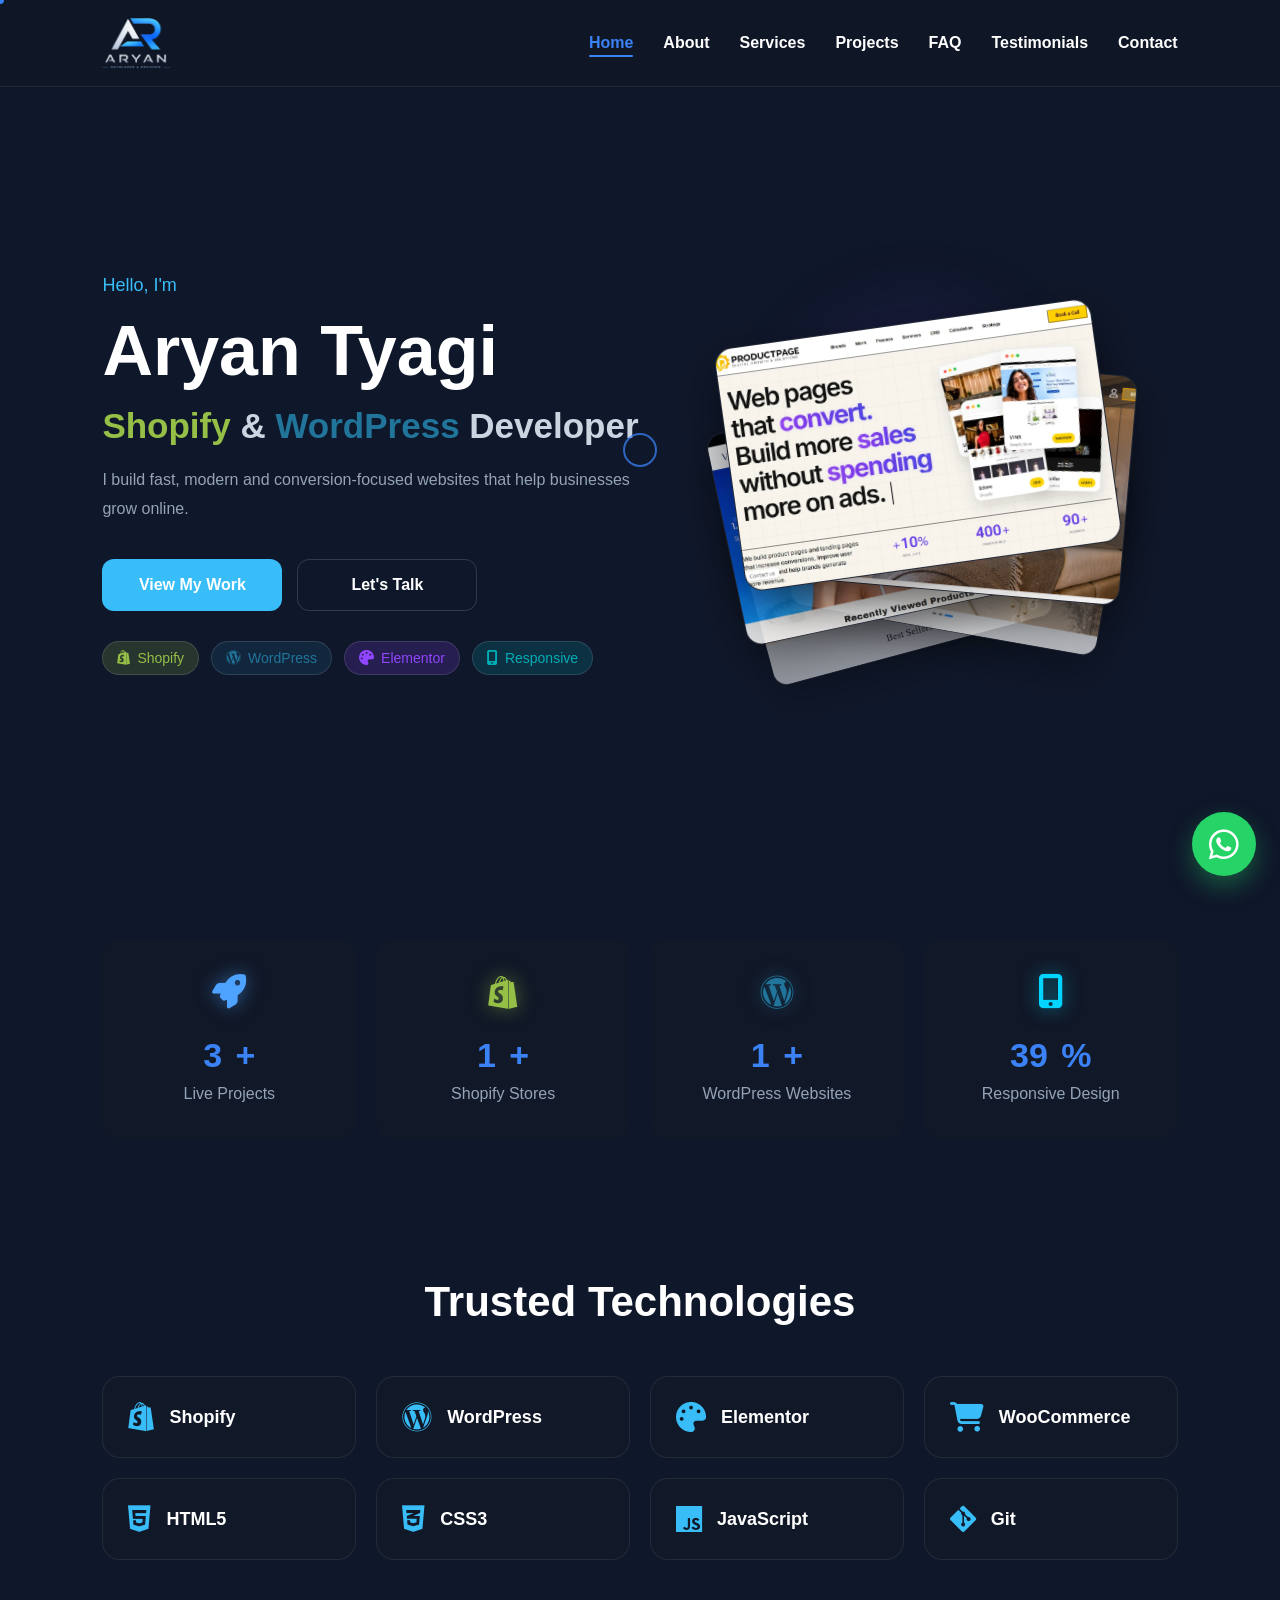
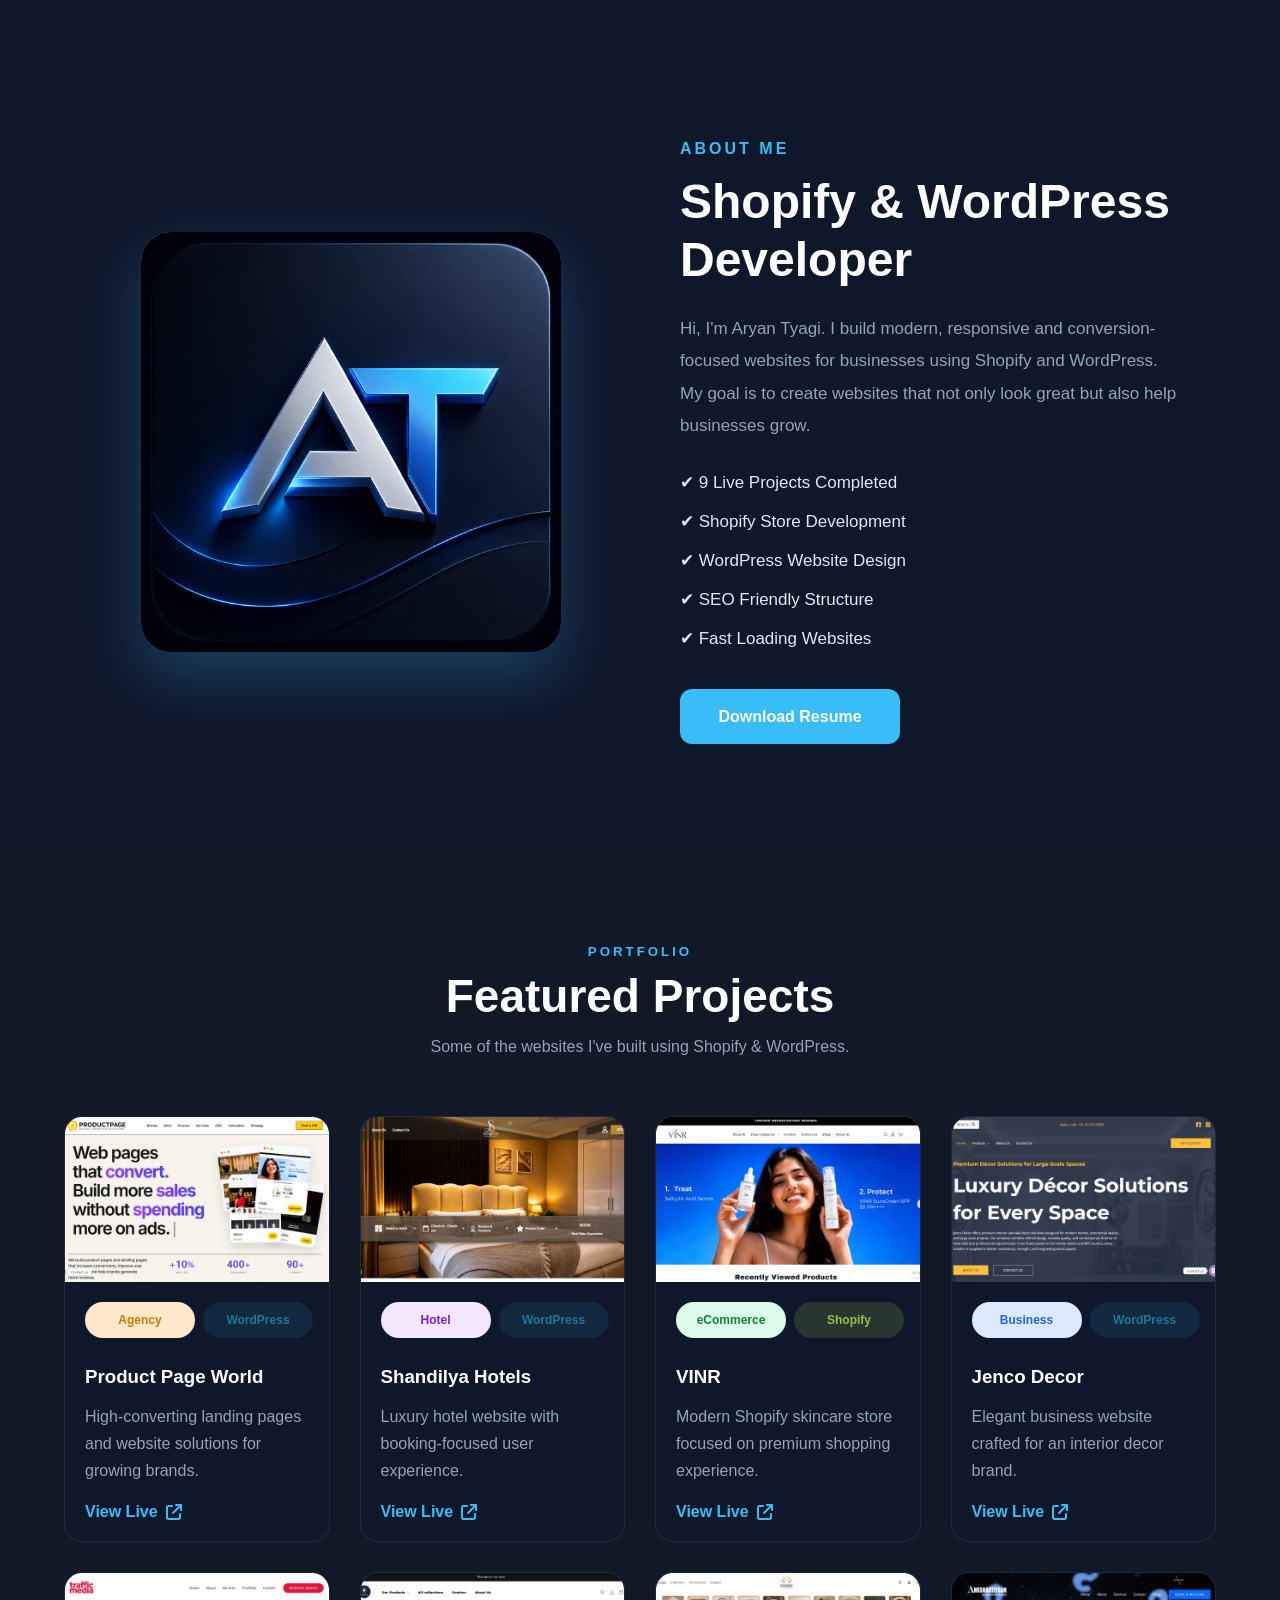
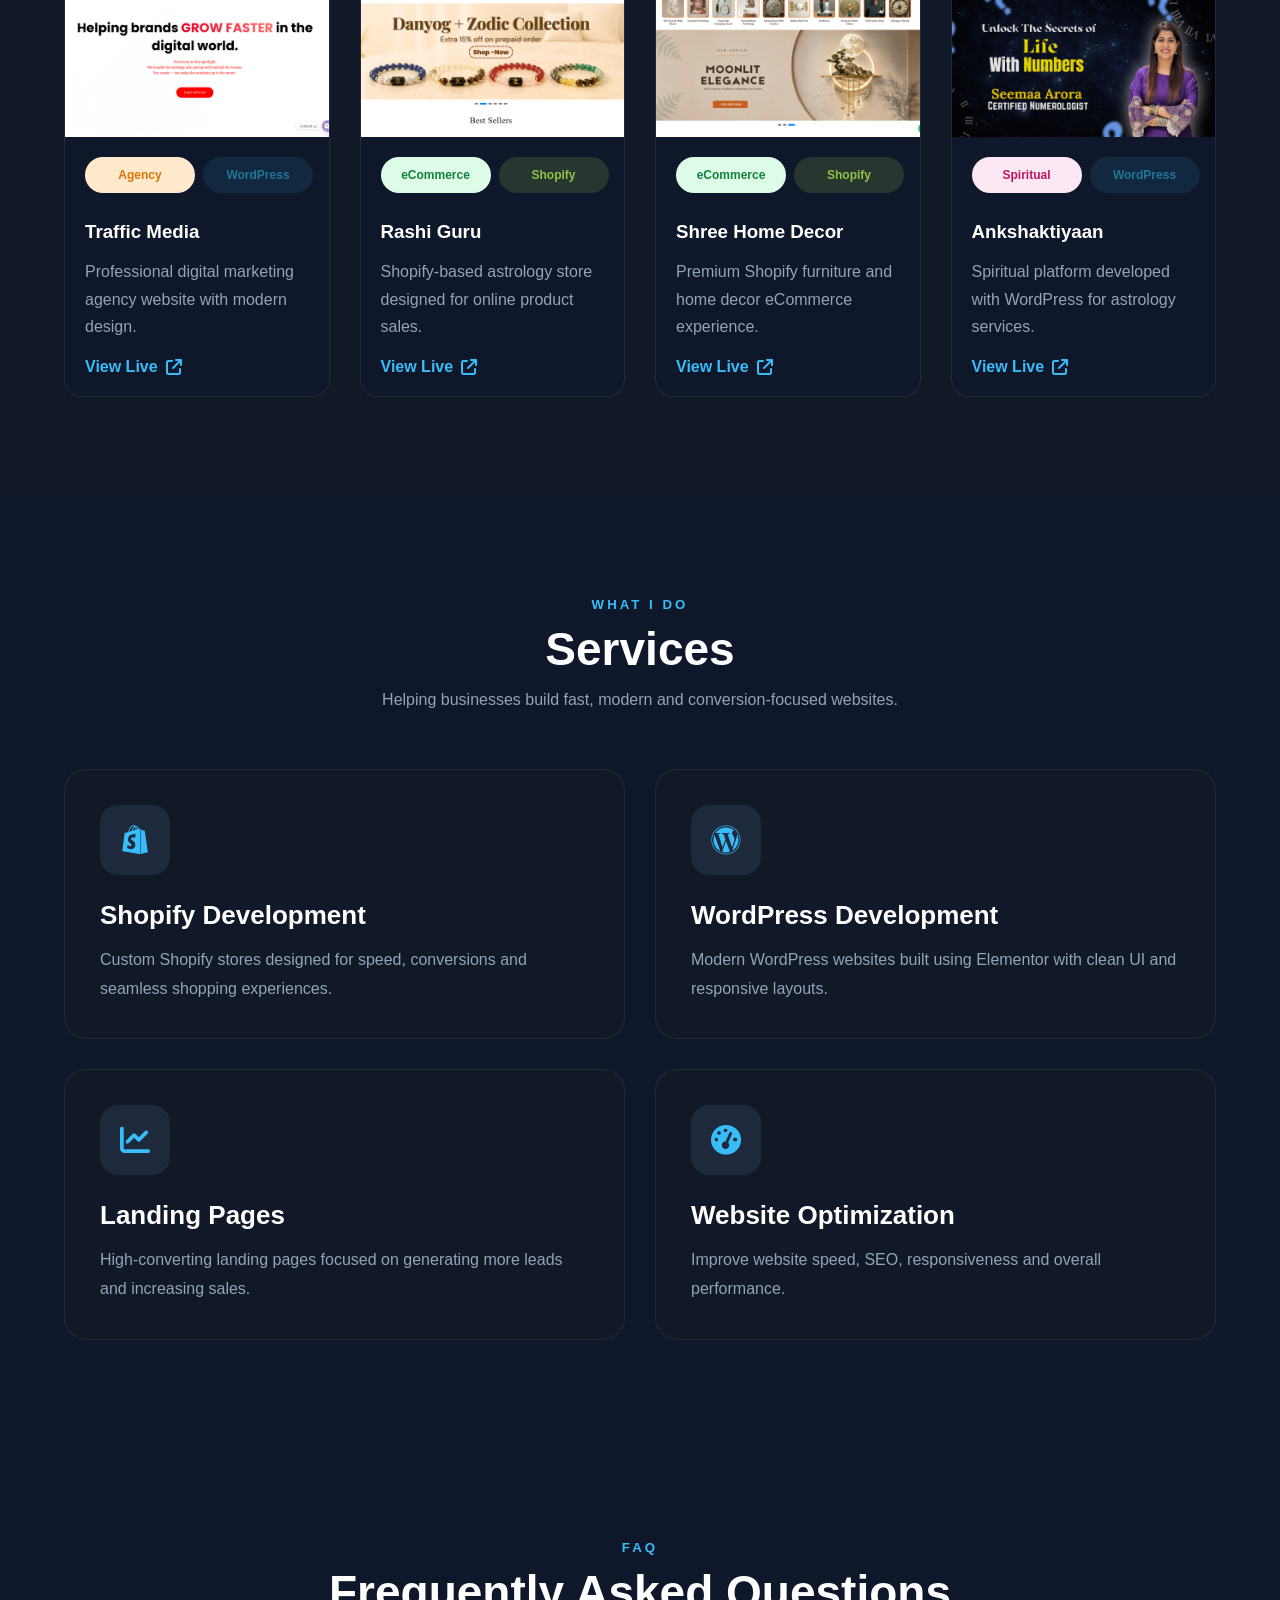
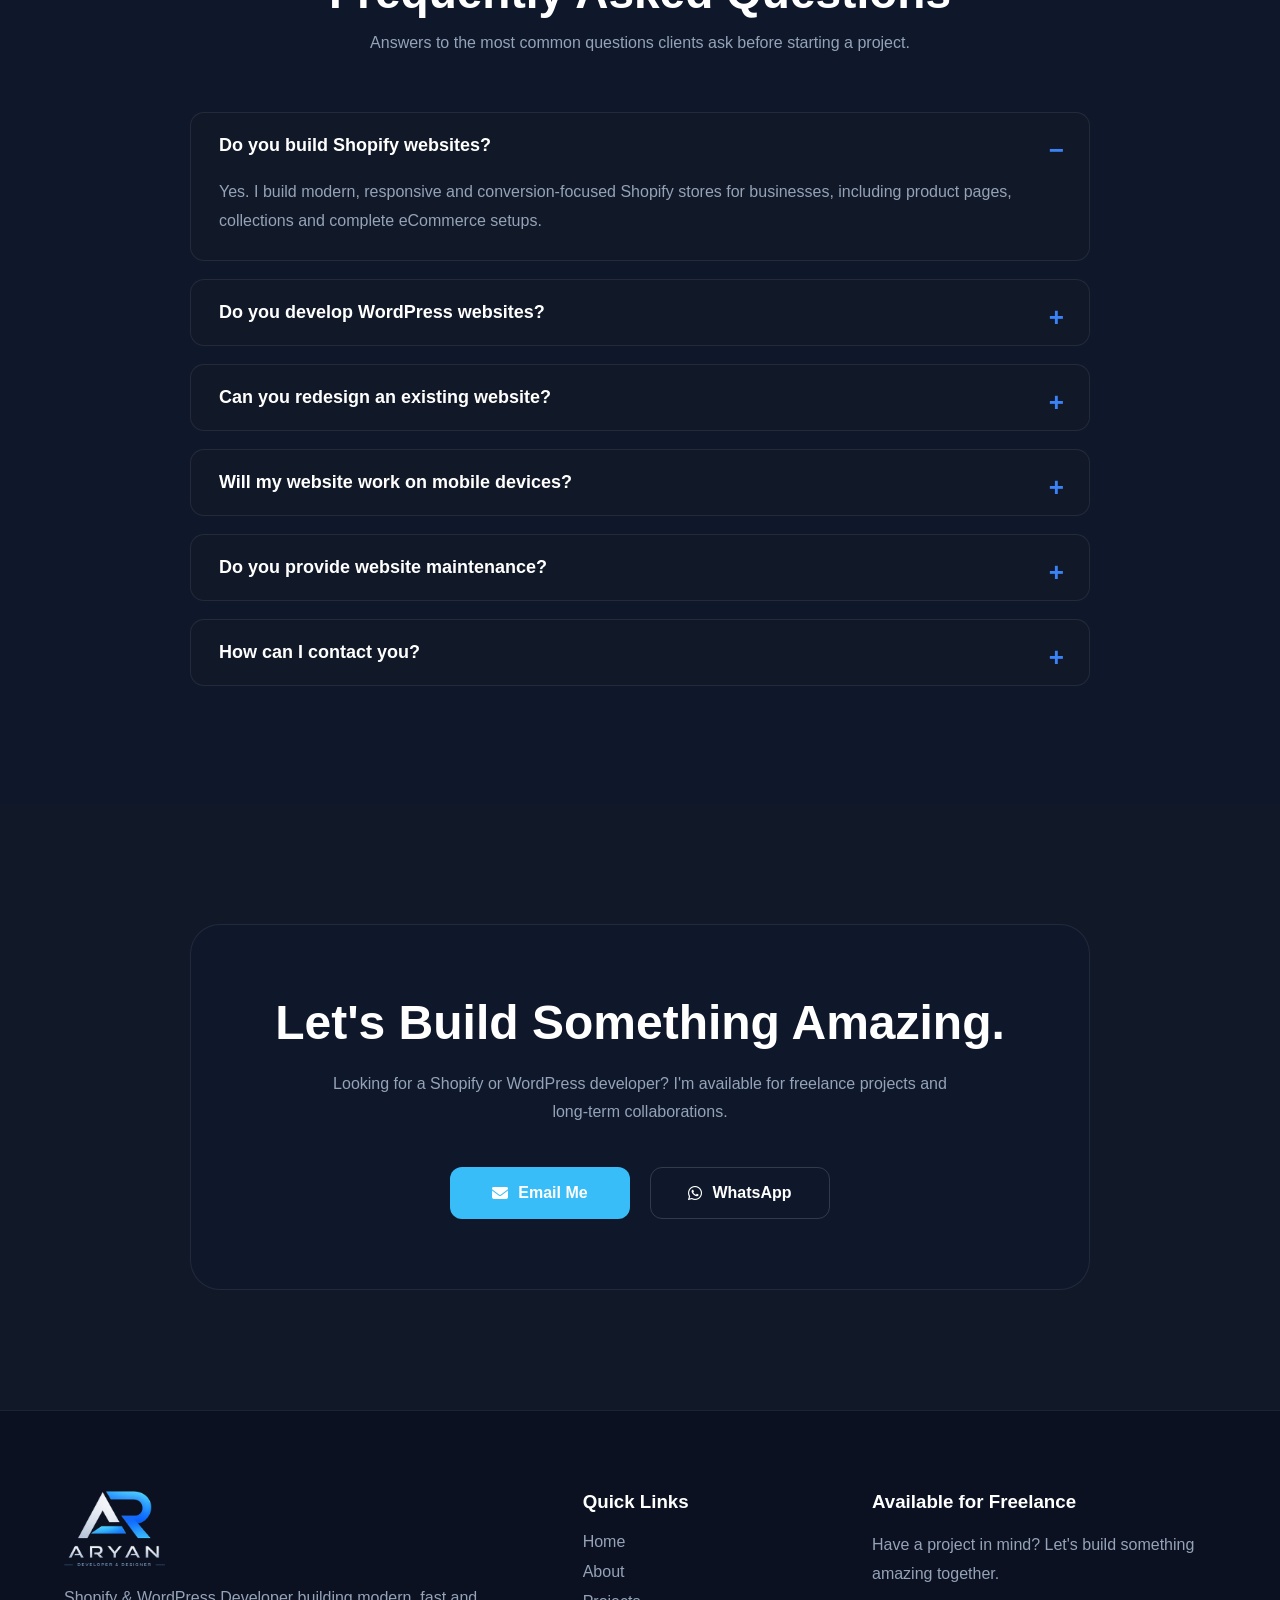
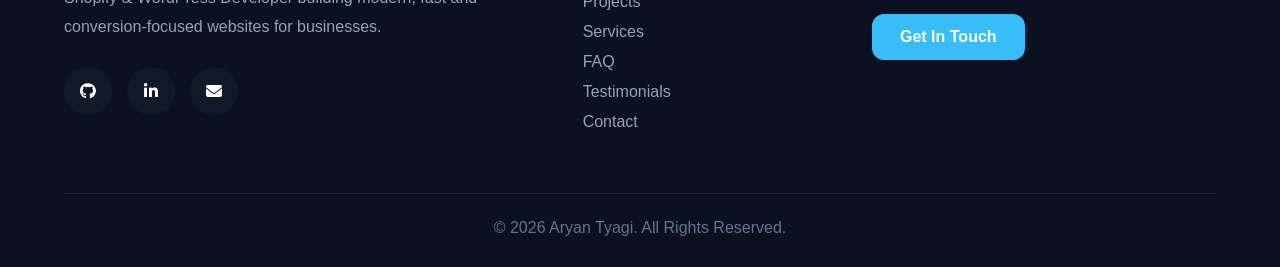
==== index.html @ c50f2386 "DELETE TESTIMONIALS" ====
<!DOCTYPE html>
<html lang="en">
<head>

    <meta property="og:type" content="website">
    <meta property="og:title" content="Aryan Tyagi | Shopify & WordPress Developer">
    <meta property="og:description" content="Modern Shopify & WordPress websites built for speed, SEO and conversions.">
    <meta property="og:url" content="https://portfolio-2c6.pages.dev/">
    <meta property="og:image" content="https://portfolio-2c6.pages.dev/assets/images/og-image.jpg">
    <meta property="og:site_name" content="Aryan Tyagi Portfolio">
    <meta property="og:locale" content="en_IN">

    <meta name="twitter:card" content="summary_large_image">
    <meta name="twitter:title" content="Aryan Tyagi | Shopify & WordPress Developer">
    <meta name="twitter:description" content="Modern Shopify & WordPress websites built for speed, SEO and conversions.">
    <meta name="twitter:image" content="https://portfolio-2c6.pages.dev/assets/images/og-image.jpg">

    <link rel="stylesheet" href="https://cdnjs.cloudflare.com/ajax/libs/font-awesome/6.7.2/css/all.min.css">

    <link rel="stylesheet" href="https://unpkg.com/aos@2.3.4/dist/aos.css">

    <meta charset="UTF-8">
    <meta name="viewport" content="width=device-width, initial-scale=1.0">
    <title>Aryan Tyagi | Shopify & WordPress Developer</title>

    <meta name="description" content="Aryan Tyagi is a Shopify & WordPress Developer specializing in responsive, SEO-friendly and conversion-focused websites using Shopify, WordPress and Elementor. Explore live projects and web development services.">

    <meta name="keywords" content="Aryan Tyagi, Shopify Developer, WordPress Developer, Elementor Developer, Frontend Developer, Web Developer India, Portfolio">

    <meta name="author" content="Aryan Tyagi">

    <meta name="robots" content="index, follow">

    <meta name="theme-color" content="#0f172a">

    <link rel="canonical" href="https://portfolio-2c6.pages.dev/">

    <link rel="icon" type="image/png" href="assets/images/logo_trimmed.png">
    <link rel="apple-touch-icon" href="assets/images/logo_trimmed.png">

    <link rel="stylesheet" href="style.css">
    <link rel="stylesheet" href="navbar.css">
    <link rel="stylesheet" href="about.css">
    <link rel="stylesheet" href="services.css">
    <link rel="stylesheet" href="projects.css">
    <link rel="stylesheet" href="contact.css">
    <link rel="stylesheet" href="footer.css">
    <link rel="stylesheet" href="cursor.css">

    <script type="application/ld+json">
        {
        "@context":"https://schema.org",
        "@type":"Person",
        "name":"Aryan Tyagi",
        "url":"https://portfolio-2c6.pages.dev/",
        "jobTitle":"Shopify & WordPress Developer",
        "image":"https://portfolio-2c6.pages.dev/assets/images/logo_trimmed.png",
        "sameAs":[
        "https://www.linkedin.com/in/aryan-tyagi-51640a218/",
        "https://github.com/Aryan-Tyagi-Web"
        ],
        "knowsAbout":[
        "Shopify",
        "WordPress",
        "Elementor",
        "JavaScript",
        "HTML",
        "CSS",
        "SEO"
        ]
        }
    </script>

    <!-- Google tag (gtag.js) -->
    <script async src="https://www.googletagmanager.com/gtag/js?id=G-XNX44F1BGQ"></script>
    <script>
        window.dataLayer = window.dataLayer || [];
        function gtag(){dataLayer.push(arguments);}
        gtag('js', new Date());

        gtag('config', 'G-JS57R6JM7F');
    </script>

    <!-- Microsoft Clarity -->
    <script type="text/javascript">
        (function(c,l,a,r,i,t,y){
            c[a]=c[a]||function(){(c[a].q=c[a].q||[]).push(arguments)};
            t=l.createElement(r);t.async=1;t.src="https://www.clarity.ms/tag/"+i;
            y=l.getElementsByTagName(r)[0];y.parentNode.insertBefore(t,y);
        })(window, document, "clarity", "script", "xv6al74b6t");
    </script>

    <script type="application/ld+json">
{
  "@context":"https://schema.org",
  "@type":"FAQPage",
  "mainEntity":[

    {
      "@type":"Question",
      "name":"Do you build Shopify websites?",
      "acceptedAnswer":{
        "@type":"Answer",
        "text":"Yes. I build modern, responsive and conversion-focused Shopify stores for businesses."
      }
    },

    {
      "@type":"Question",
      "name":"Do you develop WordPress websites?",
      "acceptedAnswer":{
        "@type":"Answer",
        "text":"Yes. I develop responsive WordPress websites using Elementor with SEO-friendly structure."
      }
    },

    {
      "@type":"Question",
      "name":"Can you redesign an existing website?",
      "acceptedAnswer":{
        "@type":"Answer",
        "text":"Yes. I redesign Shopify and WordPress websites to improve UI, speed and conversions."
      }
    },

    {
      "@type":"Question",
      "name":"Will my website be mobile responsive?",
      "acceptedAnswer":{
        "@type":"Answer",
        "text":"Yes. Every website I build is fully responsive for desktop, tablet and mobile."
      }
    },

    {
      "@type":"Question",
      "name":"Do you provide website maintenance?",
      "acceptedAnswer":{
        "@type":"Answer",
        "text":"Yes. I provide website maintenance, bug fixes, updates and performance optimization."
      }
    },

    {
      "@type":"Question",
      "name":"How can I contact you?",
      "acceptedAnswer":{
        "@type":"Answer",
        "text":"You can contact me through WhatsApp, Email or LinkedIn from the Contact section."
      }
    }

  ]
}
</script>

</head>

<body>

    <div class="scroll-progress"></div>

    <header>
        <nav>
            <div class="logo">
                <a href="#home">
                    <img src="assets/images/logo_trimmed.png" alt="Aryan Logo">
                </a>
            </div>

            <ul>

                <li><a href="#home">Home</a></li>
                <li><a href="#about">About</a></li>
                <li><a href="#services">Services</a></li>
                <li><a href="#projects">Projects</a></li>
                <li><a href="#faq">FAQ</a></li>
                <li><a href="#testimonials">Testimonials</a></li>
                <li><a href="#contact">Contact</a></li>

            </ul>

            <div class="menu-toggle">
                <span></span>
                <span></span>
                <span></span>
            </div>

        </nav>
    </header>

    <div class="menu-overlay"></div>

    <section class="hero" id="home">

    <div class="hero-left">

        <span>Hello, I'm</span>

        <h1>Aryan Tyagi</h1>

        <h2>
            <span class="shopify">Shopify</span> &
            <span class="wordpress">WordPress</span>
            Developer
        </h2>

        <p>
            I build fast, modern and conversion-focused websites
            that help businesses grow online.
        </p>

        <div class="hero-buttons">

            <a href="#projects" class="btn-primary">View My Work</a>

            <a href="#contact" class="btn-secondary">Let's Talk</a>
        </div>

        <div class="hero-skills">

    <span><i class="fa-brands fa-shopify"></i> Shopify</span>

    <span><i class="fa-brands fa-wordpress"></i> WordPress</span>

    <span><i class="fa-solid fa-palette"></i> Elementor</span>

    <span><i class="fa-solid fa-mobile-screen"></i> Responsive</span>

</div>

    </div>

    <div class="hero-right">

    <div class="project-stack">

        <div class="project-card-stack card-1">
            <img src="assets/images/product-page-world.webp.png" alt="Product Page World">
        </div>

        <div class="project-card-stack card-2">
            <img src="assets/images/shandilyya-hotels.webp.png" alt="Shandilya Hotels">
        </div>

        <div class="project-card-stack card-3">
            <img src="assets/images/vinr.webp.png" alt="VINR">
        </div>

        <div class="project-card-stack card-4">
            <img src="assets/images/shree-home-decor.webp.png" alt="Shree Home Decor">
        </div>

        <div class="project-card-stack card-5">
            <img src="assets/images/rashiguru.webp.png" alt="Rashi Guru">
        </div>

    </div>

</div>

</section>

<section class="stats">

    <div class="stat-box">

        <i class="fa-solid fa-rocket stat-icon"></i>

        <h2>
            <span class="counter" data-target="9">0</span>
            <span class="suffix">+</span>
        </h2>

        <p>Live Projects</p>

    </div>

    <div class="stat-box">

        <i class="fa-brands fa-shopify stat-icon"></i>

        <h2>
            <span class="counter" data-target="4">0</span>
            <span class="suffix">+</span>
        </h2>

        <p>Shopify Stores</p>

    </div>

    <div class="stat-box">

        <i class="fa-brands fa-wordpress stat-icon"></i>

        <h2>
            <span class="counter" data-target="5">0</span>
            <span class="suffix">+</span>
        </h2>

        <p>WordPress Websites</p>

    </div>

    <div class="stat-box">

        <i class="fa-solid fa-mobile-screen-button stat-icon"></i>

        <h2>
            <span class="counter" data-target="100">0</span>
            <span class="suffix">%</span>
        </h2>

        <p>Responsive Design</p>

    </div>

</section>

<section class="technologies">

    <h2>Trusted Technologies</h2>

    <div class="tech-grid">

        <div class="tech-card">
            <i class="fa-brands fa-shopify"></i>
            <span>Shopify</span>
        </div>

        <div class="tech-card">
            <i class="fa-brands fa-wordpress"></i>
            <span>WordPress</span>
        </div>

        <div class="tech-card">
            <i class="fa-solid fa-palette"></i>
            <span>Elementor</span>
        </div>

        <div class="tech-card">
            <i class="fa-solid fa-cart-shopping"></i>
            <span>WooCommerce</span>
        </div>

        <div class="tech-card">
            <i class="fa-brands fa-html5"></i>
            <span>HTML5</span>
        </div>

        <div class="tech-card">
            <i class="fa-brands fa-css3-alt"></i>
            <span>CSS3</span>
        </div>

        <div class="tech-card">
            <i class="fa-brands fa-js"></i>
            <span>JavaScript</span>
        </div>

        <div class="tech-card">
            <i class="fa-brands fa-git-alt"></i>
            <span>Git</span>
        </div>

    </div>

</section>

<section class="about" id="about">

    <div class="about-left">

        <div class="about-image" data-aos="fade-right">
            <img src="assets/images/about-image.png" alt="Aryan Tyagi">
        </div>

    </div>

    <div class="about-right" data-aos="fade-left">

        <h5>ABOUT ME</h5>

        <h2>Shopify & WordPress Developer</h2>

        <p>
            Hi, I'm Aryan Tyagi. I build modern, responsive and conversion-focused
            websites for businesses using Shopify and WordPress. My goal is to
            create websites that not only look great but also help businesses grow.
        </p>

        <ul>

            <li>✔ 9 Live Projects Completed</li>

            <li>✔ Shopify Store Development</li>

            <li>✔ WordPress Website Design</li>

            <li>✔ SEO Friendly Structure</li>

            <li>✔ Fast Loading Websites</li>

        </ul>

        <a href="assets/resume/Aryan-Tyagi-Resume.pdf"
            class="btn-primary"
            download>
            Download Resume
        </a>

    </div>

</section>

<section class="projects" id="projects">

    <div class="section-title" data-aos="fade-up">
        <h5>PORTFOLIO</h5>
        <h2>Featured Projects</h2>
        <p>Some of the websites I've built using Shopify & WordPress.</p>
    </div>

    <div class="project-grid">

        <!-- ================= ROW 1 ================= -->

<!-- Product Page World -->
<div class="project-card"
     data-aos="zoom-in"
     data-aos-delay="100">
    <div class="project-image">
        <img src="assets/images/product-page-world.webp.png" alt="Product Page World">
    </div>

    <div class="project-content">
        <div class="project-tags">

    <span class="project-type agency">
        Agency
    </span>

    <span class="project-category wordpress">
        WordPress
    </span>

</div>
        <h3>Product Page World</h3>
        <p>High-converting landing pages and website solutions for growing brands.</p>

        <a href="https://productpageworld.com/" target="_blank" class="project-link">
    View Live
    <i class="fa-solid fa-arrow-up-right-from-square"></i>
</a>
    </div>
</div>

<!-- Shandilya Hotels -->
<div class="project-card"
     data-aos="zoom-in"
     data-aos-delay="200">
    <div class="project-image">
        <img src="assets/images/shandilyya-hotels.webp.png" alt="Shandilya Hotels">
    </div>

    <div class="project-content">
        <div class="project-tags">

    <span class="project-type hotel">
        Hotel
    </span>

    <span class="project-category wordpress">
        WordPress
    </span>

</div>
        <h3>Shandilya Hotels</h3>
        <p>Luxury hotel website with booking-focused user experience.</p>

        <a href="https://shandilyahotelsworld.com/" target="_blank" class="project-link">
    View Live
    <i class="fa-solid fa-arrow-up-right-from-square"></i>
</a>
    </div>
</div>

<!-- VINR -->
<div class="project-card"
     data-aos="zoom-in"
     data-aos-delay="300">
    <div class="project-image">
        <img src="assets/images/vinr.webp.png" alt="VINR">
    </div>

    <div class="project-content">
        <div class="project-tags">

    <span class="project-type ecommerce">
        eCommerce
    </span>

    <span class="project-category shopify">
        Shopify
    </span>

</div>
        <h3>VINR</h3>
        <p>Modern Shopify skincare store focused on premium shopping experience.</p>

        <a href="https://thevinr.com/" target="_blank" class="project-link">
    View Live
    <i class="fa-solid fa-arrow-up-right-from-square"></i>
</a>
    </div>
</div>

<!-- ================= ROW 2 ================= -->

<!-- Jenco Decor -->
<div class="project-card"
     data-aos="zoom-in"
     data-aos-delay="400">
    <div class="project-image">
        <img src="assets/images/jenco-decor.webp.png" alt="Jenco Decor">
    </div>

    <div class="project-content">
       <div class="project-tags">

    <span class="project-type business">
        Business
    </span>

    <span class="project-category wordpress">
        WordPress
    </span>

</div>
        <h3>Jenco Decor</h3>
        <p>Elegant business website crafted for an interior decor brand.</p>

        <a href="https://jencodecor.com/" target="_blank" class="project-link">
    View Live
    <i class="fa-solid fa-arrow-up-right-from-square"></i>
</a>
    </div>
</div>

<!-- Traffic Media -->
<div class="project-card"
     data-aos="zoom-in"
     data-aos-delay="500">
    <div class="project-image">
        <img src="assets/images/traffic-media.webp.png" alt="Traffic Media">
    </div>

    <div class="project-content">
        <div class="project-tags">

    <span class="project-type agency">
        Agency
    </span>

    <span class="project-category wordpress">
        WordPress
    </span>

</div>
        <h3>Traffic Media</h3>
        <p>Professional digital marketing agency website with modern design.</p>

       <a href="https://trafficmedia.agency/" target="_blank" class="project-link">
    View Live
    <i class="fa-solid fa-arrow-up-right-from-square"></i>
</a>
    </div>
</div>

<!-- Rashi Guru -->
<div class="project-card"
     data-aos="zoom-in"
     data-aos-delay="600">
    <div class="project-image">
        <img src="assets/images/rashiguru.webp.png" alt="Rashi Guru">
    </div>

    <div class="project-content">
       <div class="project-tags">

    <span class="project-type ecommerce">
        eCommerce
    </span>

    <span class="project-category shopify">
        Shopify
    </span>

</div>
        <h3>Rashi Guru</h3>
        <p>Shopify-based astrology store designed for online product sales.</p>

        <a href="https://rashiguru.store/" target="_blank" class="project-link">
    View Live
    <i class="fa-solid fa-arrow-up-right-from-square"></i>
</a>
    </div>
</div>

<!-- ================= ROW 3 ================= -->

<!-- Shree Home Decor -->
<div class="project-card"
     data-aos="zoom-in"
     data-aos-delay="700">
    <div class="project-image">
        <img src="assets/images/shree-home-decor.webp.png" alt="Shree Home Decor">
    </div>

    <div class="project-content">
        <div class="project-tags">

    <span class="project-type ecommerce">
        eCommerce
    </span>

    <span class="project-category shopify">
        Shopify
    </span>

</div>
        <h3>Shree Home Decor</h3>
        <p>Premium Shopify furniture and home decor eCommerce experience.</p>

        <a href="https://www.shreehomedecor.com/" target="_blank" class="project-link">
    View Live
    <i class="fa-solid fa-arrow-up-right-from-square"></i>
</a>
    </div>
</div>

<!-- Ankshaktiyaan -->
<div class="project-card"
     data-aos="zoom-in"
     data-aos-delay="800">
    <div class="project-image">
        <img src="assets/images/ankshaktiyaan.webp.png" alt="Ankshaktiyaan">
    </div>

    <div class="project-content">
        <div class="project-tags">

    <span class="project-type spiritual">
        Spiritual
    </span>

    <span class="project-category wordpress">
        WordPress
    </span>

</div>
        <h3>Ankshaktiyaan</h3>
        <p>Spiritual platform developed with WordPress for astrology services.</p>

        <a href="https://ankshaktiyaan.com/" target="_blank" class="project-link">
    View Live
    <i class="fa-solid fa-arrow-up-right-from-square"></i>
</a>
    </div>
</div>

        </div>

    </div>

</section>

<section class="services" id="services">

    <div class="section-title" data-aos="fade-up">
        <h5>WHAT I DO</h5>
        <h2>Services</h2>
        <p>Helping businesses build fast, modern and conversion-focused websites.</p>
    </div>

    <div class="services-grid">

        <div class="service-card"
     data-aos="fade-up"
     data-aos-delay="100">
            <div class="service-icon">
                <i class="fa-brands fa-shopify"></i>
            </div>

            <h3>Shopify Development</h3>

            <p>
                Custom Shopify stores designed for speed,
                conversions and seamless shopping experiences.
            </p>
        </div>

        <div class="service-card"
     data-aos="fade-up"
     data-aos-delay="200">

            <div class="service-icon">
                <i class="fa-brands fa-wordpress"></i>
            </div>

            <h3>WordPress Development</h3>

            <p>
                Modern WordPress websites built using Elementor
                with clean UI and responsive layouts.
            </p>

        </div>

        <div class="service-card"
     data-aos="fade-up"
     data-aos-delay="300">

            <div class="service-icon">
                <i class="fa-solid fa-chart-line"></i>
            </div>

            <h3>Landing Pages</h3>

            <p>
                High-converting landing pages focused on generating
                more leads and increasing sales.
            </p>

        </div>

        <div class="service-card"
     data-aos="fade-up"
     data-aos-delay="400">

            <div class="service-icon">
                <i class="fa-solid fa-gauge-high"></i>
            </div>

            <h3>Website Optimization</h3>

            <p>
                Improve website speed, SEO,
                responsiveness and overall performance.
            </p>

        </div>

    </div>

</section>

<section class="faq" id="faq">

    <div class="section-title">
        <h5>FAQ</h5>
        <h2>Frequently Asked Questions</h2>
        <p>Answers to the most common questions clients ask before starting a project.</p>
    </div>

    <div class="faq-container">

        <details class="faq-item" open>
            <summary>Do you build Shopify websites?</summary>
            <p>Yes. I build modern, responsive and conversion-focused Shopify stores for businesses, including product pages, collections and complete eCommerce setups.</p>
        </details>

        <details class="faq-item">
            <summary>Do you develop WordPress websites?</summary>
            <p>Yes. I create custom WordPress websites using Elementor with responsive layouts, SEO-friendly structure and fast loading performance.</p>
        </details>

        <details class="faq-item">
            <summary>Can you redesign an existing website?</summary>
            <p>Absolutely. I can redesign outdated Shopify and WordPress websites to improve design, speed, user experience and conversions.</p>
        </details>

        <details class="faq-item">
            <summary>Will my website work on mobile devices?</summary>
            <p>Yes. Every website I build is fully responsive and optimized for desktop, tablet and mobile devices.</p>
        </details>

        <details class="faq-item">
            <summary>Do you provide website maintenance?</summary>
            <p>Yes. I can help with updates, bug fixes, speed optimization and ongoing website maintenance after launch.</p>
        </details>

        <details class="faq-item">
            <summary>How can I contact you?</summary>
            <p>You can contact me anytime through WhatsApp, Email or LinkedIn from the Contact section of this portfolio.</p>
        </details>

    </div>

</section>

<section class="contact" id="contact" data-aos="zoom-in">

    <div class="contact-box">

        <h2>Let's Build Something Amazing.</h2>

        <p>
            Looking for a Shopify or WordPress developer?
            I'm available for freelance projects and long-term collaborations.
        </p>

        <div class="contact-buttons">

            <a href="https://mail.google.com/mail/?view=cm&fs=1&to=tyagiaryannda@gmail.com&su=Website%20Project%20Inquiry&body=Hi%20Aryan%2C%0A%0AI%20came%20across%20your%20portfolio%20and%20I%27m%20interested%20in%20discussing%20a%20Shopify%2FWordPress%20website%20project.%0A%0APlease%20let%20me%20know%20a%20good%20time%20to%20connect.%0A%0AThanks!"
                target="_blank"
                rel="noopener noreferrer"
                class="btn-primary">
                <i class="fa-solid fa-envelope"></i>
                 Email Me
            </a>

            <a href="https://wa.me/919625332506?text=Hi%20Aryan%20%F0%9F%91%8B%20I%20came%20across%20your%20portfolio%20and%20I%27m%20interested%20in%20discussing%20a%20Shopify%2FWordPress%20website%20project.%20When%20would%20be%20a%20good%20time%20to%20connect%3F" target="_blank" class="btn-secondary">
                <i class="fa-brands fa-whatsapp"></i>
                WhatsApp
            </a>

        </div>

    </div>

</section>

<footer class="footer">

    <div class="footer-container" data-aos="fade-up">

        <!-- Left -->
        <div class="footer-about">

            <div class="logo">
                <a href="#home">
                    <img src="assets/images/logo_trimmed.png" alt="Aryan Logo">
                </a>
            </div>

            <p>
                Shopify & WordPress Developer building modern,
                fast and conversion-focused websites for businesses.
            </p>

            <div class="footer-social">

                <a href="https://github.com/Aryan-Tyagi-Web" target="_blank" rel="noopener noreferrer">
                    <i class="fa-brands fa-github"></i>
                </a>

                <a href="https://www.linkedin.com/in/aryan-tyagi-51640a218/" target="_blank" rel="noopener noreferrer">
                    <i class="fa-brands fa-linkedin-in"></i>
                </a>

                <a href="https://mail.google.com/mail/?view=cm&fs=1&to=tyagiaryannda@gmail.com&su=Website%20Project%20Inquiry&body=Hi%20Aryan%2C%0A%0AI%20came%20across%20your%20portfolio%20and%20I%27m%20interested%20in%20discussing%20a%20Shopify%2FWordPress%20website%20project.%0A%0APlease%20let%20me%20know%20a%20good%20time%20to%20connect.%0A%0AThanks!"
                    target="_blank"
                    rel="noopener noreferrer"
                    aria-label="Email">
                    <i class="fa-solid fa-envelope"></i>
                </a>

            </div>

        </div>

        <!-- Center -->
        <div class="footer-links">

            <h3>Quick Links</h3>

            <a href="#home">Home</a>
            <a href="#about">About</a>
            <a href="#projects">Projects</a>
            <a href="#services">Services</a>
            <a href="#faq">FAQ</a>
            <a href="#testimonials">Testimonials</a>
            <a href="#contact">Contact</a>

        </div>

        <!-- Right -->
        <div class="footer-cta">

            <h3>Available for Freelance</h3>

            <p>
                Have a project in mind? Let's build something amazing together.
            </p>

            <a href="https://mail.google.com/mail/?view=cm&fs=1&to=tyagiaryannda@gmail.com&su=Website%20Project%20Inquiry&body=Hi%20Aryan%2C%0A%0AI%20came%20across%20your%20portfolio%20and%20I%27m%20interested%20in%20discussing%20a%20Shopify%2FWordPress%20website%20project.%0A%0APlease%20let%20me%20know%20a%20good%20time%20to%20connect.%0A%0AThanks!"
                target="_blank"
                rel="noopener noreferrer"
                class="footer-btn">
                Get In Touch
            </a>

        </div>

    </div>

    <div class="footer-bottom">

        <p>
            © 2026 Aryan Tyagi. All Rights Reserved.
        </p>

    </div>

</footer>

    <button id="scrollTopBtn" aria-label="Scroll to top">
        <i class="fa-solid fa-arrow-up"></i>
    </button>

    <script src="script.js"></script>
    <script src="cursor.js"></script>
    

<script src="https://unpkg.com/aos@2.3.4/dist/aos.js"></script>

<script>
AOS.init({
    duration:800,
    once:true,
    offset:0,
    startEvent: "DOMContentLoaded"
});
</script>

<a href="https://wa.me/919625332506?text=Hi%20Aryan%20%F0%9F%91%8B%20I%20came%20across%20your%20portfolio%20and%20I%27m%20interested%20in%20discussing%20a%20Shopify%2FWordPress%20website%20project.%20When%20would%20be%20a%20good%20time%20to%20connect%3F"
   class="whatsapp-float"
   target="_blank"
   rel="noopener noreferrer"
   aria-label="Chat on WhatsApp">

    <i class="fa-brands fa-whatsapp"></i>

</a>

<div class="cursor-dot"></div>
<div class="cursor-ring"></div>

</body>
</html>
---- style.css ----
html{
    scroll-behavior:smooth;
    min-height:100vh;
    padding-top:70px;
}

/* Google Font */
@import url('https://fonts.googleapis.com/css2?family=Poppins:wght@300;400;500;600;700;800&display=swap');

*{
    margin:0;
    padding:0;
    box-sizing:border-box;
}

body{
    font-family:'Poppins',sans-serif;
    background:#0f172a;
    color:#ffffff;
    padding-top:0;
}

header{
    width:100%;
    padding:18px 8%;
    background:rgba(17,24,39,0.75);
    backdrop-filter:blur(15px);

    position:fixed;
    top:0;
    left:0;
    z-index:1000;

    border-bottom:1px solid rgba(255,255,255,.08);
    transition:all .35s ease;
}

header.sticky{
    background:rgba(17,24,39,.88);
    backdrop-filter:blur(20px);
    -webkit-backdrop-filter:blur(20px);
    box-shadow:0 10px 30px rgba(0,0,0,.25);
}

nav{
    display:flex;
    justify-content:space-between;
    align-items:center;
}

nav h2{
    font-size:28px;
    font-weight:700;
}

nav ul{
    display:flex;
    list-style:none;
    gap:30px;
}

nav ul li a{
    text-decoration:none;
    color:white;
    font-weight:700;
    transition:.3s;
    position:relative;
}

nav ul li a:hover{
    color:#38bdf8;
}

nav ul li a::after{

    content:"";

    position:absolute;

    left:0;

    bottom:-6px;

    width:0%;

    height:2px;

    background:#38bdf8;

    transition:.3s;

}

nav ul li a:hover::after{

    width:100%;

}

.hero{
    min-height: calc(var(--vh) * 100 - 90px);
    display:flex;
    justify-content:space-between;
    align-items:center;
    padding:0 8%;

    scroll-margin-top:90px;
}

.hero-left{
    max-width:600px;
}

.hero-left span{
    color:#38bdf8;
    font-size:18px;
}

.hero-left h1{
    font-size:70px;
    margin:15px 0;
}

.hero-left h2{
    font-size:35px;
    color:#cbd5e1;
}

.hero-left p{
    margin-top:20px;
    line-height:1.8;
    color:#94a3b8;
}

.hero-buttons{
    margin-top:35px;
    display:flex;
    align-items:center;
    gap:15px;
    flex-wrap:wrap;
}

.btn-primary,
.btn-secondary{
    display:inline-flex;
    align-items:center;
    justify-content:center;
    min-width:170px;
    height:52px;
    padding:0 24px;
    text-decoration:none;
    border-radius:10px;
    font-weight:600;
    font-size:16px;
}

.btn-primary{

    background:#38bdf8;

    color:#fff;

    transition:.3s;

}

.btn-primary:hover{

    transform:translateY(-4px);

    box-shadow:0 12px 25px rgba(56,189,248,.35);

}

.btn-secondary{

    border:2px solid #38bdf8;

    color:#38bdf8;

    transition:.3s;

}

.btn-secondary:hover{

    background:#38bdf8;

    color:white;

}

.hero-right{
    display:flex;
    justify-content:center;
    align-items:center;
}

/*=========================================
      HERO PROJECT STACK
=========================================*/

.hero-right{

    display:flex;
    justify-content:center;
    align-items:center;
    width:50%;
    position:relative;
}

.project-stack{

    position:relative;
    width:520px;
    height:520px;
    margin-top: -60px;

}

.project-card-stack{

    position:absolute;

    width:380px;
    height:245px;

    left:50%;
    top:50%;

    transform-origin:center;

    border-radius:18px;

    overflow:hidden;

    background:#111827;

    border:1px solid rgba(255,255,255,.08);

    box-shadow:
        0 18px 50px rgba(0,0,0,.45);

    transition:
        transform .8s ease,
        opacity .8s ease,
        filter .8s ease;

    animation:floatCard 5s ease-in-out infinite;

    will-change: transform;
    cursor:pointer;

}

.project-card-stack img{

    width:100%;
    height:100%;
    object-fit:cover;
    display:block;

}

/*==========================
      CARD POSITIONS
===========================*/

.card-1{

    transform:
        translate(-50%,-50%)
        rotate(-8deg)
        translateY(0);

    z-index:5;

}

.card-2{

    transform:
        translate(-50%,-50%)
        rotate(5deg)
        translate(35px,28px)
        scale(.94);

    z-index:4;

    opacity:.95;

}

.card-3{

    transform:
        translate(-50%,-50%)
        rotate(-12deg)
        translate(-40px,55px)
        scale(.88);

    z-index:3;

    opacity:.85;

}

.card-4{

    transform:
        translate(-50%,-50%)
        rotate(10deg)
        translate(55px,78px)
        scale(.82);

    z-index:2;

    opacity:.70;

}

.card-5{

    transform:
        translate(-50%,-50%)
        rotate(-15deg)
        translate(-55px,105px)
        scale(.76);

    z-index:1;

    opacity:.55;

}

/*==========================
      FLOAT
===========================*/

@keyframes floatCard{

    0%{

        margin-top:0;

    }

    50%{

        margin-top:-14px;

    }

    100%{

        margin-top:0;

    }

}

/*==========================
      HOVER
===========================*/

.project-stack:hover .project-card-stack{

    animation-play-state:paused;

}

.project-card-stack:hover{

    transform:
        translate(-50%,-58%)
        scale(1.05) !important;

    z-index:99;

    box-shadow:
        0 25px 70px rgba(0,0,0,.60);

}

/*==========================
      GLOW
===========================*/

.project-stack::before{

    content:"";

    position:absolute;

    width:340px;
    height:340px;

    left:50%;
    top:50%;

    transform:translate(-50%,-50%);

    border-radius:50%;

    background:
        radial-gradient(circle,
        rgba(56,189,248,.22),
        rgba(124,58,237,.14),
        transparent 70%);

    filter:blur(30px);

    z-index:0;

}

/*==========================
      MOBILE
===========================*/

@media(max-width:768px){

.hero-right{

width:100%;

}

.project-stack{

width:320px;
height:320px;
margin-top: -80px;
margin-bottom: 20px;

}

.project-card-stack{

width:250px;
height:165px;
will-change: transform;
cursor:pointer;

}

}

/* ==========================
   STATS SECTION
========================== */

.stats{

    display:flex;

    justify-content:space-between;

    gap:20px;

    padding:60px 8%;

}

.stat-box{

    flex:1;

    background:#111827;

    padding:35px;

    border-radius:15px;

    text-align:center;

    transition:.35s;

}

.stat-box:hover{

    transform:translateY(-8px);

    box-shadow:0 15px 40px rgba(0,0,0,.30);

}

.stat-box h2{
    display:flex;
    justify-content:center;
    align-items:flex-end;
    gap:2px;
    line-height:1;
}

.counter{
    font-size:56px;
    font-weight:700;
    color:#3B82F6;
}

.suffix{
    font-size:30px;
    font-weight:700;
    color:#3B82F6;
    margin-bottom:6px;
}

.stat-box p{

    margin-top:10px;

    color:#94a3b8;

}

/* ==========================
   HERO TECH BADGES
========================== */

.hero-skills{
    display:flex;
    align-items:center;
    gap:12px;
    margin-top:30px;
}

.hero-skills span{
    display:flex;
    align-items:center;
    gap:7px;

    padding:8px 14px;

    border-radius:50px;

    font-size:14px;
    font-weight:500;

    border:1px solid rgba(255,255,255,.12);

    backdrop-filter:blur(10px);

    transition:.3s;

    cursor:pointer;
}

.hero-skills span i{
    font-size:15px;
}

.hero-skills span:nth-child(1){
    background:rgba(149,191,71,.18);
    color:#95BF47;
}

.hero-skills span:nth-child(2){
    background:rgba(33,117,155,.18);
    color:#21759B;
}

.hero-skills span:nth-child(3){
    background:rgba(145,70,255,.18);
    color:#9146FF;
}

.hero-skills span:nth-child(4){
    background:rgba(0,173,181,.18);
    color:#00ADB5;
}

.hero-skills span:hover{

    transform:translateY(-4px);

    box-shadow:0 10px 20px rgba(0,0,0,.25);

}

/* ==========================
   TECHNOLOGIES
========================== */

.technologies{
    padding:80px 8%;
}

.technologies h2{
    text-align:center;
    font-size:42px;
    margin-bottom:50px;
}

.tech-grid{
    display:grid;
    grid-template-columns:repeat(4,1fr);
    gap:20px;
}

.tech-card{
    background:#111827;
    border:1px solid rgba(255,255,255,.08);
    border-radius:18px;
    padding:25px;
    display:flex;
    align-items:center;
    gap:15px;
    transition:.3s;
}

.tech-card:hover{
    transform:translateY(-8px);
    border-color:#38bdf8;
    box-shadow:0 15px 35px rgba(56,189,248,.15);
}

.tech-card i{
    font-size:30px;
    color:#38bdf8;
}

.tech-card span{
    font-size:18px;
    font-weight:600;
}

/* Remove blue tap highlight on mobile */
*{
    -webkit-tap-highlight-color: transparent;
}

body.menu-open{
    overflow:hidden;
}

.stat-box h2{

    font-size:48px;

    color:#3B82F6;

    display:inline-block;

    font-weight:700;

}

.stat-box span{

    font-size:34px;

    color:#3B82F6;

    font-weight:700;

}

@media(max-width:768px){

.stat-box h2{

font-size:42px;

}

.stat-box span{

font-size:28px;

}

}

/* ===============================
   MOBILE RESPONSIVE
================================= */

@media (max-width: 768px){

    body{
        overflow-x:hidden;
    }

    section{
        padding:70px 20px;
    }

    h1{
        font-size:40px !important;
    }

    h2{
        font-size:30px !important;
    }

    p{
        font-size:15px;
        line-height:1.7;
    }

    /* Header */

    header{
        padding:15px 20px;
    }

    /* Hero */

    .hero{
    flex-direction:column-reverse;
    justify-content:center;
    text-align:center;
    gap:25px;
    padding:80px 20px 30px;
     min-height:calc(100dvh - 80px);
    }

    .hero-left,
    .hero-right{

        width:100%;
        max-width:100%;

    }

    .hero-left h1{
        font-size:42px !important;
    }

    .hero-left h2{
        font-size:24px !important;
    }

    .hero-buttons{

        justify-content:center;

        flex-direction:column;

    }

    .btn-primary,
    .btn-secondary{

        width:100%;

        max-width:300px;

    }

    .hero-skills{

        justify-content:center;

        flex-wrap:wrap;

    }

    /* Stats */

    .stats{

        flex-direction:column;

        padding:60px 20px;

    }

    /* Technologies */

    .technologies{

        padding:70px 20px;

    }

    .tech-grid{

        grid-template-columns:1fr 1fr;

        gap:15px;

    }

    .tech-card{

        padding:18px;

    }

    .tech-card span{

        font-size:15px;

    }

    /* Common Grid */

    .about,
    .contact-box,
    .footer-container{

        display:flex;

        flex-direction:column;

        gap:30px;

        text-align:center;

    }

    /* Projects */

    .project-grid{

        grid-template-columns:1fr;

    }

    /* Services */

    .services{

    padding:70px 20px;

    }

    .services-grid{

    display:grid;

    grid-template-columns:1fr !important;

    gap:20px;

    }

    .service-card{

    width:100%;

    min-width:0;

    padding:28px 22px;

    }

    /* Footer */

    .footer{

    overflow:hidden;

}

.footer-container{

    display:grid !important;

    grid-template-columns:1fr !important;

    gap:35px;

    padding:0 20px;

}

.footer-about,
.footer-links,
.footer-cta{

    width:100%;

    max-width:100%;

}

    .footer-about{

        display:flex;
        flex-direction:column;
        align-items:center;
        text-align:center;

    }

    .footer-about .logo{

        display:flex;
        justify-content:center;
        width:100%;
        margin-bottom:20px;

    }

    .footer-about .logo img{

        margin:0 auto;

    }

    .footer-social{

        display:flex;
        justify-content:center;
        align-items:center;
        gap:18px;

        width:100%;
        margin-top:25px;

    }

}

*{

max-width:100%;

}

img{

max-width:100%;

height:auto;

display:block;

}

body{

overflow-x:hidden;

}

html{
    overflow-x:clip;
}

body{
    width:100%;
}

body.menu-open{

    overflow:hidden;

}

@media (max-width:768px){

html,
body{
    overflow-x:hidden;
    overflow-y:auto;
}

body{
    min-height:100dvh;
}

.hero{
    min-height:calc(100dvh - 80px);
    overflow:hidden;
}

}

.about-image{
    width:420px;
    height:420px;
    border-radius:30px;
    overflow:hidden;
    display:flex;
    align-items:center;
    justify-content:center;
}

.about-image img{
    width:100%;
    height:100%;
    object-fit:cover;
    display:block;
}

.hero-left h2 .shopify{
    color:#95BF47 !important;
    background:none;
    font:inherit;
    font-weight:inherit;
}

.hero-left h2 .wordpress{
    color:#21759B !important;
    background:none;
    font:inherit;
    font-weight:inherit;
}

/* Live Projects */
.stat-box:nth-child(1) .stat-icon{
    font-size:34px;
    margin-bottom:18px;
    display:block;
    color:#4da3ff;
    text-shadow:0 0 18px rgba(77,163,255,.5);
}

/* Shopify */
.stat-box:nth-child(2) .stat-icon{
    font-size:34px;
    margin-bottom:18px;
    display:block;
    color:#95BF47;
    text-shadow:0 0 18px rgba(149,191,71,.5);
}

/* WordPress */
.stat-box:nth-child(3) .stat-icon{
    font-size:34px;
    margin-bottom:18px;
    display:block;
    color:#21759B;
    text-shadow:0 0 18px rgba(33,117,155,.5);
}

/* Responsive */
.stat-box:nth-child(4) .stat-icon{
    font-size:34px;
    margin-bottom:18px;
    display:block;
    color:#00D4FF;
    text-shadow:0 0 18px rgba(0,212,255,.5);
}

@media (max-width:768px){

    .counter{
        font-size:48px;
    }

    .suffix{
        font-size:24px;
        margin-bottom:5px;
    }

}

/* ===============================
   SCROLL TO TOP BUTTON
================================= */

#scrollTopBtn{
    position:fixed;
    left:30px;
    bottom:30px;

    width:58px;
    height:58px;

    border:none;
    border-radius:50%;

    background:linear-gradient(135deg,#3B82F6,#06B6D4);
    color:#fff;

    font-size:22px;

    display:flex;
    align-items:center;
    justify-content:center;

    cursor:pointer;

    opacity:0;
    visibility:hidden;

    transform:translateY(20px);

    transition:.35s ease;

    box-shadow:
        0 10px 30px rgba(59,130,246,.35);

    z-index:999;
}

#scrollTopBtn.show{
    opacity:1;
    visibility:visible;
    transform:translateY(0);
}

#scrollTopBtn:hover{
    transform:translateY(-4px) scale(1.08);
    box-shadow:
        0 15px 35px rgba(59,130,246,.5);
}

#scrollTopBtn i{
    transition:.3s;
}

#scrollTopBtn:hover i{
    transform:translateY(-2px);
}

@media(max-width:768px){

    #scrollTopBtn{

        left:18px;
        bottom:22px;

        width:50px;
        height:50px;

        font-size:18px;
    }

}

/* ==========================
        FAQ SECTION
========================== */

.faq{
    padding:100px 8%;
    background:#0f172a;
}

.faq-container{
    max-width:900px;
    margin:60px auto 0;
}

.faq-item{
    background:#111827;
    border:1px solid rgba(255,255,255,.08);
    border-radius:14px;
    margin-bottom:18px;
    overflow:hidden;
    transition:.3s;
}

.faq-item:hover{
    border-color:#3B82F6;
}

.faq-item summary{
    list-style:none;
    cursor:pointer;
    padding:22px 28px;
    font-size:18px;
    font-weight:600;
    color:#fff;
    position:relative;
}

.faq-item summary::-webkit-details-marker{
    display:none;
}

.faq-item summary::after{
    content:"+";
    position:absolute;
    right:25px;
    font-size:26px;
    color:#3B82F6;
    transition:.3s;
}

.faq-item[open] summary::after{
    content:"−";
}

.faq-item p{
    padding:0 28px 24px;
    color:#94a3b8;
    line-height:1.8;
    font-size:16px;
}

@media(max-width:768px){

.faq{
    padding:70px 20px;
}

.faq-item summary{
    font-size:16px;
    padding:18px 20px;
}

.faq-item p{
    padding:0 20px 18px;
}

}
---- navbar.css ----
.logo a{
    color:#ffffff;
    text-decoration:none;
}

.logo a:hover{
    color:#ffffff;
}

/* ==========================
   MENU TOGGLE
========================== */

.menu-toggle{
    display:none;
    width:32px;
    height:24px;

    position:relative;
    z-index:1001;
    cursor:pointer;
}

.menu-toggle span{
    position:absolute;
    left:0;

    width:100%;
    height:3px;

    background:#fff;
    border-radius:10px;

    transition:.35s ease;
}

.menu-toggle span:nth-child(1){
    top:0;
}

.menu-toggle span:nth-child(2){
    top:50%;
    transform:translateY(-50%);
}

.menu-toggle span:nth-child(3){
    bottom:0;
}

.menu-toggle.active span:nth-child(1){
    top:50%;
    transform:translateY(-50%) rotate(45deg);
}

.menu-toggle.active span:nth-child(2){
    opacity:0;
}

.menu-toggle.active span:nth-child(3){
    bottom:auto;
    top:50%;
    transform:translateY(-50%) rotate(-45deg);
}

@media (max-width:768px){

    nav ul{
    position:fixed;
    top:0;
    right:-100%;

    width:280px;
    height:100vh;

    background:rgba(10,15,30,.995);
    backdrop-filter:blur(10px);
    -webkit-backdrop-filter:blur(10px);

    border-left:1px solid rgba(255,255,255,.08);
    box-shadow:-15px 0 40px rgba(0,0,0,.45);

    border-left:1px solid rgba(255,255,255,.08);

    box-shadow:-10px 0 35px rgba(0,0,0,.45);

    padding:110px 40px 40px;

     overflow-y:auto;

    display:flex;
    flex-direction:column;
    justify-content:flex-start;
    align-items:flex-start;
    gap:24px;

    opacity:1;
    visibility:visible;

    transition:.35s ease;

    z-index:999;
}

    .menu-toggle{
        display:block;
    }

    nav ul.active{
    right:0;
    opacity:1;
    visibility:visible;
    transform:none;
}

    nav{
    position:relative;
}

    .logo img{
    height:20px;
}

}

.menu-overlay{
    position:fixed;
    inset:0;

    background:rgba(0,0,0,.35);

    opacity:0;
    visibility:hidden;

    transition:.35s ease;

    z-index:998;
}

.menu-overlay.active{
    opacity:1;
    visibility:visible;
}

nav ul li a{
    position:relative;
    color:#fff;
    text-decoration:none;
    transition:color .3s ease;
}

nav ul li a::after{
    content:"";
    position:absolute;
    left:0;
    bottom:-6px;

    width:0;
    height:2px;

    background:#3B82F6;
    border-radius:50px;

    transition:width .3s ease;
}

nav ul li a:hover{
    color:#3B82F6;
}

nav ul li a:hover::after{
    width:100%;
}

nav ul li a.active{
    color:#3B82F6;
}

nav ul li a.active::after{
    width:100%;
}


.logo{
    display:flex;
    align-items:center;
    flex-shrink:0;
}

.logo a{
    display:flex;
    align-items:center;
    text-decoration:none;
}

.logo img{
    display:block;
    height:50px;   /* 60-72px ke beech adjust kar sakta hai */
    width:auto;
    object-fit:contain;
}

.logo img:hover{
    transform:scale(1.05);
}

.footer-about img{
    display:block;
    height:75px;
    width:auto;
    margin-bottom:18px;
}


.scroll-progress{
    position:fixed;
    top:0;
    left:0;

    width:0%;
    height:4px;

    background:linear-gradient(90deg,#3B82F6,#06B6D4);

    z-index:99999;

    transition:width .08s linear;
}
---- about.css ----
/* ==========================
   ABOUT SECTION
========================== */

.about{
    display:flex;
    align-items:center;
    justify-content:space-between;
    gap:80px;
    padding:100px 8%;
    background:#0f172a;
}

.about-left{
    flex:1;
    display:flex;
    justify-content:center;
}

.about-image{

    width:420px;
    height:420px;

    border-radius:30px;

    background:linear-gradient(135deg,#38bdf8,#7c3aed);

    display:flex;
    align-items:center;
    justify-content:center;

    font-size:120px;
    font-weight:700;

    color:white;

    box-shadow:0 25px 60px rgba(56,189,248,.25);

}

.about-right{
    flex:1;
}

.about-right h5{

    color:#38bdf8;

    letter-spacing:3px;

    margin-bottom:15px;

    font-size:16px;

}

.about-right h2{

    font-size:48px;

    margin-bottom:25px;

    line-height:1.2;

}

.about-right p{

    color:#94a3b8;

    line-height:1.9;

    margin-bottom:30px;

    font-size:17px;

}

.about-right ul{

    list-style:none;

    margin-bottom:40px;

}

.about-right ul li{

    margin-bottom:18px;

    font-size:17px;

    color:#e2e8f0;

}

.about-right .btn-primary{

    display:inline-flex;

    align-items:center;

    justify-content:center;

    min-width:220px;

    height:55px;

    border-radius:12px;

    background:#38bdf8;

    color:#fff;

    text-decoration:none;

    font-weight:600;

    transition:.3s;

}

.about-right .btn-primary:hover{

    transform:translateY(-5px);

    box-shadow:0 18px 40px rgba(56,189,248,.30);

}
---- services.css ----
.services{
    padding:100px 5%;
    background:#0f172a;
}

.services-grid{
    display:grid;
    grid-template-columns:repeat(2,1fr);
    gap:30px;
}

.service-card{

    background:#111827;

    border:1px solid rgba(255,255,255,.08);

    border-radius:22px;

    padding:35px;

    transition:.35s;

}

.service-card:hover{

    transform:translateY(-10px);

    border-color:#38bdf8;

    box-shadow:0 20px 45px rgba(0,0,0,.35);

}

.service-icon{

    width:70px;

    height:70px;

    border-radius:18px;

    background:#1e293b;

    display:flex;

    align-items:center;

    justify-content:center;

    margin-bottom:25px;

}

.service-icon i{

    font-size:30px;

    color:#38bdf8;

}

.service-card h3{

    margin-bottom:15px;

    font-size:26px;

}

.service-card p{

    color:#94a3b8;

    line-height:1.8;

}
---- projects.css ----
/* ==========================
   PROJECTS
========================== */

.projects{
    padding:100px 5%;
    background:#111827;
}

.section-title{
    text-align:center;
    margin-bottom:60px;
}

.section-title h5{
    color:#38bdf8;
    letter-spacing:3px;
    margin-bottom:10px;
}

.section-title h2{
    font-size:46px;
    margin-bottom:15px;
}

.section-title p{
    color:#94a3b8;
}

.project-grid{
    display:grid;
    grid-template-columns:repeat(auto-fit,minmax(250px,1fr));
    gap:30px;
}

.project-card{

    background:#0f172a;

    border-radius:18px;

    overflow:hidden;

    border:1px solid rgba(255,255,255,.08);

    transition:.35s;

    position: relative;

}

.project-card::before{
    pointer-events: none;
    content:"";
    position:absolute;
    inset:0;
    border-radius:inherit;
    padding:1px;
    background:linear-gradient(
        135deg,
        rgba(56,189,248,.8),
        rgba(124,58,237,.8)
    );

    -webkit-mask:
        linear-gradient(#fff 0 0) content-box,
        linear-gradient(#fff 0 0);

    -webkit-mask-composite:xor;
            mask-composite:exclude;

    opacity:0;
    transition:.4s;
}

.project-card:hover::before{
    opacity:1;
}

.project-card:hover{

    transform:translateY(-12px);

    border-color:#38bdf8;

    box-shadow:
        0 20px 45px rgba(0,0,0,.35),
        0 0 0 1px rgba(56,189,248,.25);

}

.project-image{

    position:relative;

    aspect-ratio:16/10;
    height:auto;

    overflow:hidden;

    background:#111827;

}

.project-image img{

    width:100%;

    height:100%;

    object-fit:cover;

    transition:.5s;

}

.project-card:hover .project-image img{

    transform:scale(1.08);

}

.project-content{

    padding:20px;
     position: relative;
    z-index: 2;

}

.project-content h3{

    margin-bottom:15px;

}

.project-tag{

    display:inline-block;

    padding:8px 15px;

    border-radius:30px;

    font-size:13px;

    background:#21759B;

    color:white;

    margin-bottom:20px;

}

.project-buttons{

    display:flex;

    gap:15px;

}

.project-buttons a{

    flex:1;

    text-align:center;

    text-decoration:none;

    padding:12px;

    border-radius:10px;

    background:#38bdf8;

    color:white;

    font-weight:600;

    transition:.3s;

}

.project-buttons a:hover{

    background:#0ea5e9;

}

.project-category{

    display:inline-flex;

    align-items:center;

    padding:7px 14px;

    border-radius:50px;

    font-size:13px;

    font-weight:600;

    margin-bottom:18px;

}

.shopify{

    background:rgba(149,191,71,.18);

    color:#95BF47;

}

.wordpress{

    background:rgba(33,117,155,.18);

    color:#21759B;

}

.project-link{

    position: relative;
    z-index: 5;

    display:inline-flex;

    align-items:center;

    gap:8px;

    margin-top:18px;

    text-decoration:none;

    color:#38bdf8;

    font-weight:600;

    transition:.3s;

}

.project-link i{

    transition:.3s;

}

.project-link:hover i{

    transform:translateX(6px);

}

.project-content p{

    color:#94a3b8;

    line-height:1.7;

    margin-top:10px;

    min-height:70px;

}

.project-tags{
    display:flex;
    align-items:flex-start;
    gap:8px;
    margin-bottom:10px;
    flex-wrap:nowrap;
}

.project-type{
    display:inline-flex;
    align-items:center;
    justify-content:center;

    height:36px;

    padding:0 14px;

    border-radius:999px;

    white-space:nowrap;

    font-size:12px;
    font-weight:600;
}

.agency{

    background:#FFE8CC;

    color:#D97706;

}

.hotel{

    background:#F3E8FF;

    color:#7E22CE;

}

.ecommerce{

    background:#DCFCE7;

    color:#15803D;

}

.business{

    background:#DBEAFE;

    color:#2563EB;

}

.spiritual{

    background:#FCE7F3;

    color:#BE185D;

}


.project-type,
.project-category{
    display: flex;
    align-items: center;
    justify-content: center;

    width: 110px;          /* Dono badges same width */
    height: 36px;

    border-radius: 999px;

    font-size: 12px;
    font-weight: 600;

    padding: 0;
    white-space: nowrap;
    flex-shrink: 0;
}

.project-image{
    position: relative;
    overflow: hidden;
}

.project-image::after{
    pointer-events: none;
    content: "";
    position: absolute;
    inset: 0;
    background: linear-gradient(
        to top,
        rgba(15,23,42,.85) 0%,
        rgba(15,23,42,.2) 45%,
        transparent 100%
    );
    opacity: 0;
    transition: .35s ease;
}

.project-card:hover .project-image::after{
    opacity: 1;
}
---- contact.css ----
.contact{

    padding:120px 5%;

    background:#111827;

}

.contact-box{

    max-width:900px;

    margin:auto;

    text-align:center;

    background:#0f172a;

    border:1px solid rgba(255,255,255,.08);

    border-radius:30px;

    padding:70px 50px;

}

.contact-box h2{

    font-size:48px;

    margin-bottom:20px;

}

.contact-box p{

    max-width:650px;

    margin:auto;

    color:#94a3b8;

    line-height:1.8;

}

.contact-buttons{

    margin-top:40px;

    display:flex;

    justify-content:center;

    gap:20px;

    flex-wrap:wrap;

}

.btn-primary,
.btn-secondary{

    padding:16px 32px;

    border-radius:12px;

    text-decoration:none;

    font-weight:600;

    transition:.3s;

    gap: 10px;

    min-width: 180px;

}

.btn-primary{

    background:#38bdf8;

    color:white;

}

.btn-primary:hover{

    background:#0ea5e9;

}

.btn-secondary{

    border:1px solid rgba(255,255,255,.15);

    color:white;

}

.btn-secondary:hover{

    background:#1e293b;

}

.btn-primary i,
.btn-secondary i{
    font-size: 16px;
}


.whatsapp-float{

    position:fixed;

    right:24px;
    bottom:24px;

    width:64px;
    height:64px;

    border-radius:50%;

    background:#25D366;

    display:flex;
    justify-content:center;
    align-items:center;

    text-decoration:none;

    color:#fff;
    font-size:34px;

    box-shadow:
        0 10px 25px rgba(37,211,102,.35);

    z-index:9999;

    transition:.3s ease;

    animation:whatsappPulse 2s infinite;

}

.whatsapp-float:hover{

    transform:translateY(-5px) scale(1.08);

    box-shadow:
        0 18px 35px rgba(37,211,102,.45);

}

@keyframes whatsappPulse{

    0%{
        box-shadow:0 0 0 0 rgba(37,211,102,.45);
    }

    70%{
        box-shadow:0 0 0 16px rgba(37,211,102,0);
    }

    100%{
        box-shadow:0 0 0 0 rgba(37,211,102,0);
    }

}


@media (max-width:768px){

    .whatsapp-float{

        width:56px;
        height:56px;

        right:16px;
        bottom:16px;

        font-size:30px;

        left:auto;

    }

}
---- footer.css ----
/* ==========================
   FOOTER
========================== */

.footer{

    background:#0b1120;

    padding:80px 5% 30px;

    border-top:1px solid rgba(255,255,255,.08);

}

.footer-container{

    display:grid;

    grid-template-columns:2fr 1fr 1.5fr;

    gap:60px;

    margin-bottom:50px;

}

.footer-about h2{

    font-size:34px;

    margin-bottom:20px;

}

.footer-about p{

    color:#94a3b8;

    line-height:1.8;

    max-width:420px;

}

.footer-social{

    display:flex;

    gap:15px;

    margin-top:25px;

}

.footer-social a{

    width:48px;

    height:48px;

    display:flex;

    align-items:center;

    justify-content:center;

    border-radius:50%;

    background:#111827;

    color:#fff;

    text-decoration:none;

    transition:.3s;

}

.footer-social a:hover{

    background:#38bdf8;

    color:#fff;

    transform:translateY(-5px);

}

.footer-links{

    display:flex;

    flex-direction:column;

}

.footer-links h3{

    margin-bottom:20px;

}

.footer-links a{

    color:#94a3b8;

    text-decoration:none;

    margin-bottom:12px;

    transition:.3s;

}

.footer-links a:hover{

    color:#38bdf8;

    padding-left:6px;

}

.footer-cta h3{

    margin-bottom:18px;

}

.footer-cta p{

    color:#94a3b8;

    line-height:1.8;

    margin-bottom:25px;

}

.footer-btn{

    display:inline-block;

    padding:14px 28px;

    background:#38bdf8;

    color:#fff;

    text-decoration:none;

    border-radius:12px;

    font-weight:600;

    transition:.3s;

}

.footer-btn:hover{

    background:#0ea5e9;

}

.footer-bottom{

    border-top:1px solid rgba(255,255,255,.08);

    padding-top:25px;

    text-align:center;

}

.footer-bottom p{

    color:#64748b;

}
---- cursor.css ----
/* Disable on touch devices */
@media (hover: none), (pointer: coarse){
    .cursor-dot,
    .cursor-ring{

    position:fixed;

    left:0;
    top:0;

    will-change:transform;

    }
    body{
        cursor:auto;
    }
}

@media (hover:hover){

body{
    cursor:none;
}

.cursor-dot{
    position:fixed;
    top:0;
    left:0;

    width:8px;
    height:8px;

    border-radius:50%;
    background:#3B82F6;

    pointer-events:none;
    z-index:999999;

    transform:translate(-50%,-50%);
}

.cursor-ring{

    position:fixed;
    top:0;
    left:0;

    width:34px;
    height:34px;

    border:2px solid rgba(59,130,246,.75);
    border-radius:50%;

    pointer-events:none;

    z-index:999998;

    transform:translate(-50%,-50%);

    transition:
        width .25s ease,
        height .25s ease,
        border-color .25s ease,
        background .25s ease;
}

.cursor-ring.active{

    width:58px;
    height:58px;

    border-color:#38BDF8;

    background:rgba(56,189,248,.08);
}

.cursor-dot.active{
    transform:translate(-50%,-50%) scale(.8);
}

}
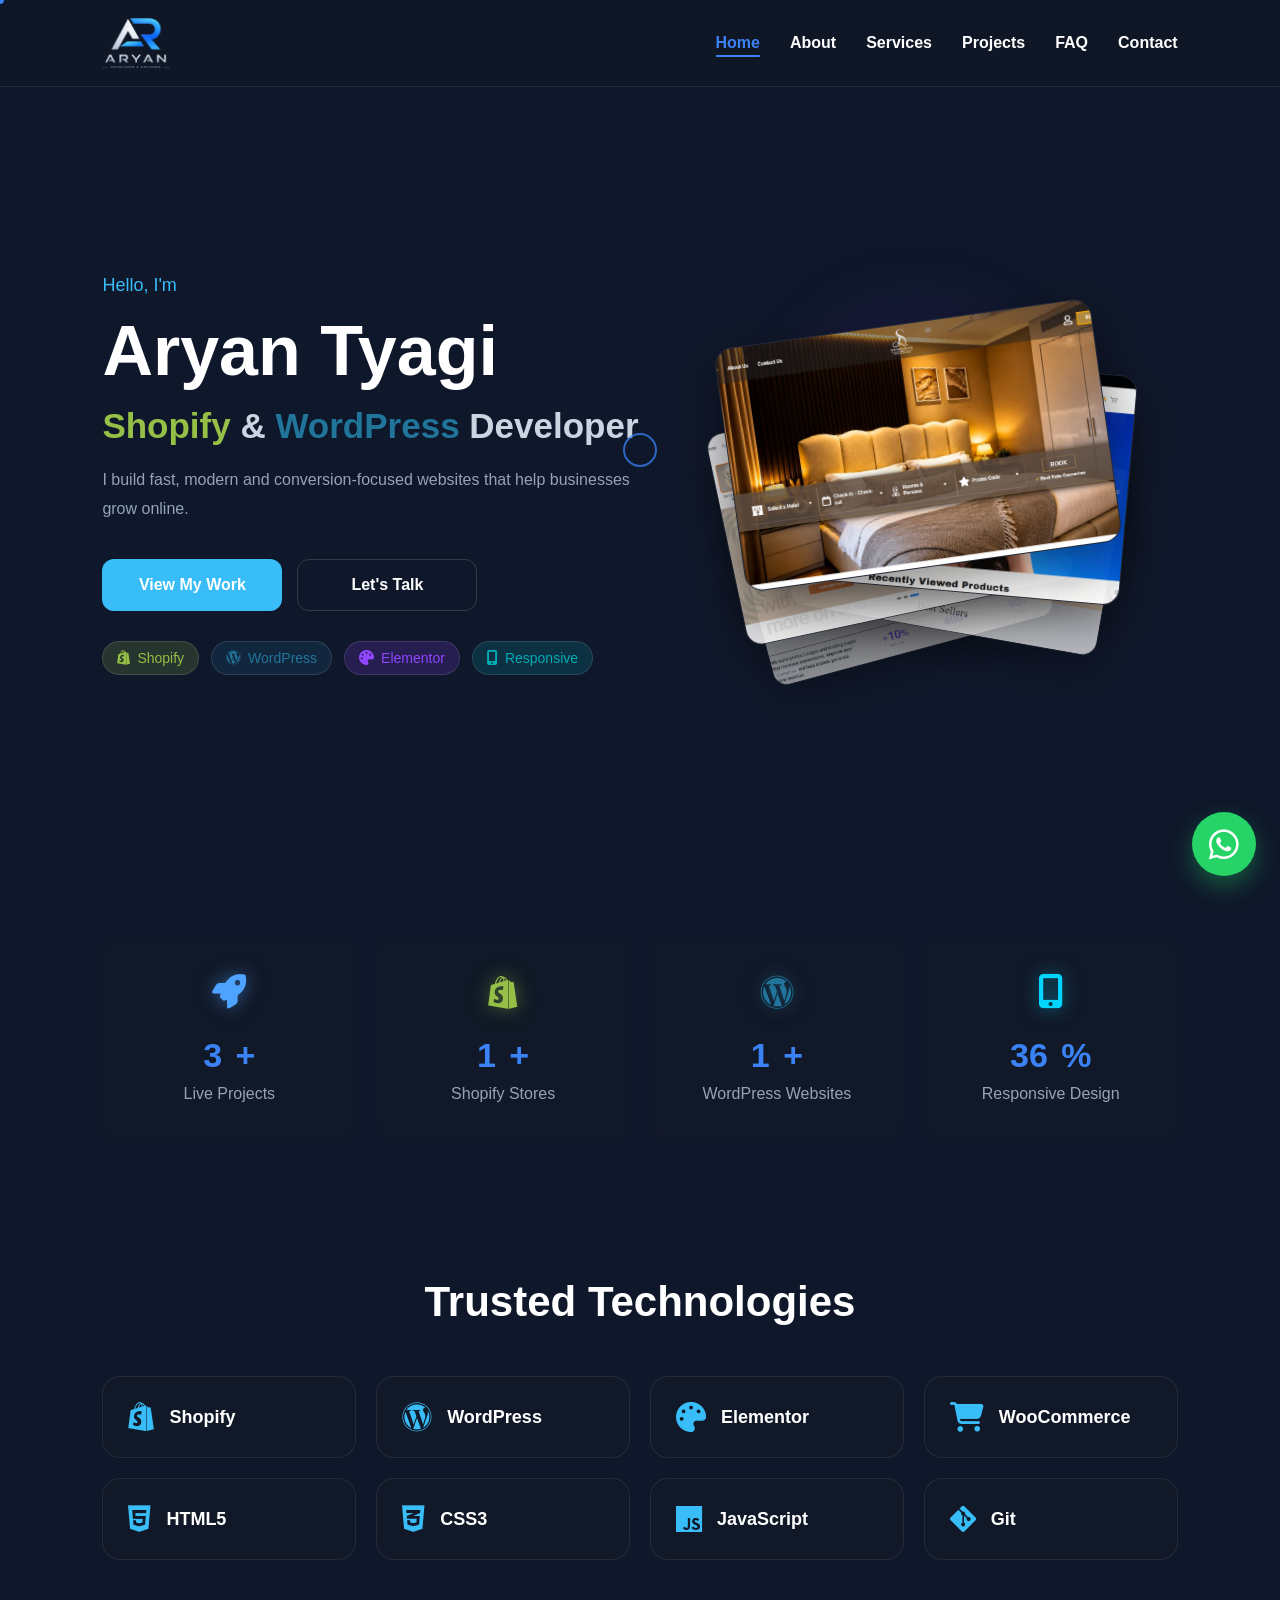
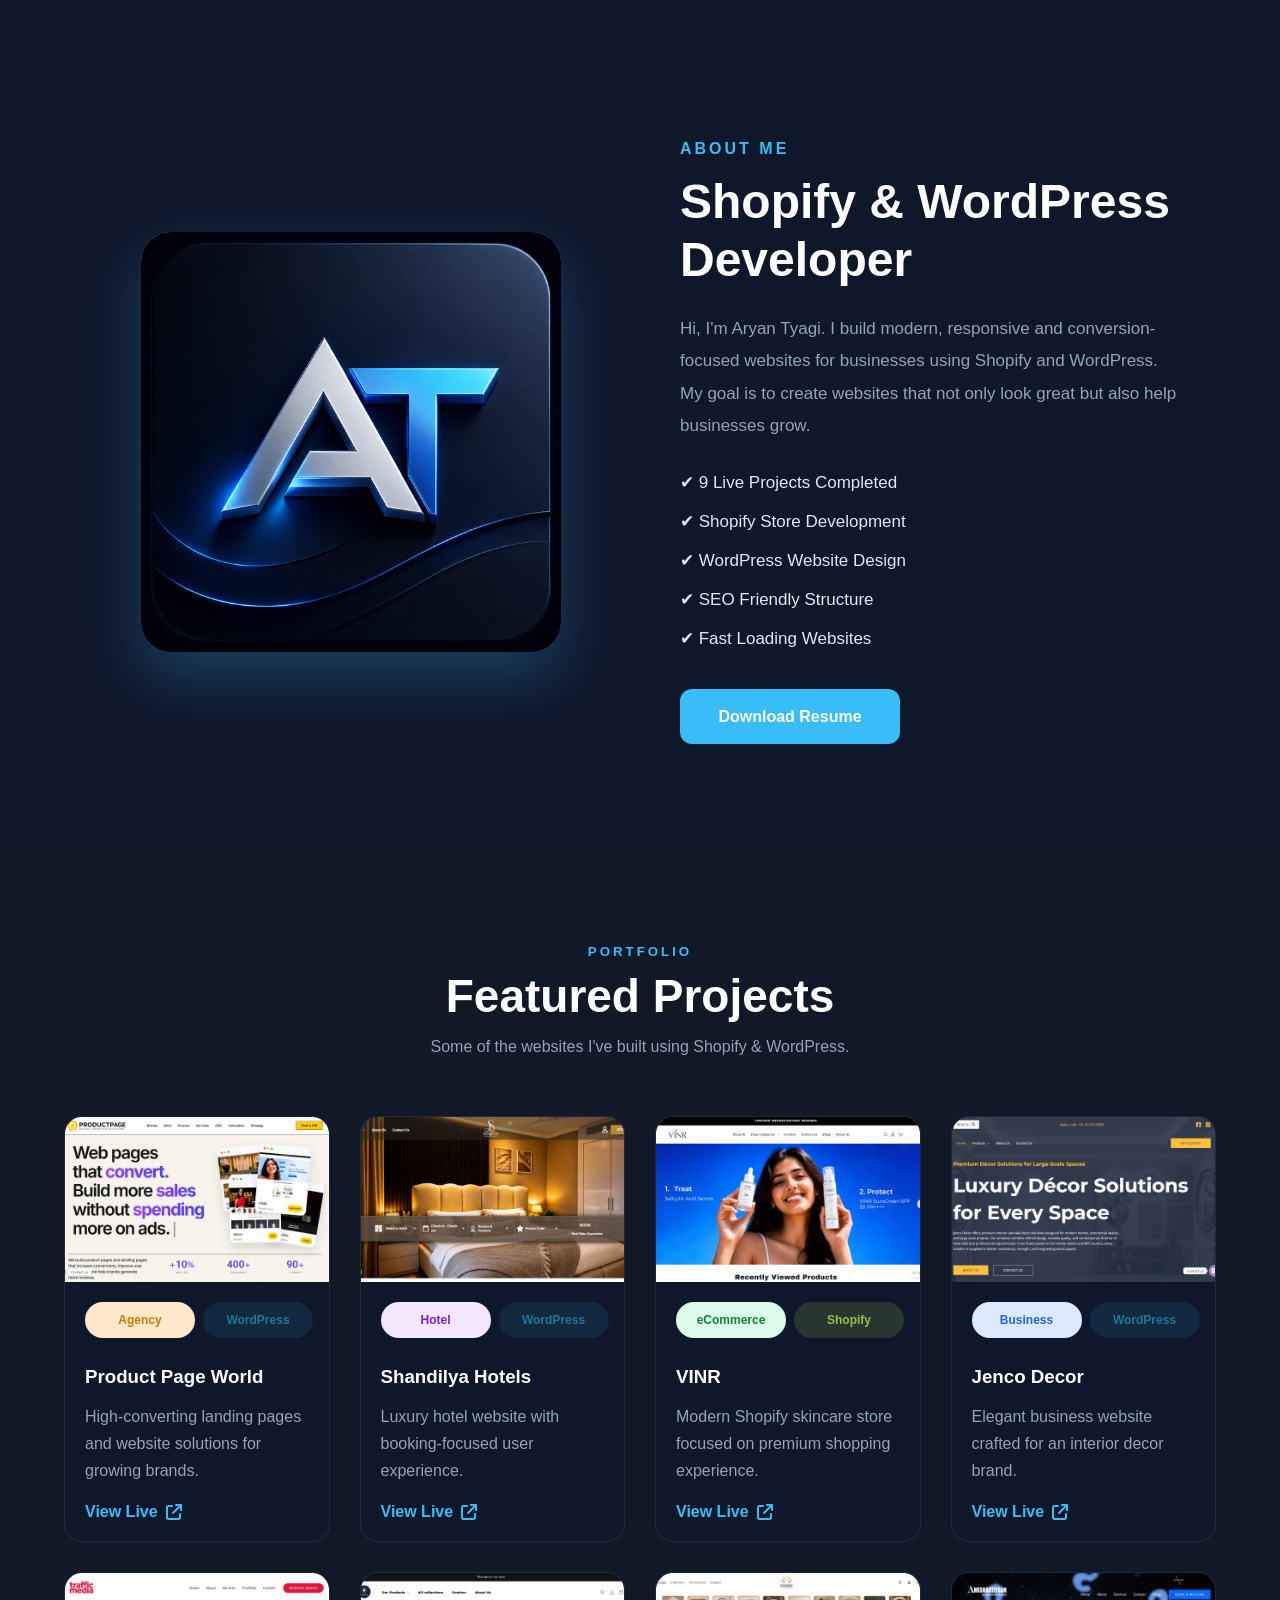
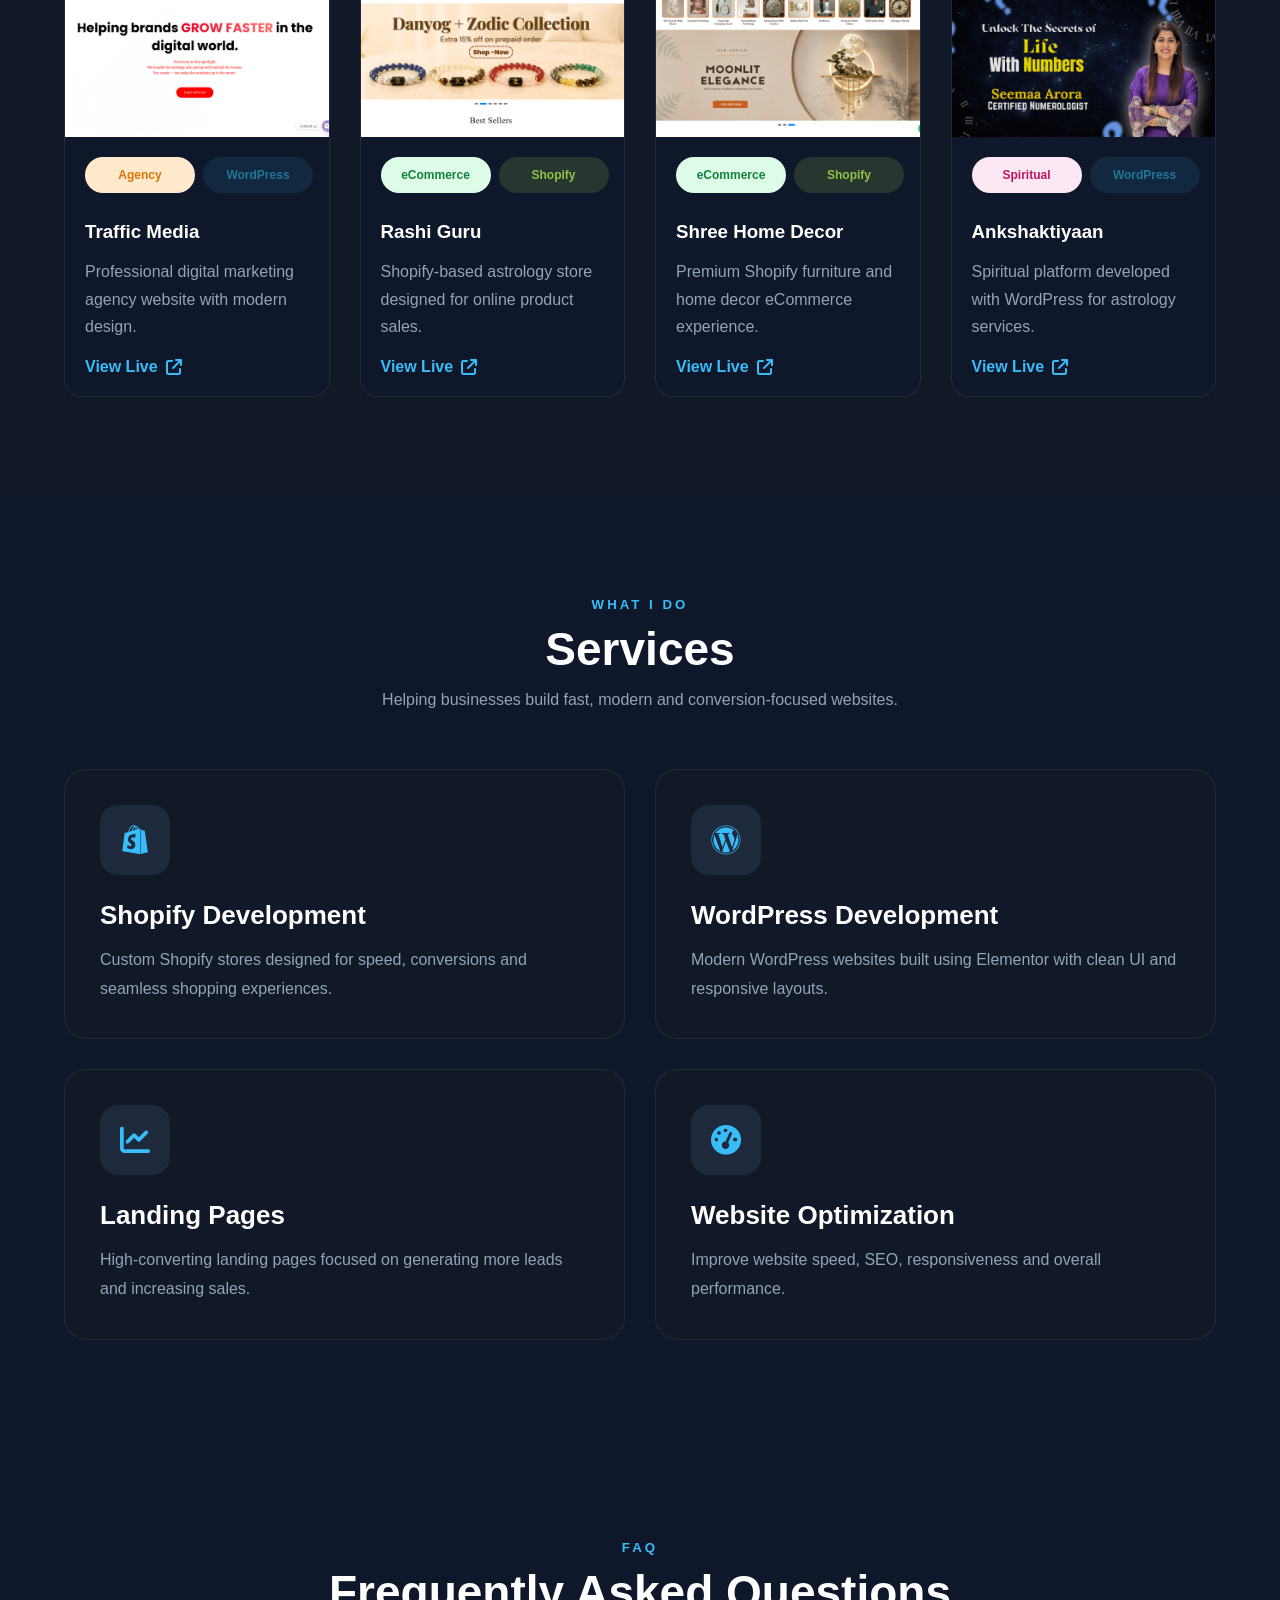
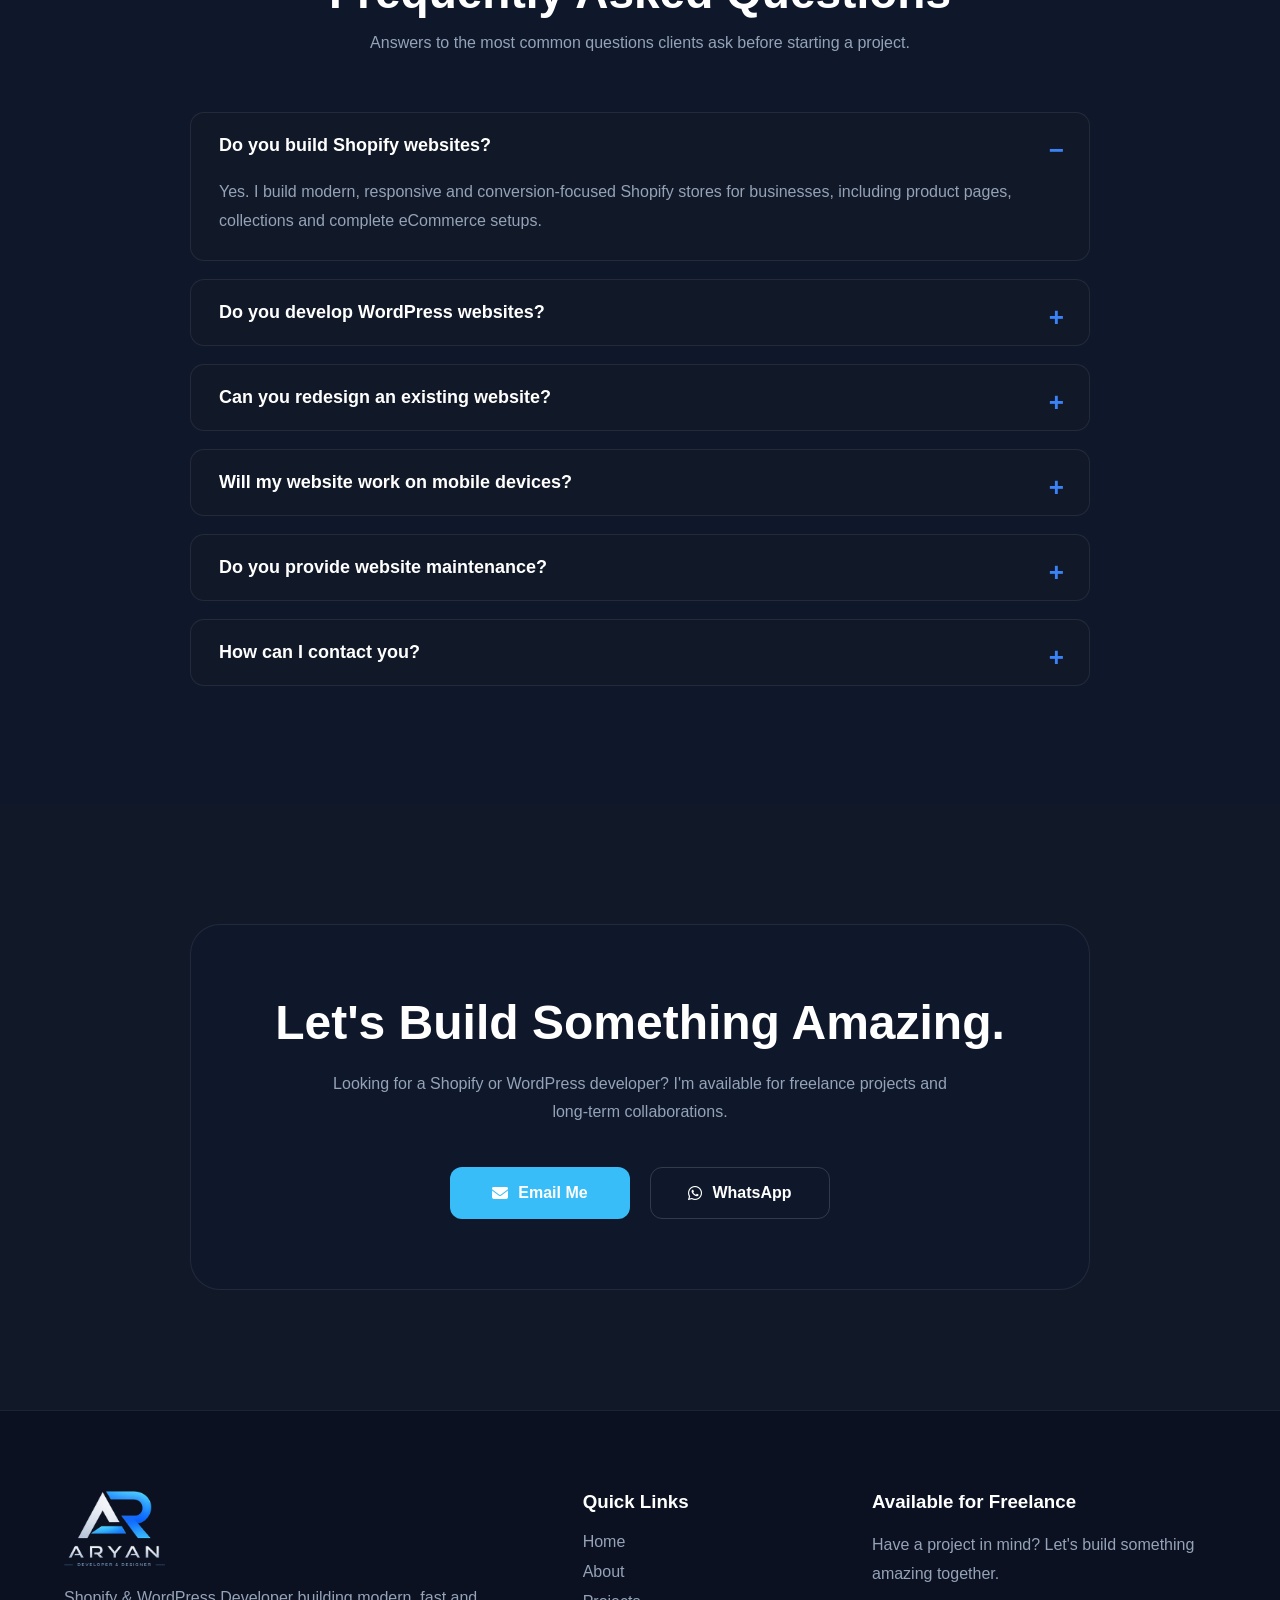
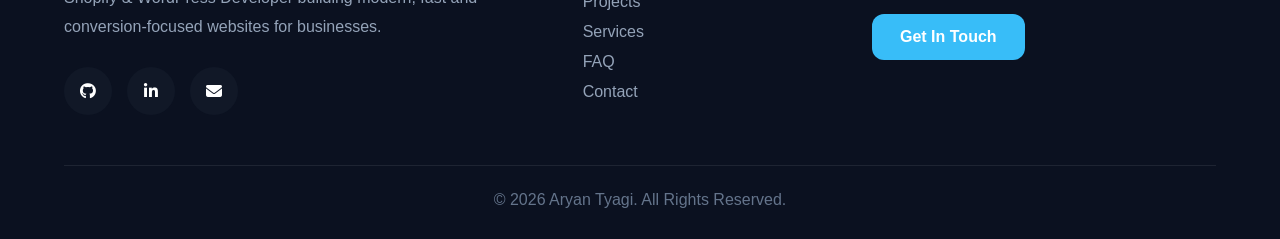
==== commit 5191f078: "remove testimonials" ====
--- a/index.html
+++ b/index.html
@@ -175,7 +175,6 @@
                 <li><a href="#services">Services</a></li>
                 <li><a href="#projects">Projects</a></li>
                 <li><a href="#faq">FAQ</a></li>
-                <li><a href="#testimonials">Testimonials</a></li>
                 <li><a href="#contact">Contact</a></li>
 
             </ul>
@@ -880,7 +879,6 @@
             <a href="#projects">Projects</a>
             <a href="#services">Services</a>
             <a href="#faq">FAQ</a>
-            <a href="#testimonials">Testimonials</a>
             <a href="#contact">Contact</a>
 
         </div>
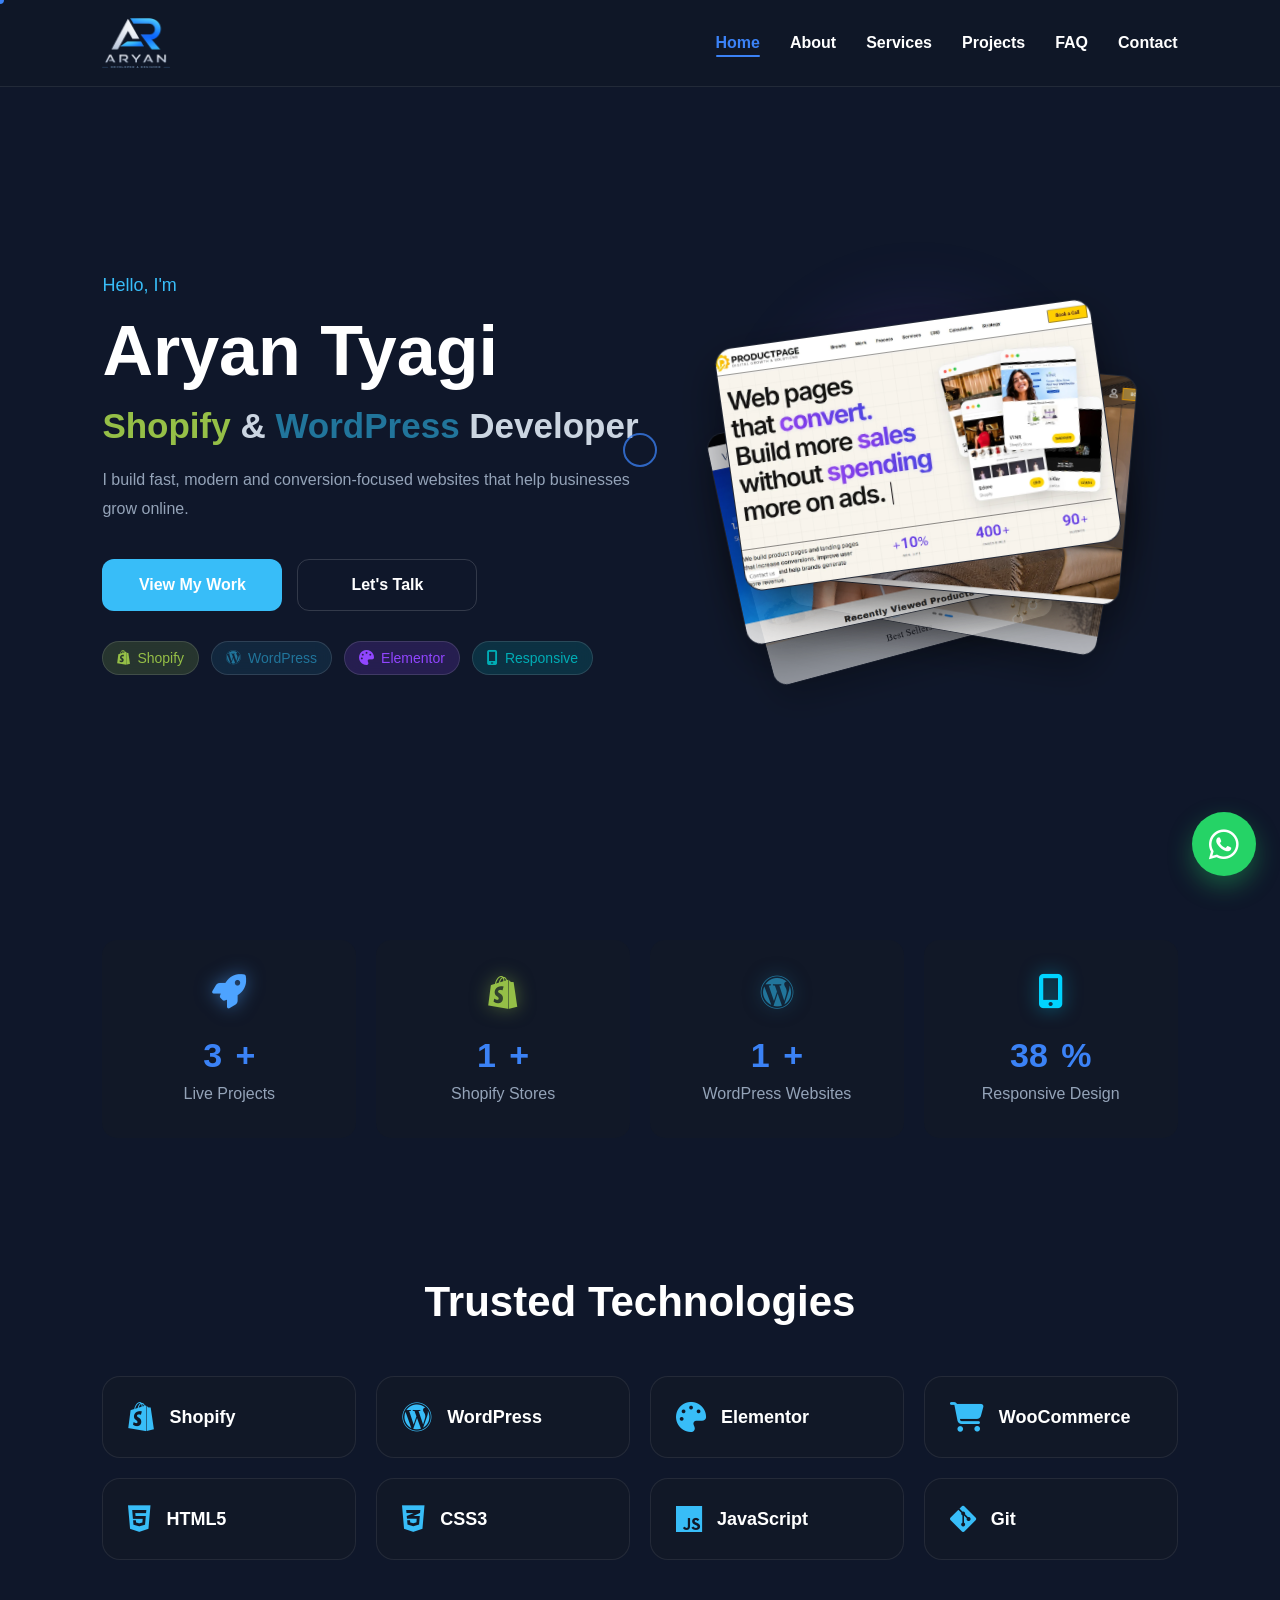
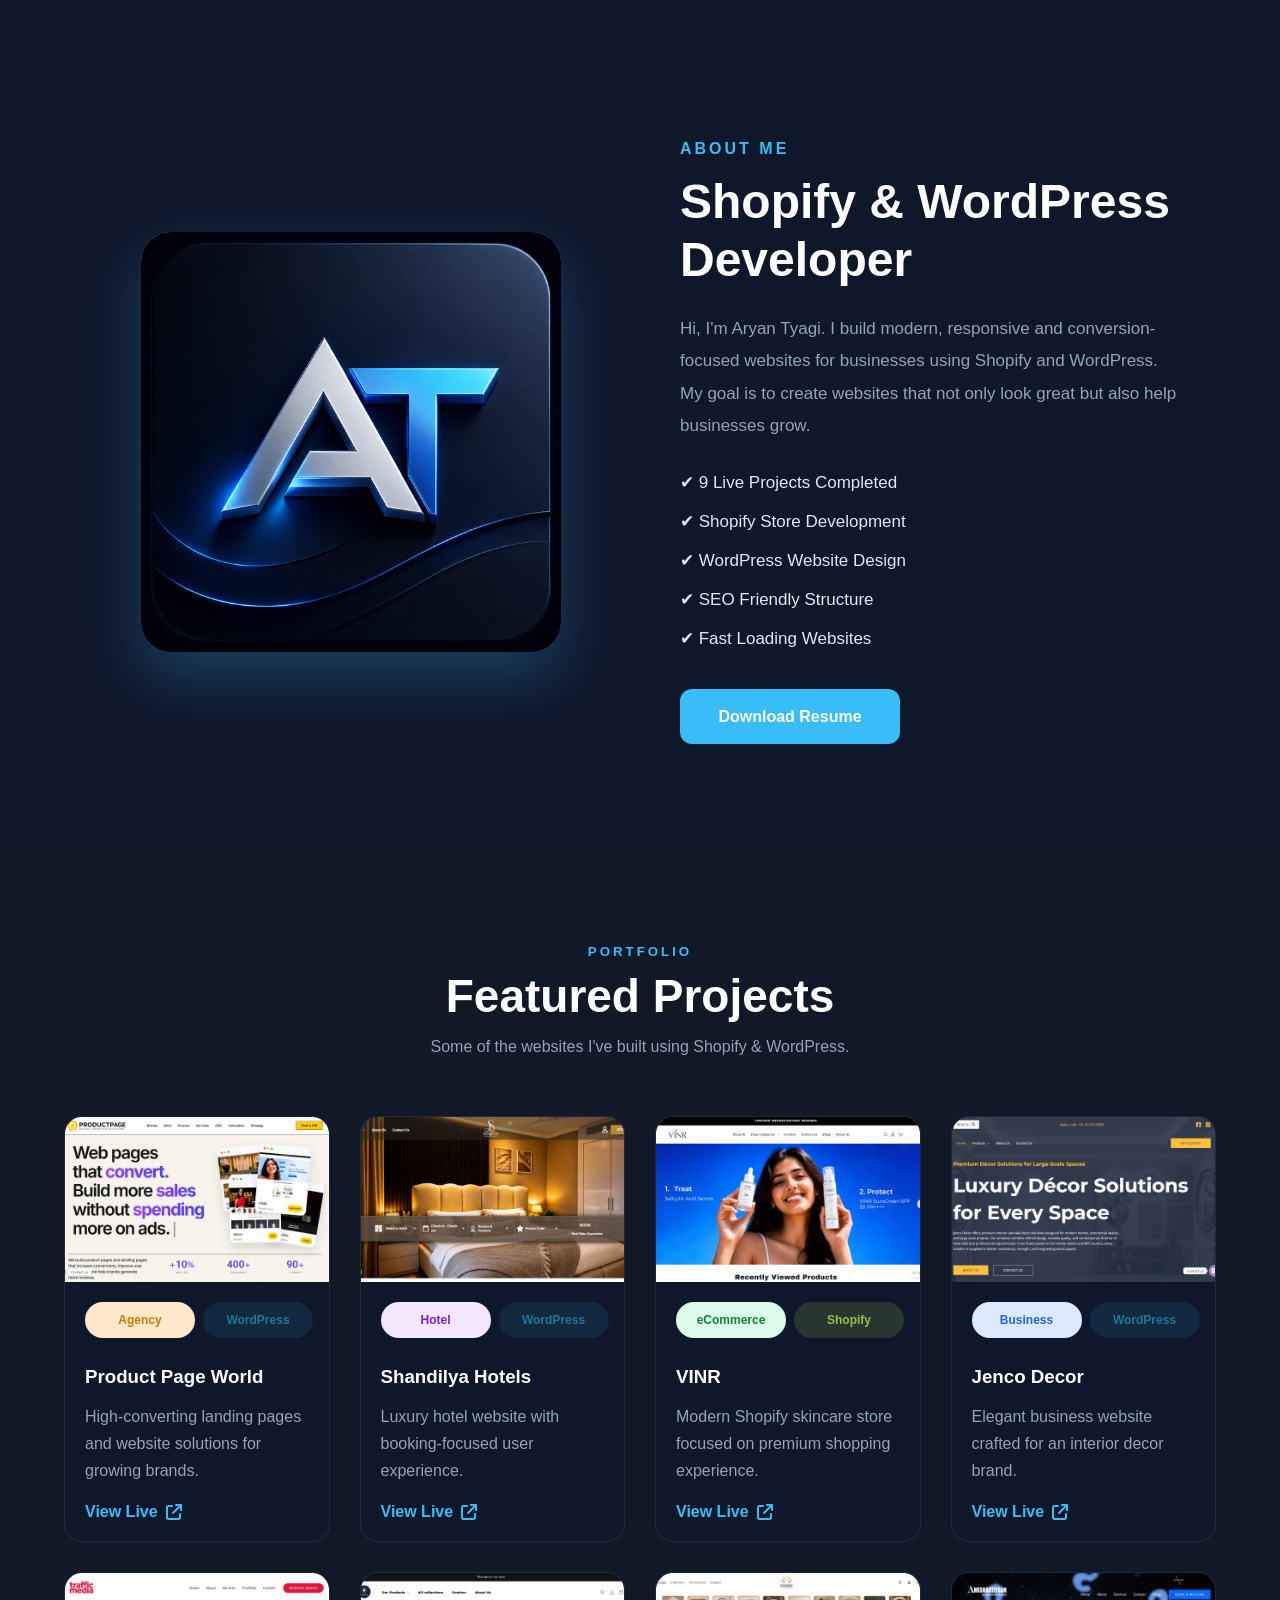
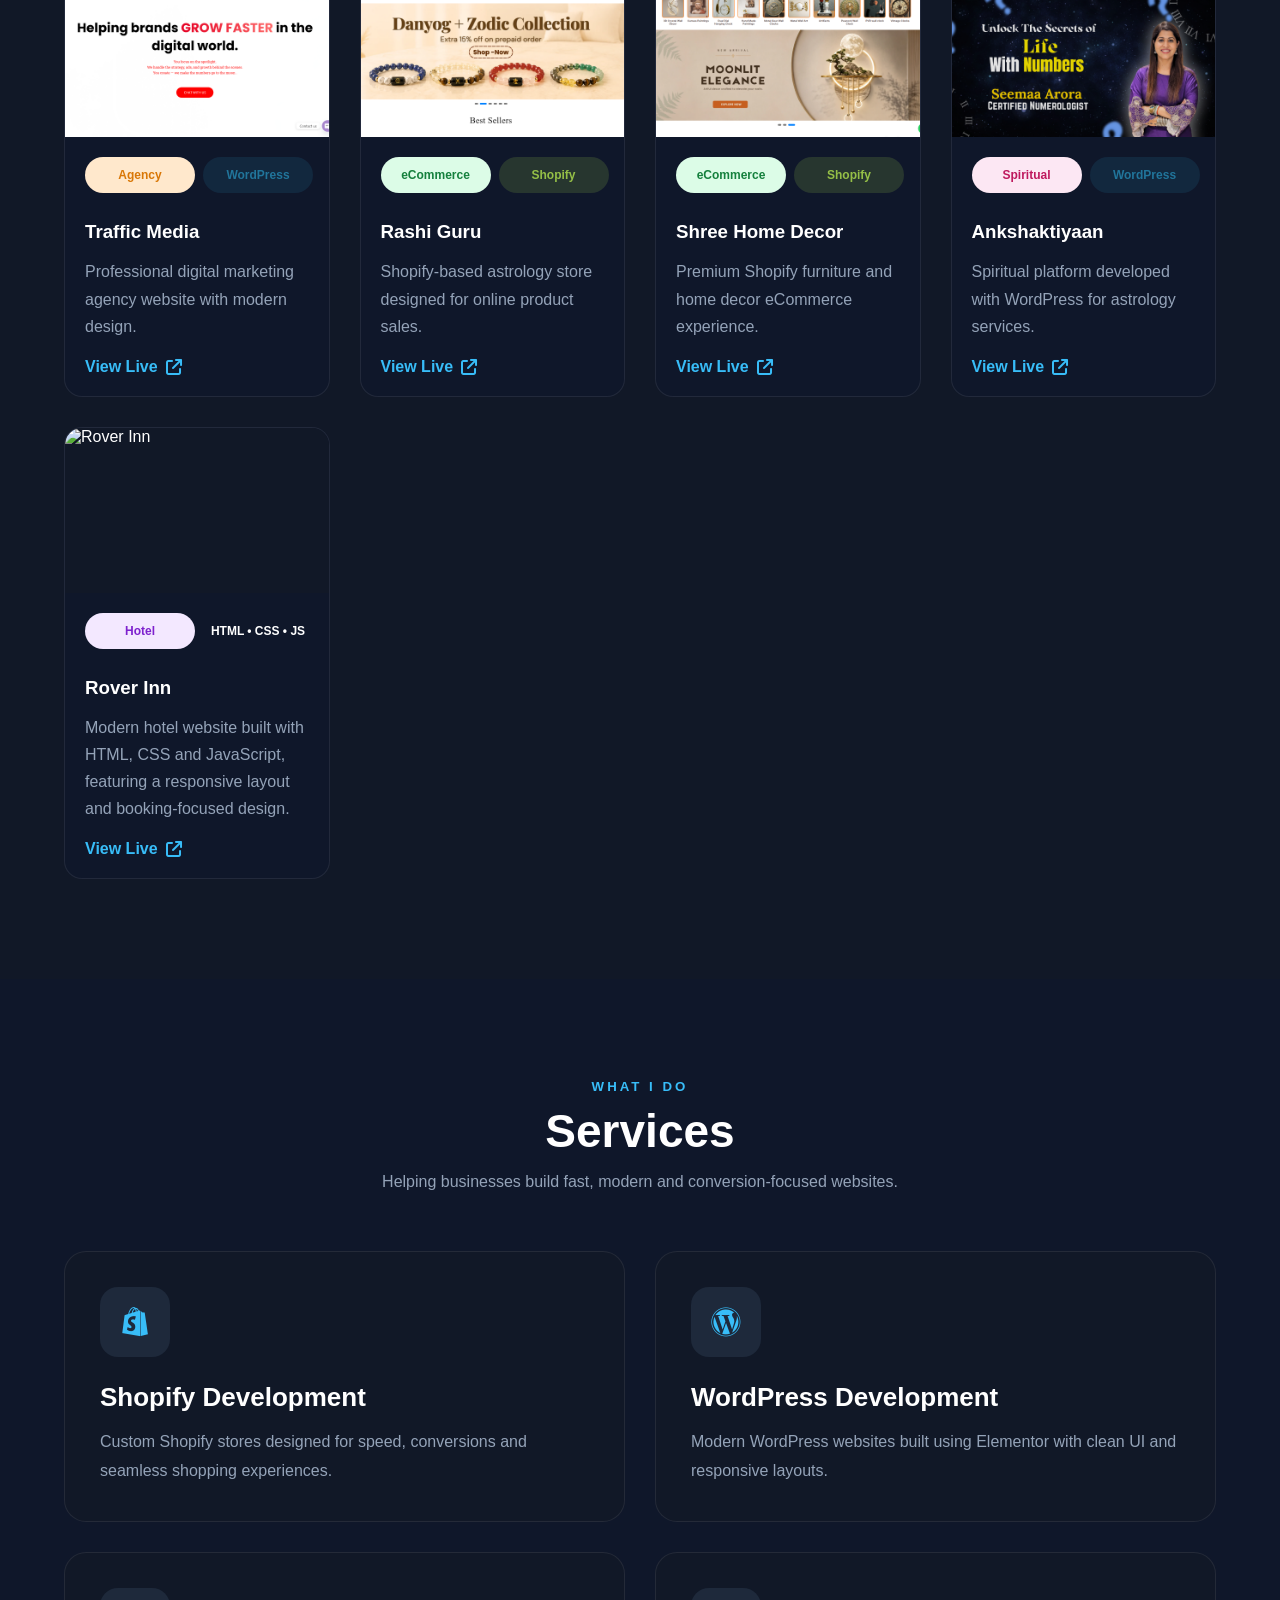
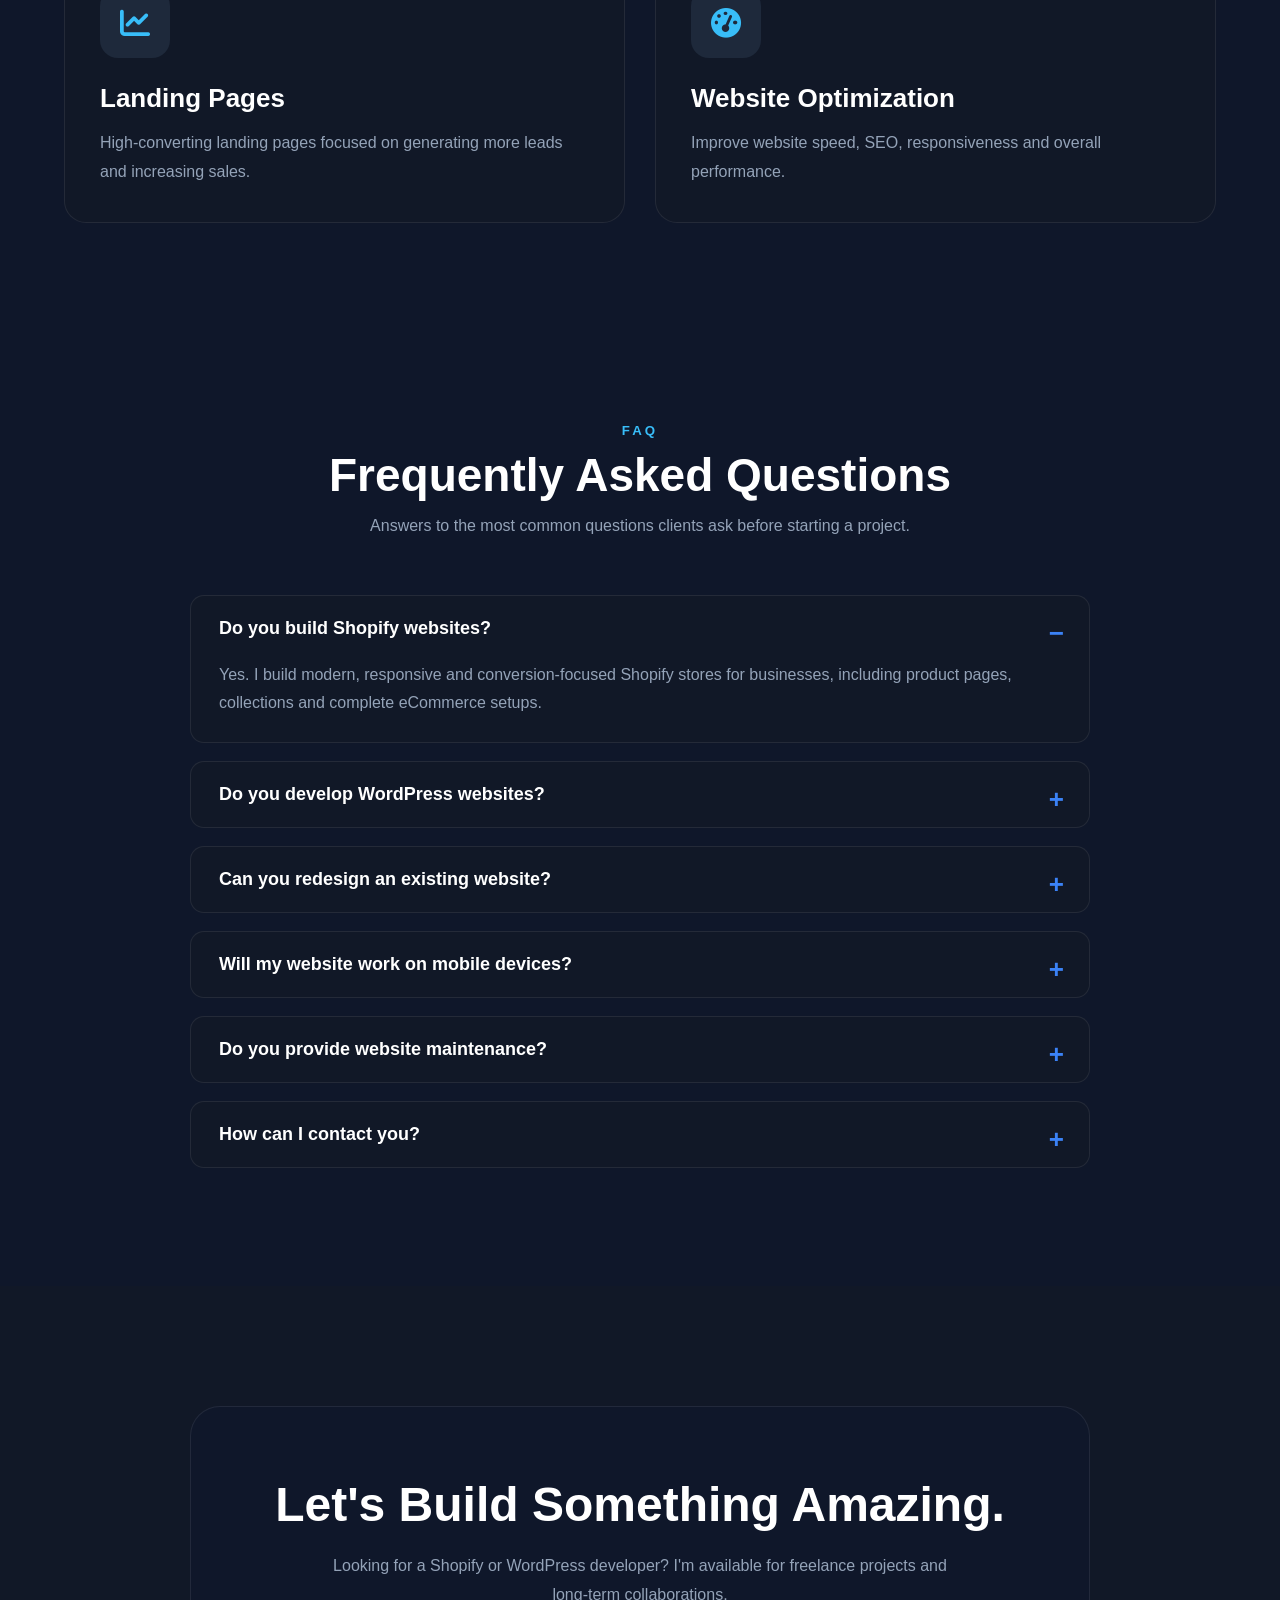
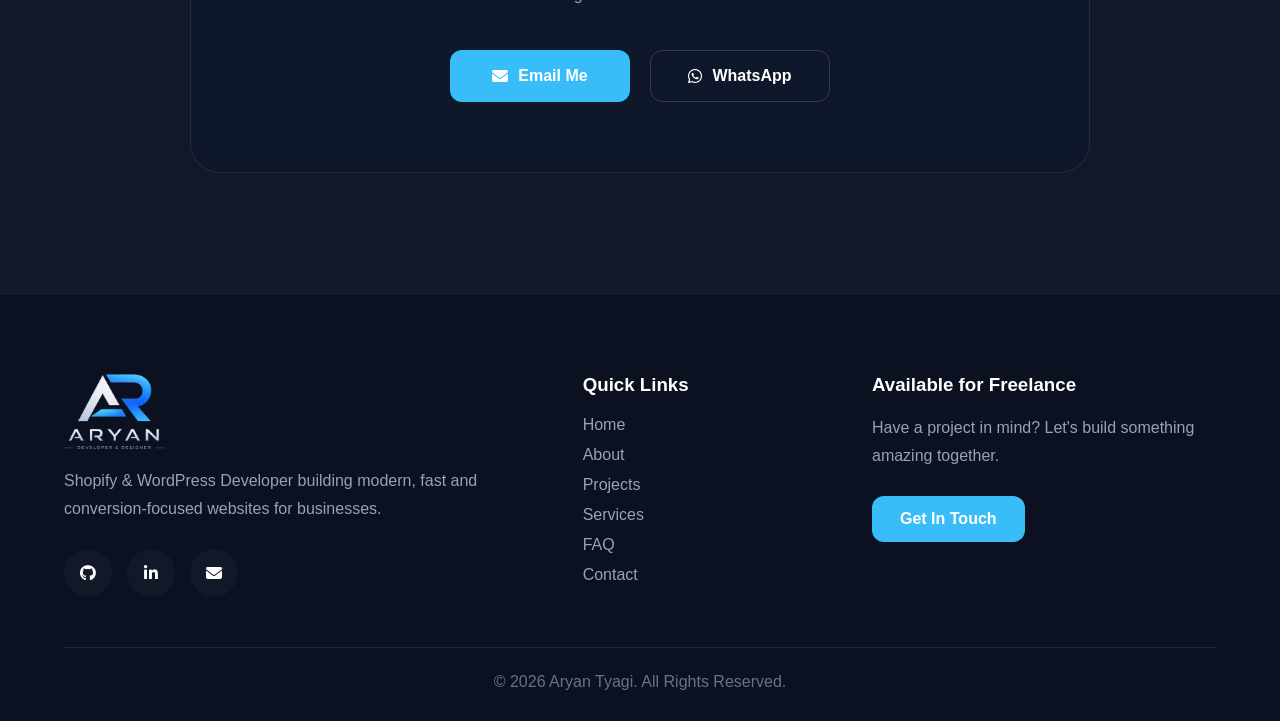
==== commit abb0d963: "projects" ====
--- a/index.html
+++ b/index.html
@@ -668,6 +668,49 @@
     </div>
 </div>
 
+<!-- Rover Inn -->
+<div class="project-card"
+     data-aos="zoom-in"
+     data-aos-delay="900">
+
+    <div class="project-image">
+        <img src="assets/images/rover-inn.webp.png" alt="Rover Inn">
+    </div>
+
+    <div class="project-content">
+
+        <div class="project-tags">
+
+            <span class="project-type hotel">
+                Hotel
+            </span>
+
+            <span class="project-category html">
+                HTML • CSS • JS
+            </span>
+
+        </div>
+
+        <h3>Rover Inn</h3>
+
+        <p>
+            Modern hotel website built with HTML, CSS and JavaScript,
+            featuring a responsive layout and booking-focused design.
+        </p>
+
+        <a href="https://roverinnhotels-del.github.io/rover-inn/"
+           target="_blank"
+           class="project-link">
+
+            View Live
+            <i class="fa-solid fa-arrow-up-right-from-square"></i>
+
+        </a>
+
+    </div>
+
+</div>
+
         </div>
 
     </div>
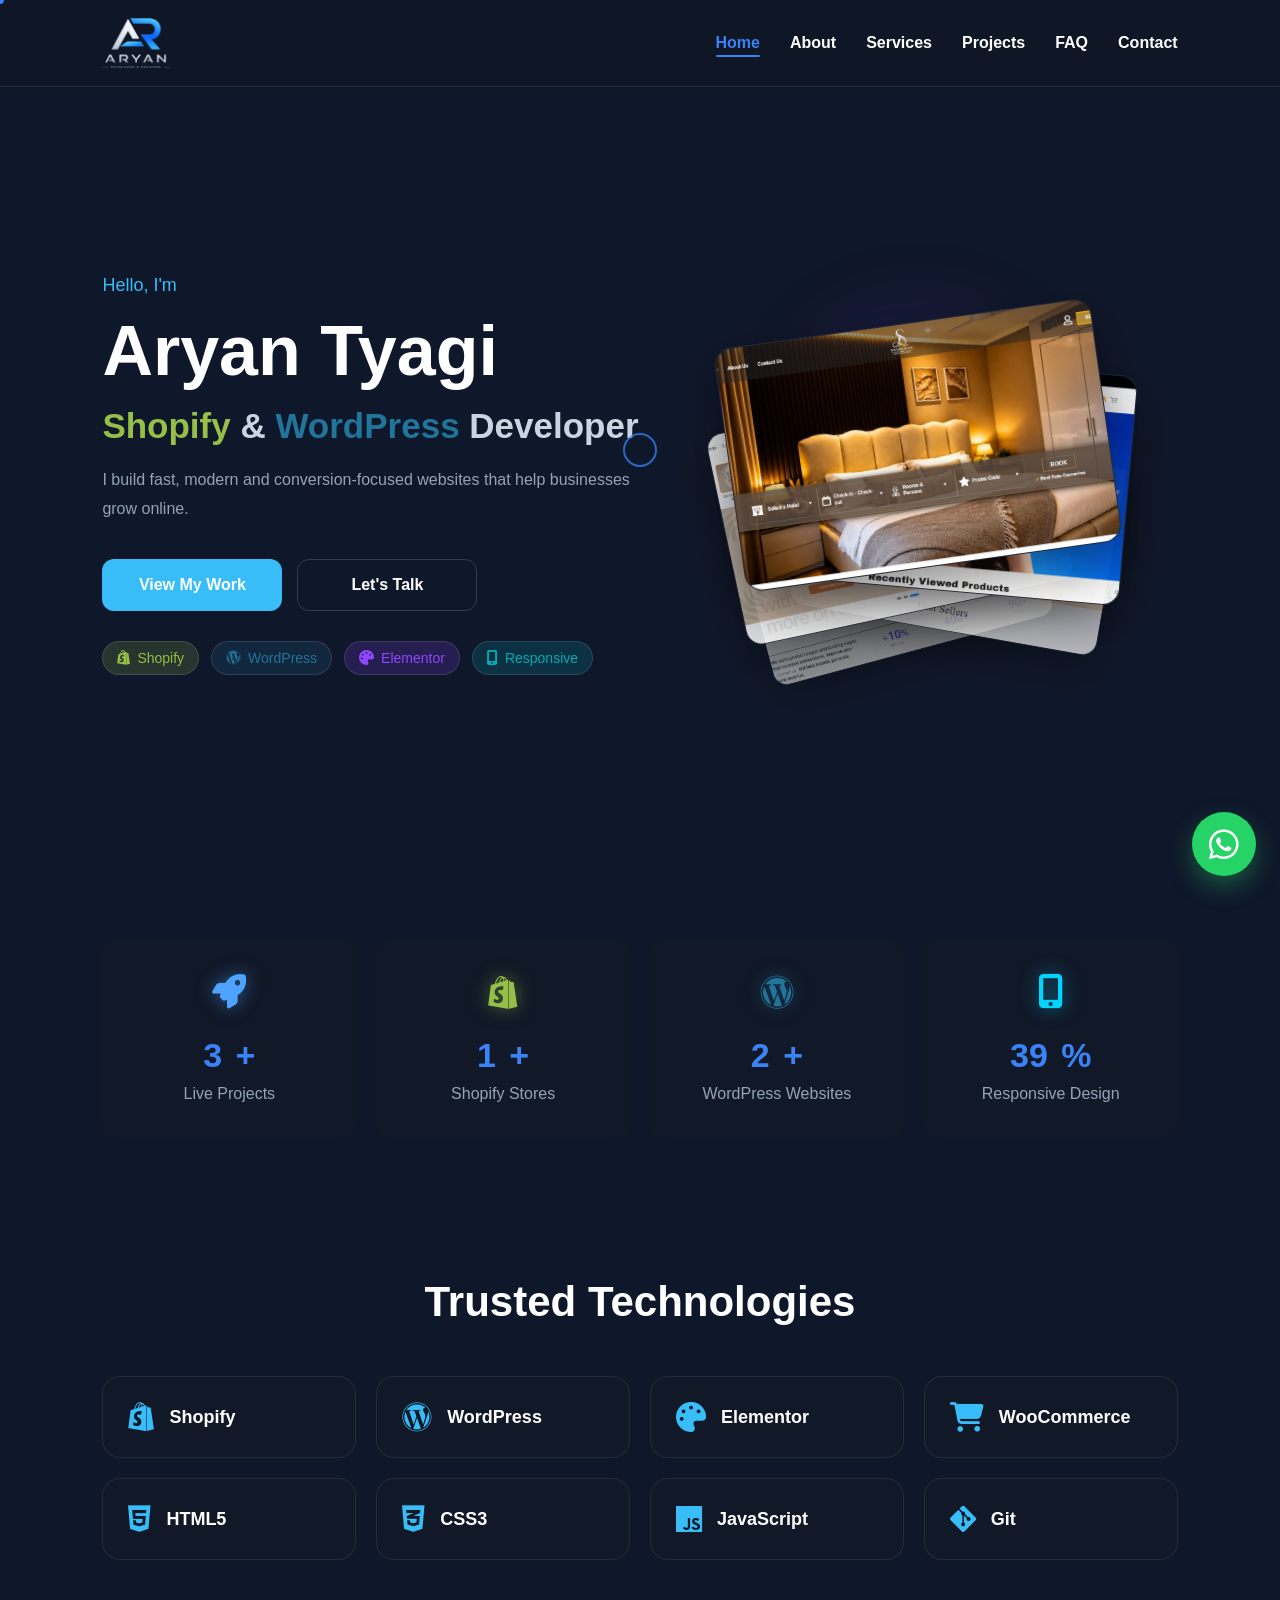
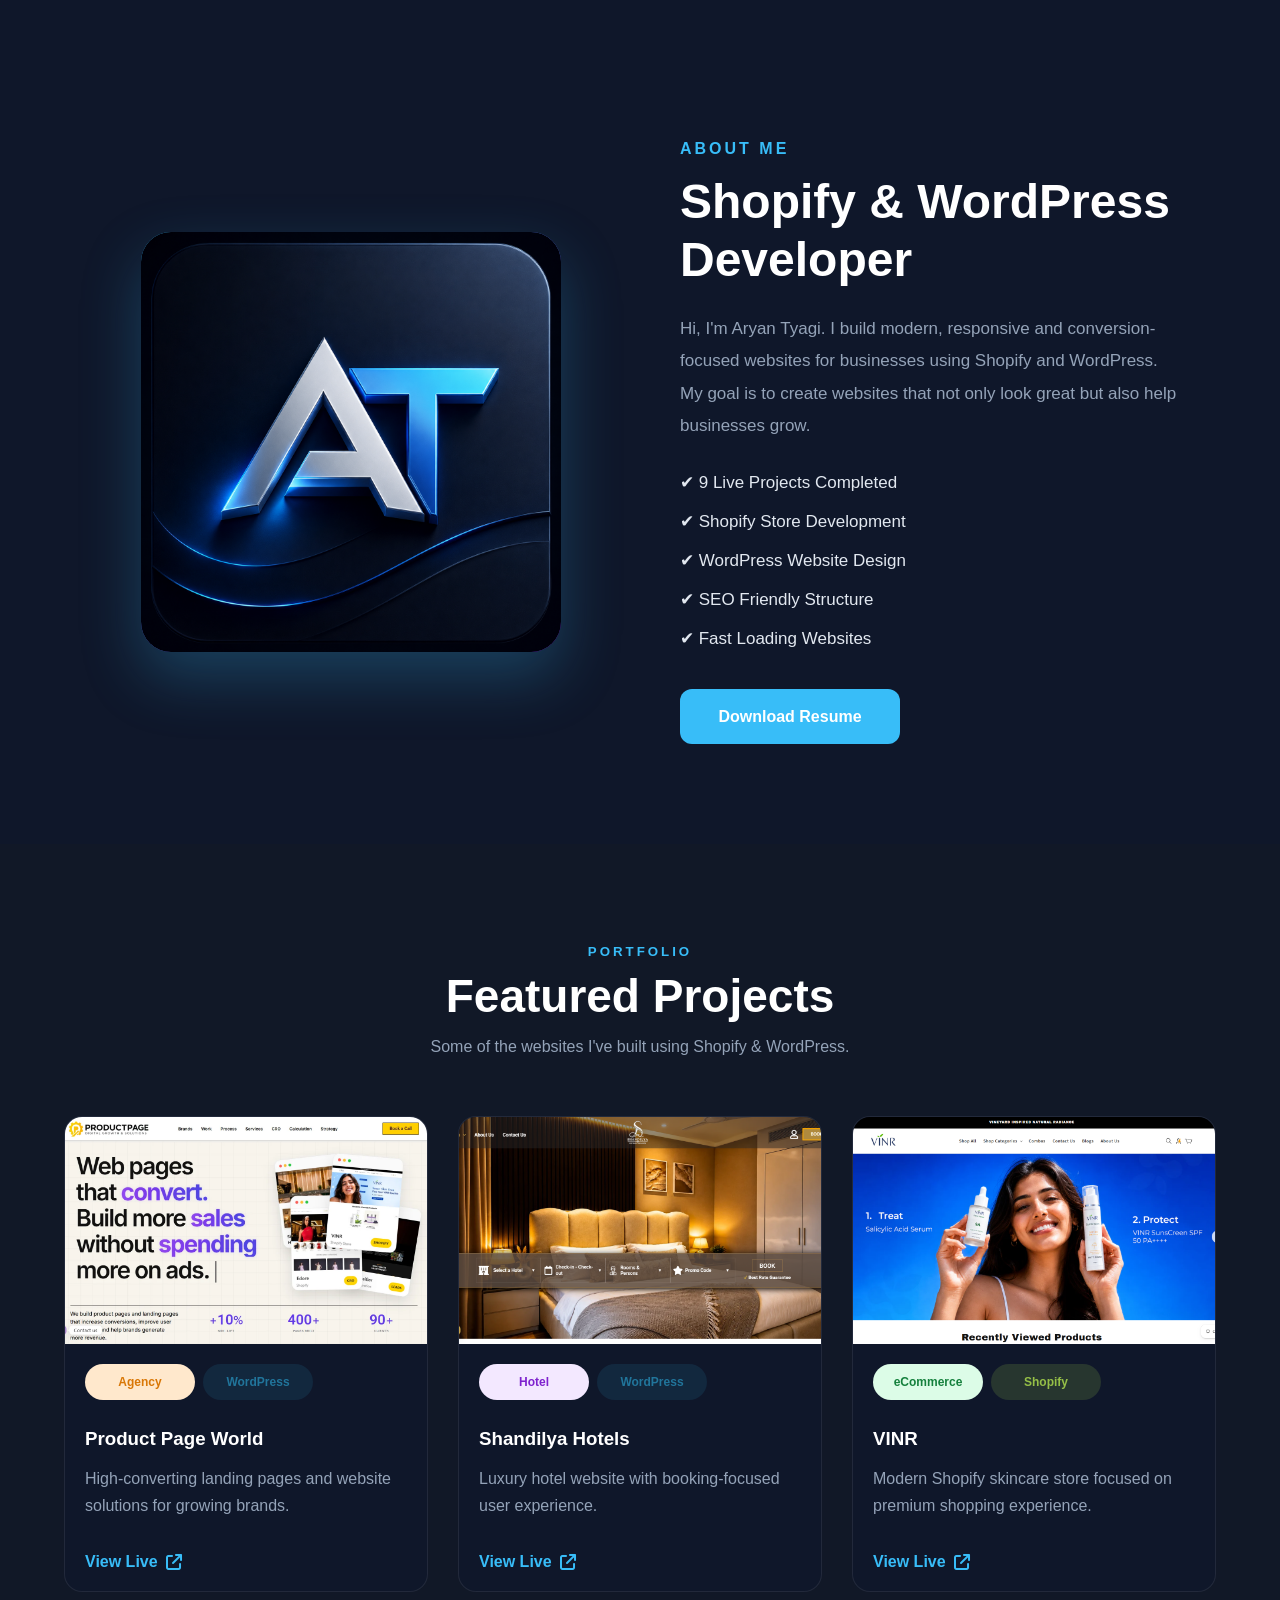
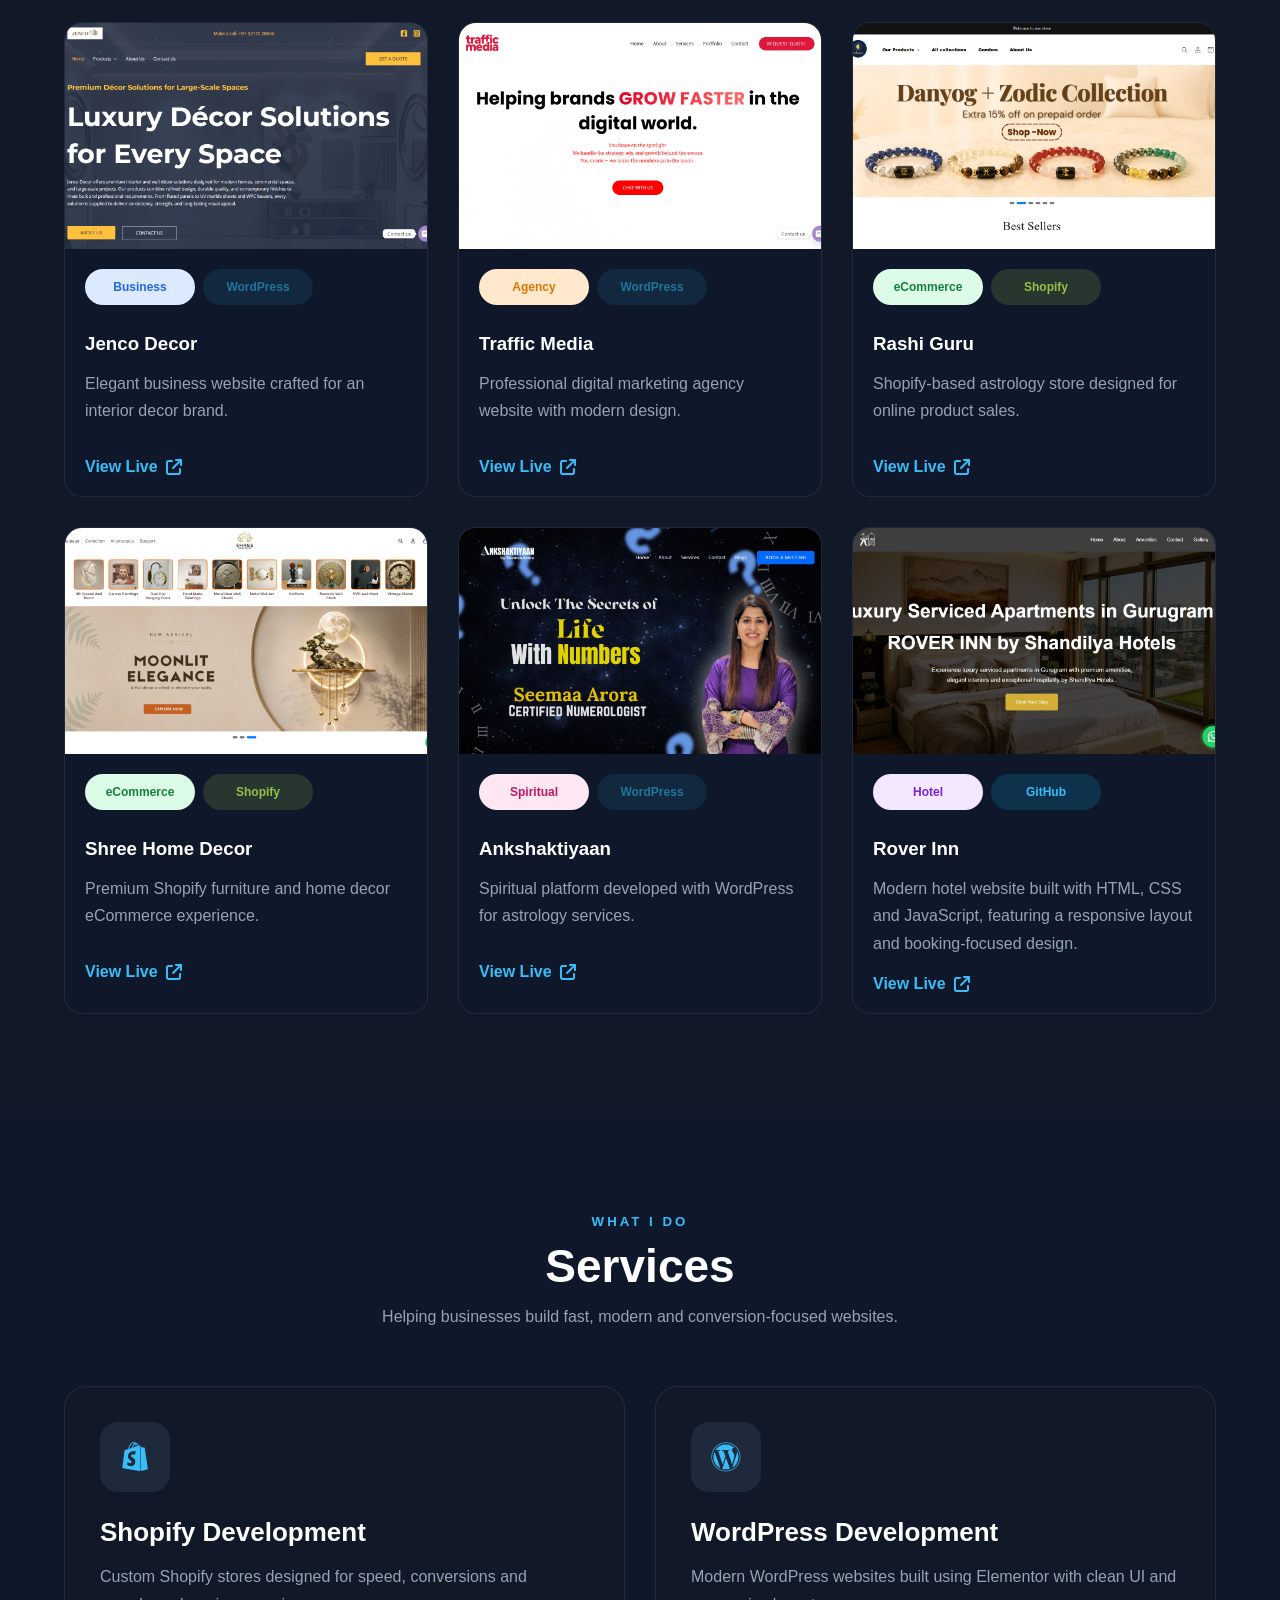
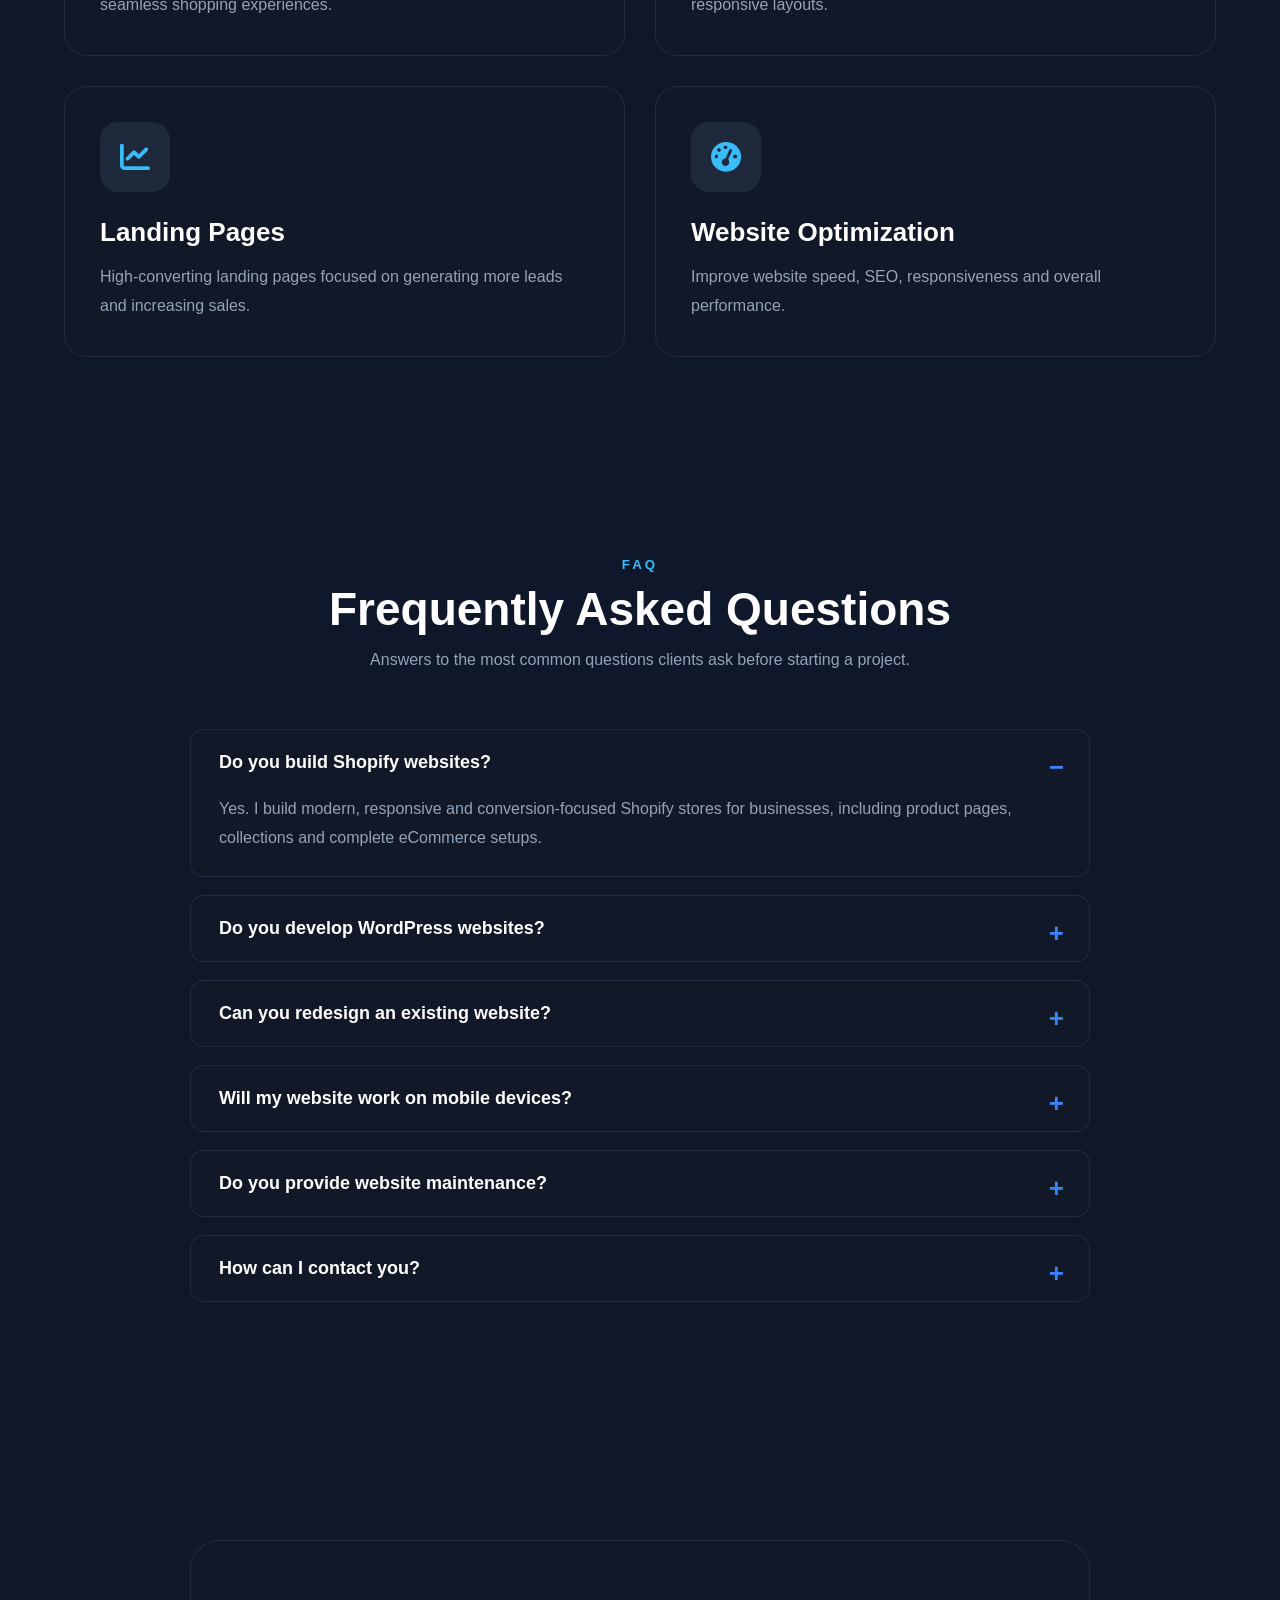
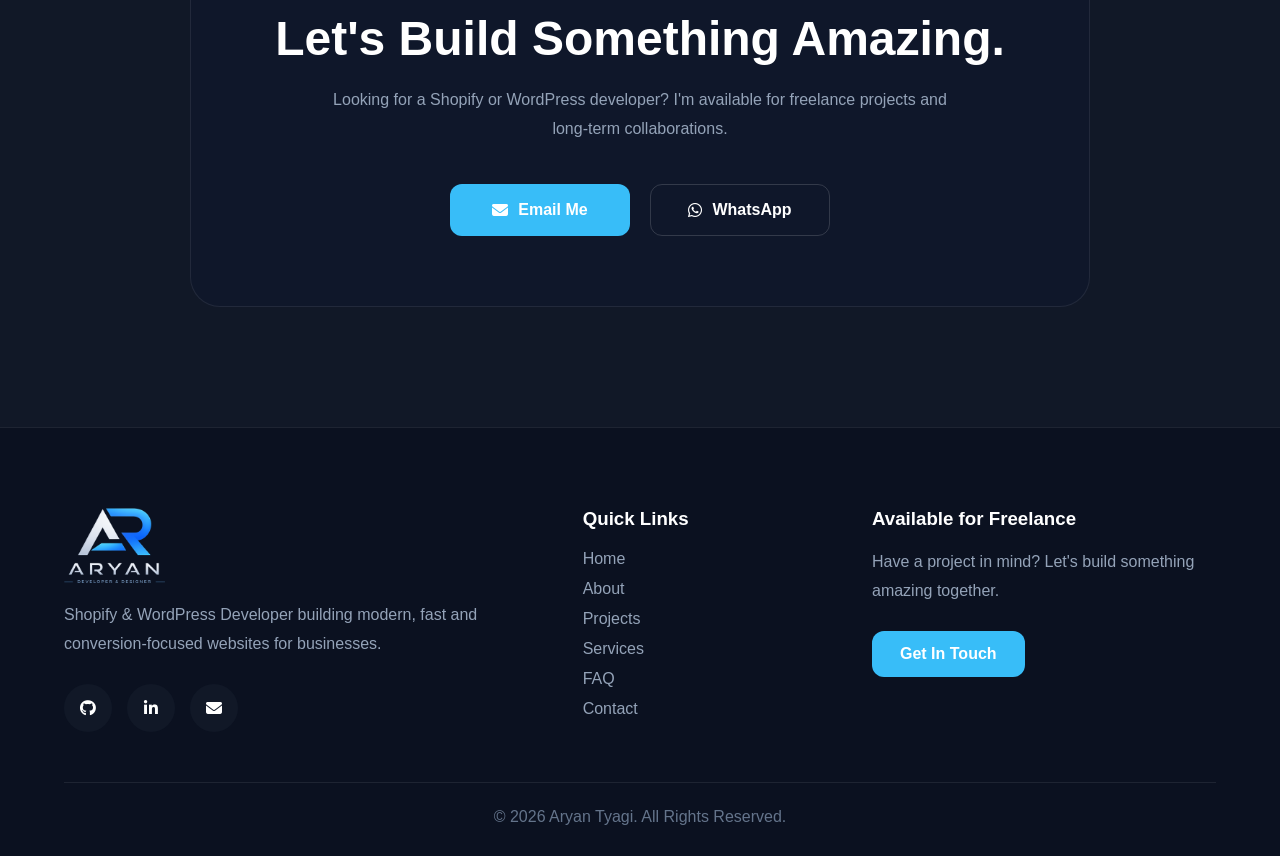
==== commit b1f1b828: "project" ====
--- a/index.html
+++ b/index.html
@@ -686,7 +686,7 @@
             </span>
 
             <span class="project-category html">
-                HTML • CSS • JS
+                GitHub
             </span>
 
         </div>
--- a/projects.css
+++ b/projects.css
@@ -29,7 +29,7 @@
 
 .project-grid{
     display:grid;
-    grid-template-columns:repeat(auto-fit,minmax(250px,1fr));
+    grid-template-columns:repeat(3,1fr);
     gap:30px;
 }
 
@@ -376,4 +376,31 @@
 
 .project-card:hover .project-image::after{
     opacity: 1;
+}
+
+
+/* Tablet */
+@media (max-width: 992px){
+
+    .project-grid{
+        grid-template-columns:repeat(2,1fr);
+    }
+
+}
+
+/* Mobile */
+@media (max-width: 768px){
+
+    .project-grid{
+        grid-template-columns:1fr;
+    }
+
+}
+
+.project-category.html{
+
+    background: rgba(14,165,233,.18);
+
+    color:#38BDF8;
+
 }
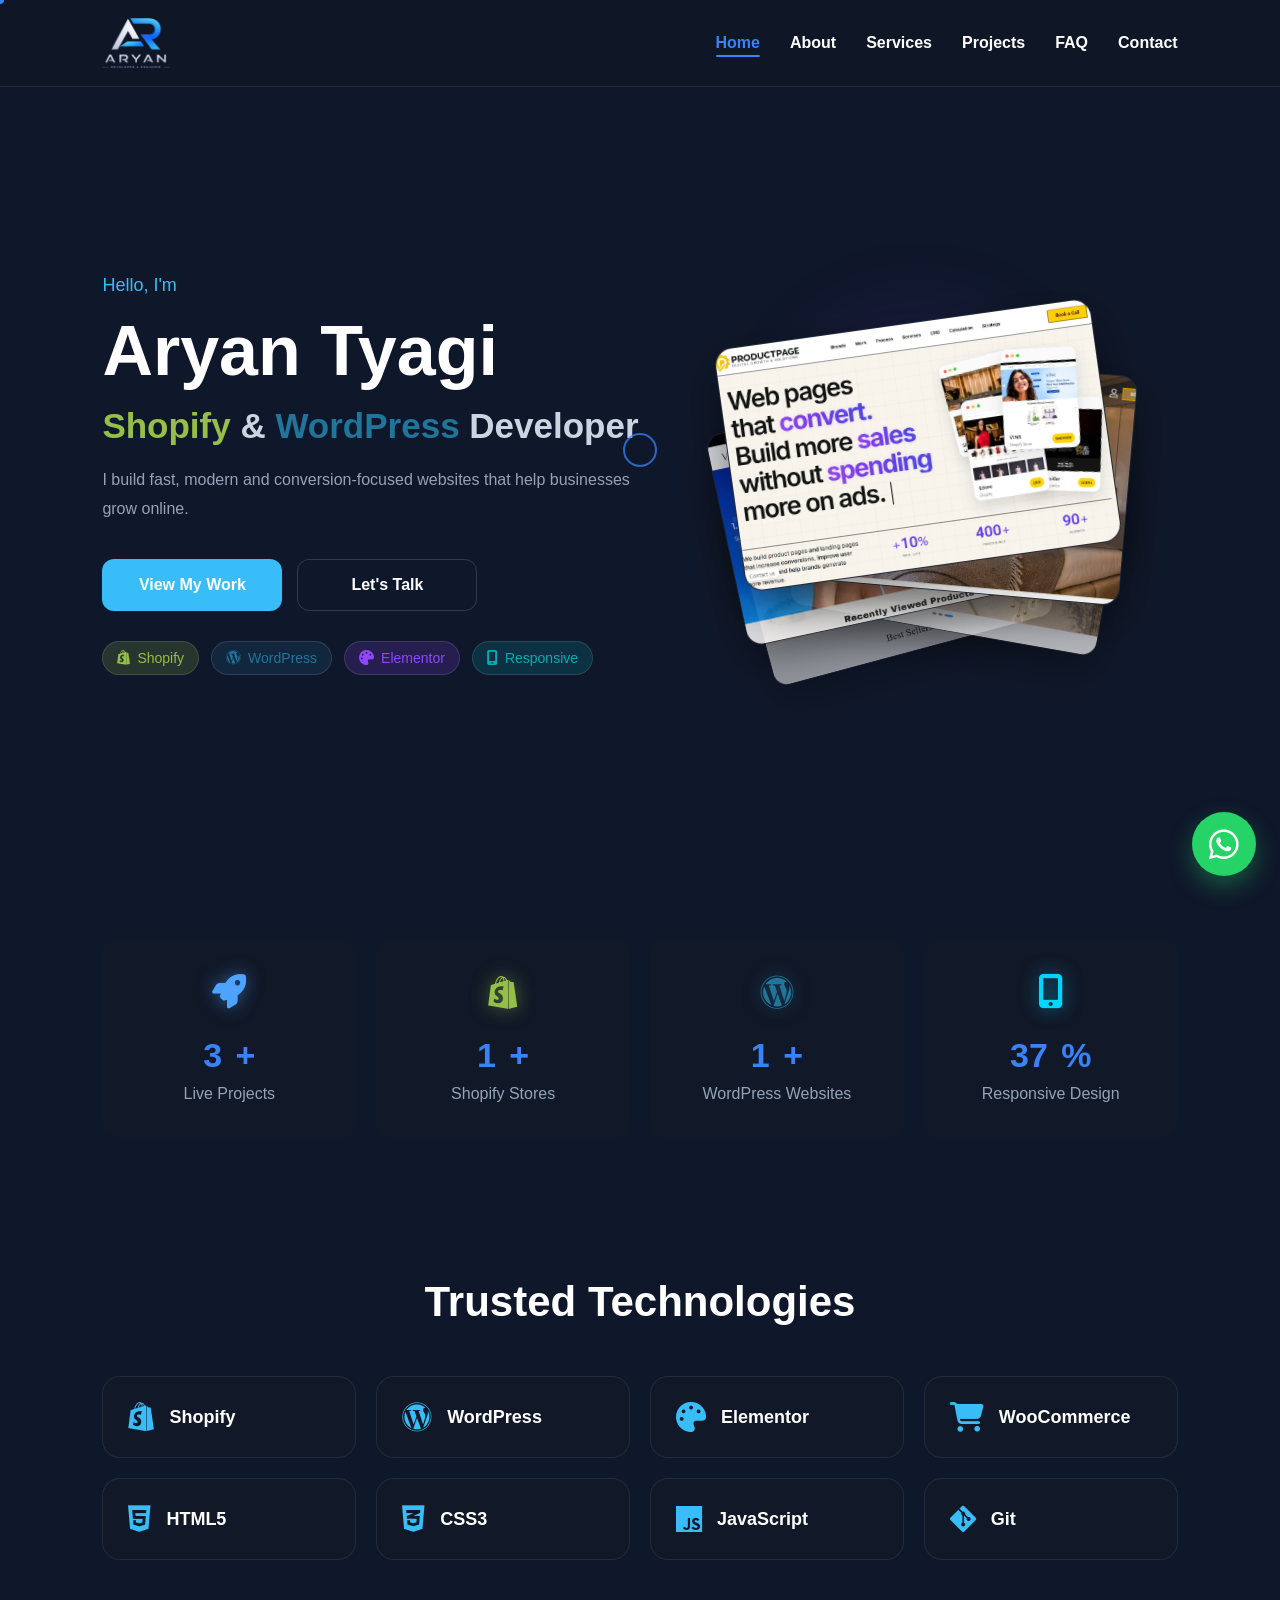
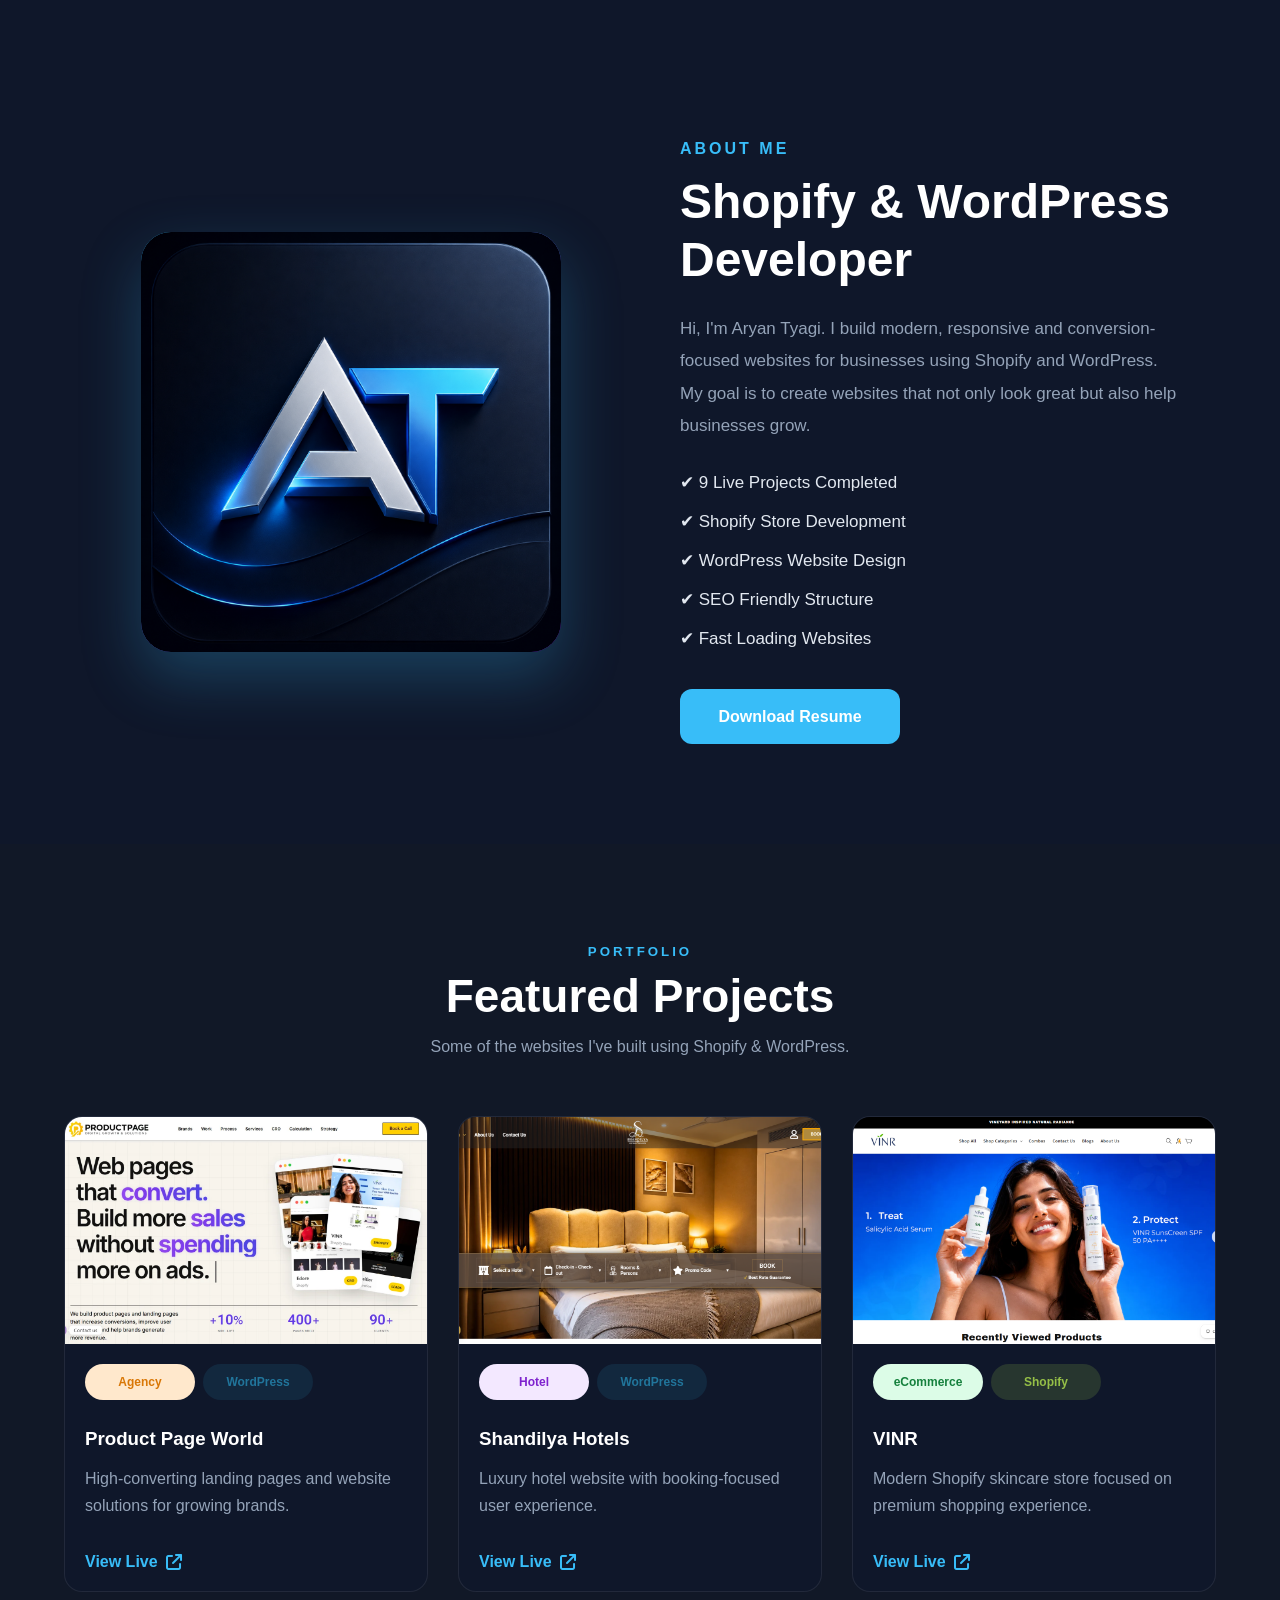
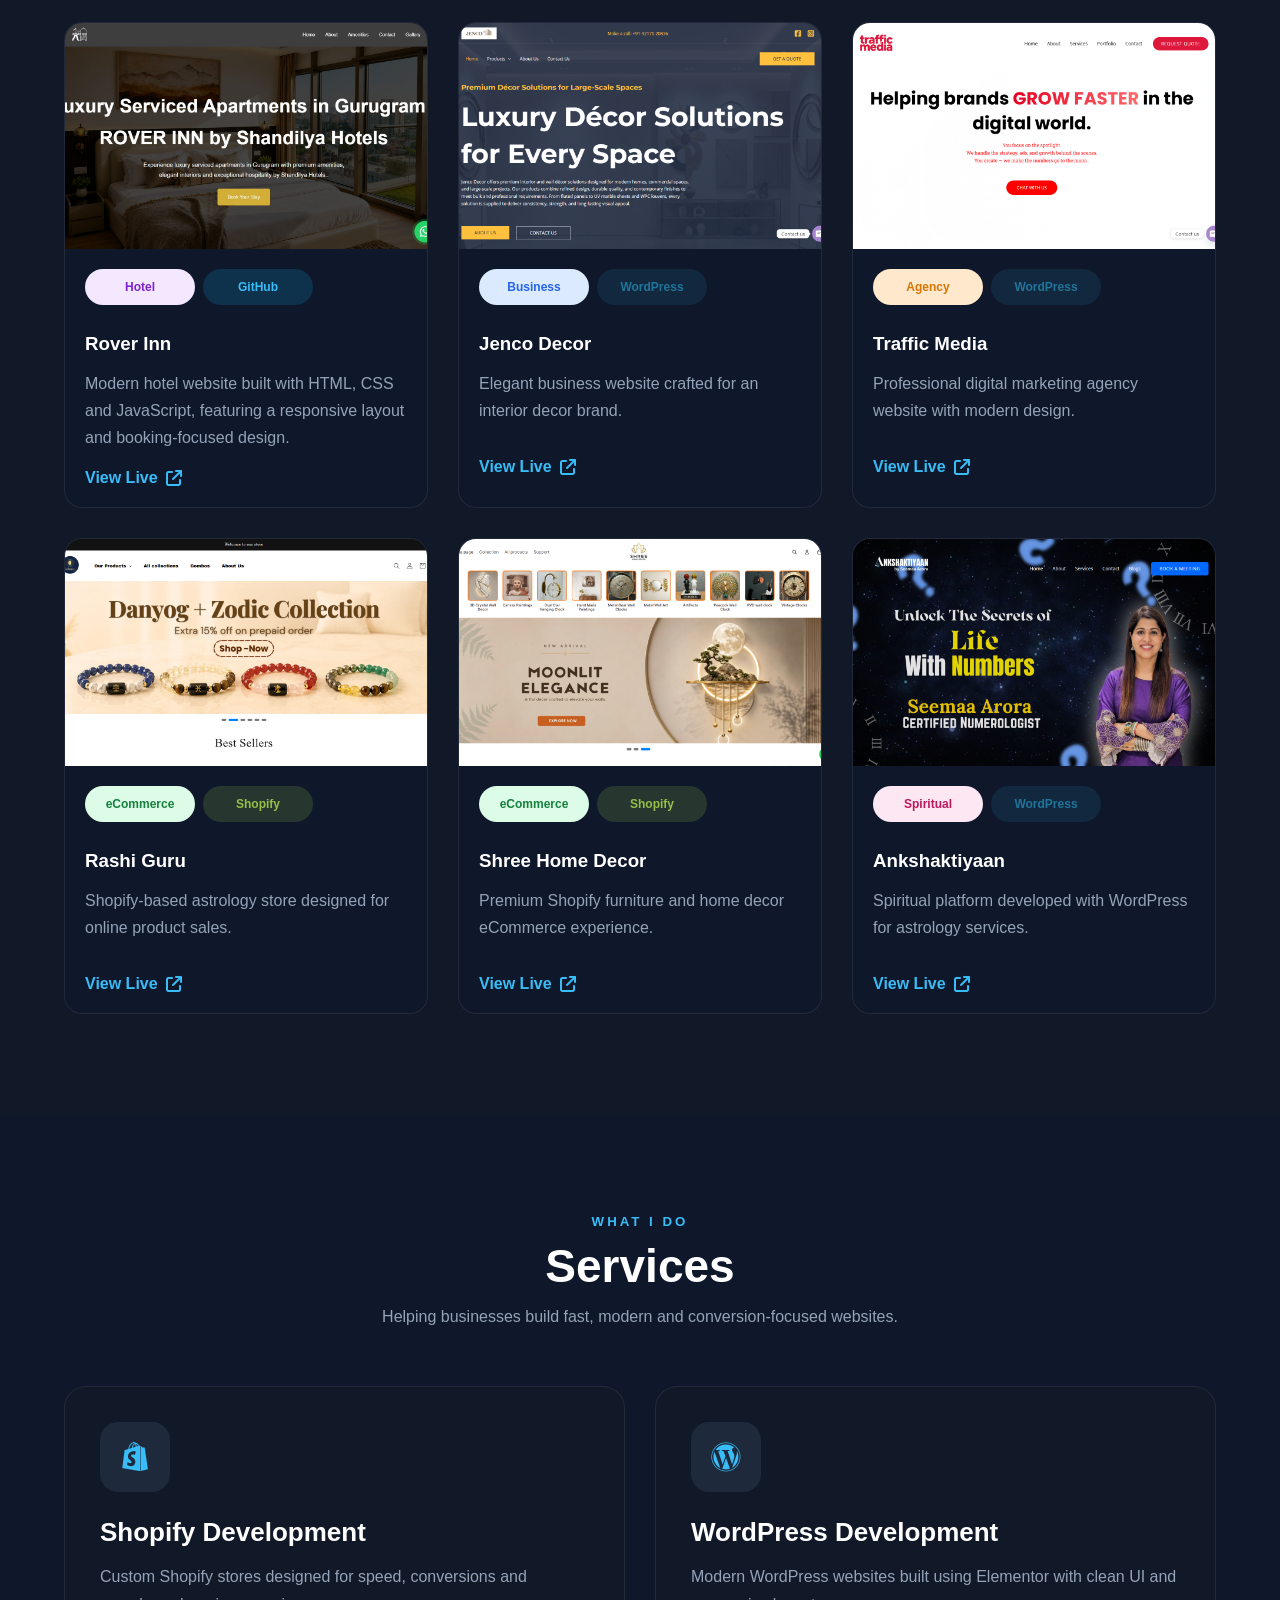
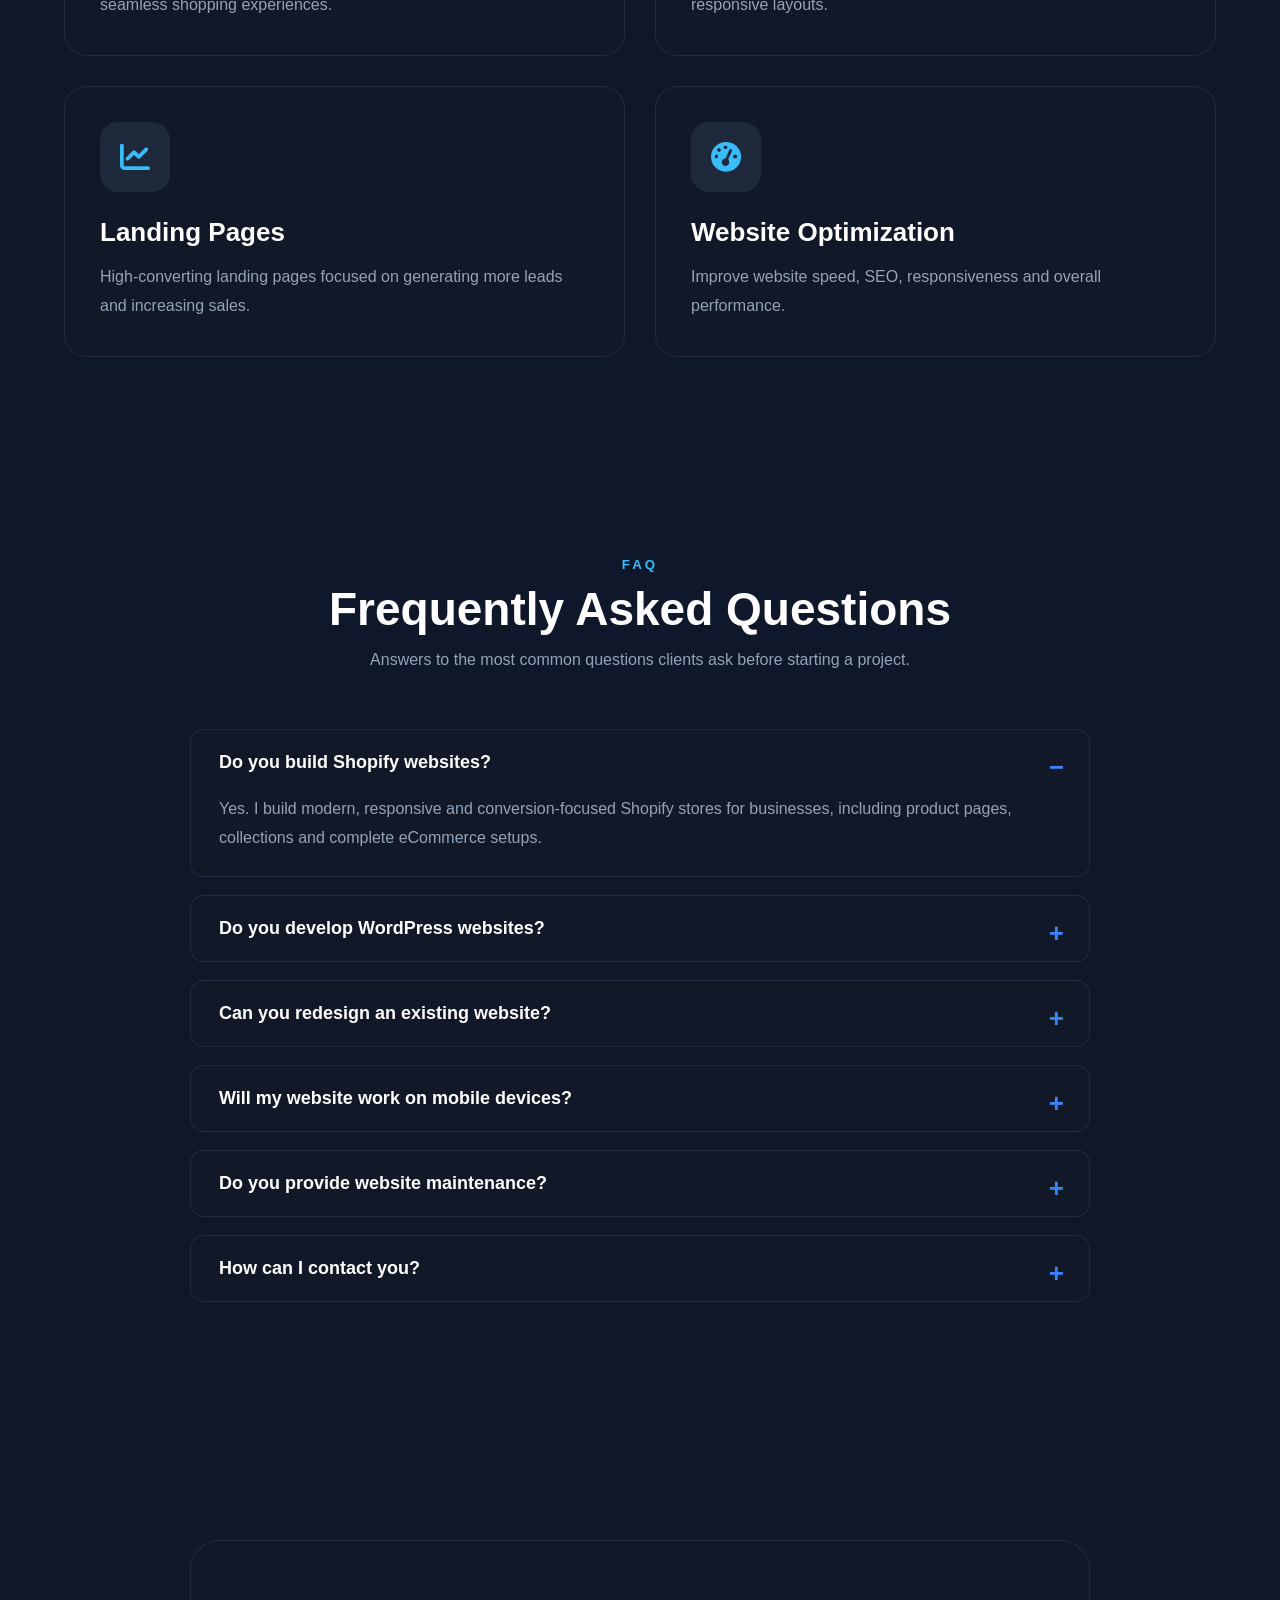
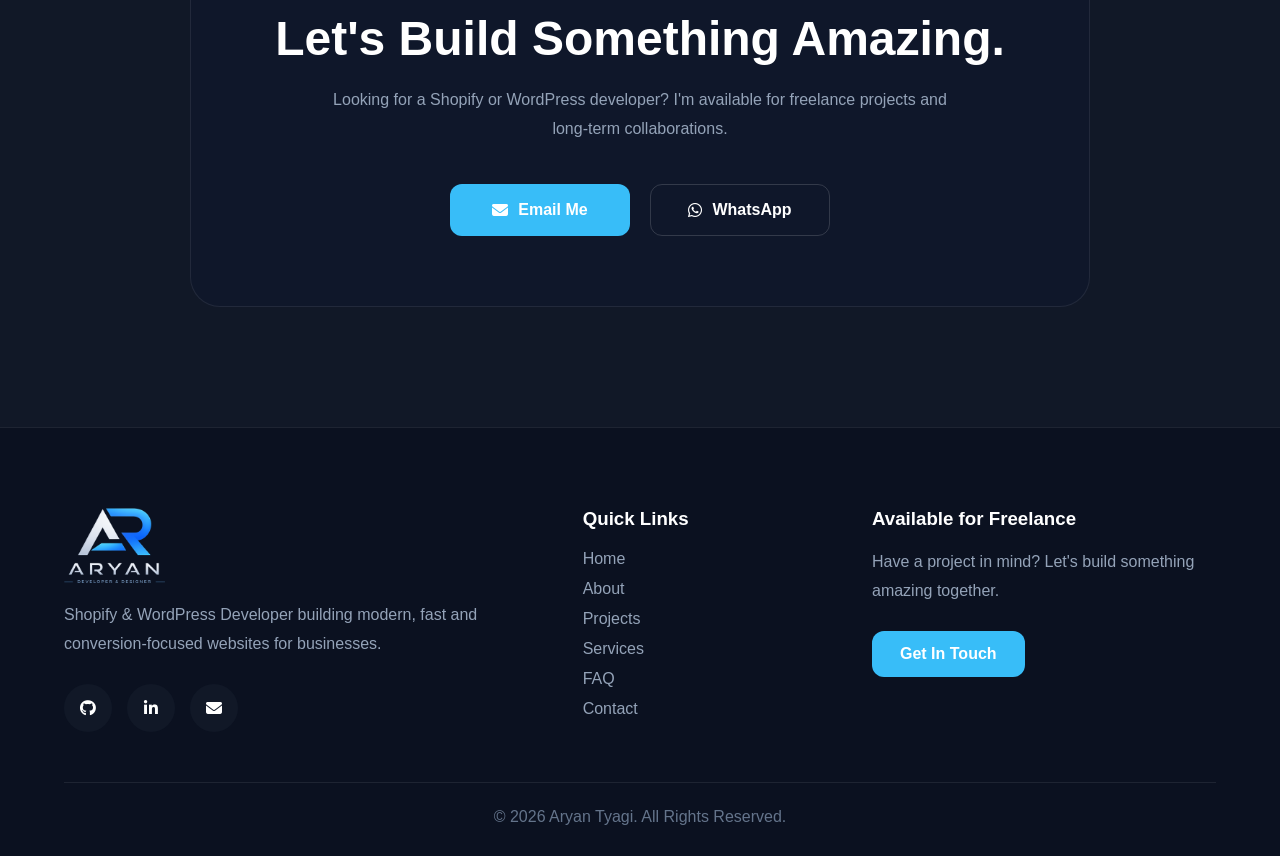
==== commit ce653faa: "project" ====
--- a/index.html
+++ b/index.html
@@ -514,6 +514,49 @@
     </div>
 </div>
 
+<!-- Rover Inn -->
+<div class="project-card"
+     data-aos="zoom-in"
+     data-aos-delay="900">
+
+    <div class="project-image">
+        <img src="assets/images/rover-inn.webp.png" alt="Rover Inn">
+    </div>
+
+    <div class="project-content">
+
+        <div class="project-tags">
+
+            <span class="project-type hotel">
+                Hotel
+            </span>
+
+            <span class="project-category html">
+                GitHub
+            </span>
+
+        </div>
+
+        <h3>Rover Inn</h3>
+
+        <p>
+            Modern hotel website built with HTML, CSS and JavaScript,
+            featuring a responsive layout and booking-focused design.
+        </p>
+
+        <a href="https://roverinnhotels-del.github.io/rover-inn/"
+           target="_blank"
+           class="project-link">
+
+            View Live
+            <i class="fa-solid fa-arrow-up-right-from-square"></i>
+
+        </a>
+
+    </div>
+
+</div>
+
 <!-- ================= ROW 2 ================= -->
 
 <!-- Jenco Decor -->
@@ -667,50 +710,6 @@
 </a>
     </div>
 </div>
-
-<!-- Rover Inn -->
-<div class="project-card"
-     data-aos="zoom-in"
-     data-aos-delay="900">
-
-    <div class="project-image">
-        <img src="assets/images/rover-inn.webp.png" alt="Rover Inn">
-    </div>
-
-    <div class="project-content">
-
-        <div class="project-tags">
-
-            <span class="project-type hotel">
-                Hotel
-            </span>
-
-            <span class="project-category html">
-                GitHub
-            </span>
-
-        </div>
-
-        <h3>Rover Inn</h3>
-
-        <p>
-            Modern hotel website built with HTML, CSS and JavaScript,
-            featuring a responsive layout and booking-focused design.
-        </p>
-
-        <a href="https://roverinnhotels-del.github.io/rover-inn/"
-           target="_blank"
-           class="project-link">
-
-            View Live
-            <i class="fa-solid fa-arrow-up-right-from-square"></i>
-
-        </a>
-
-    </div>
-
-</div>
-
         </div>
 
     </div>
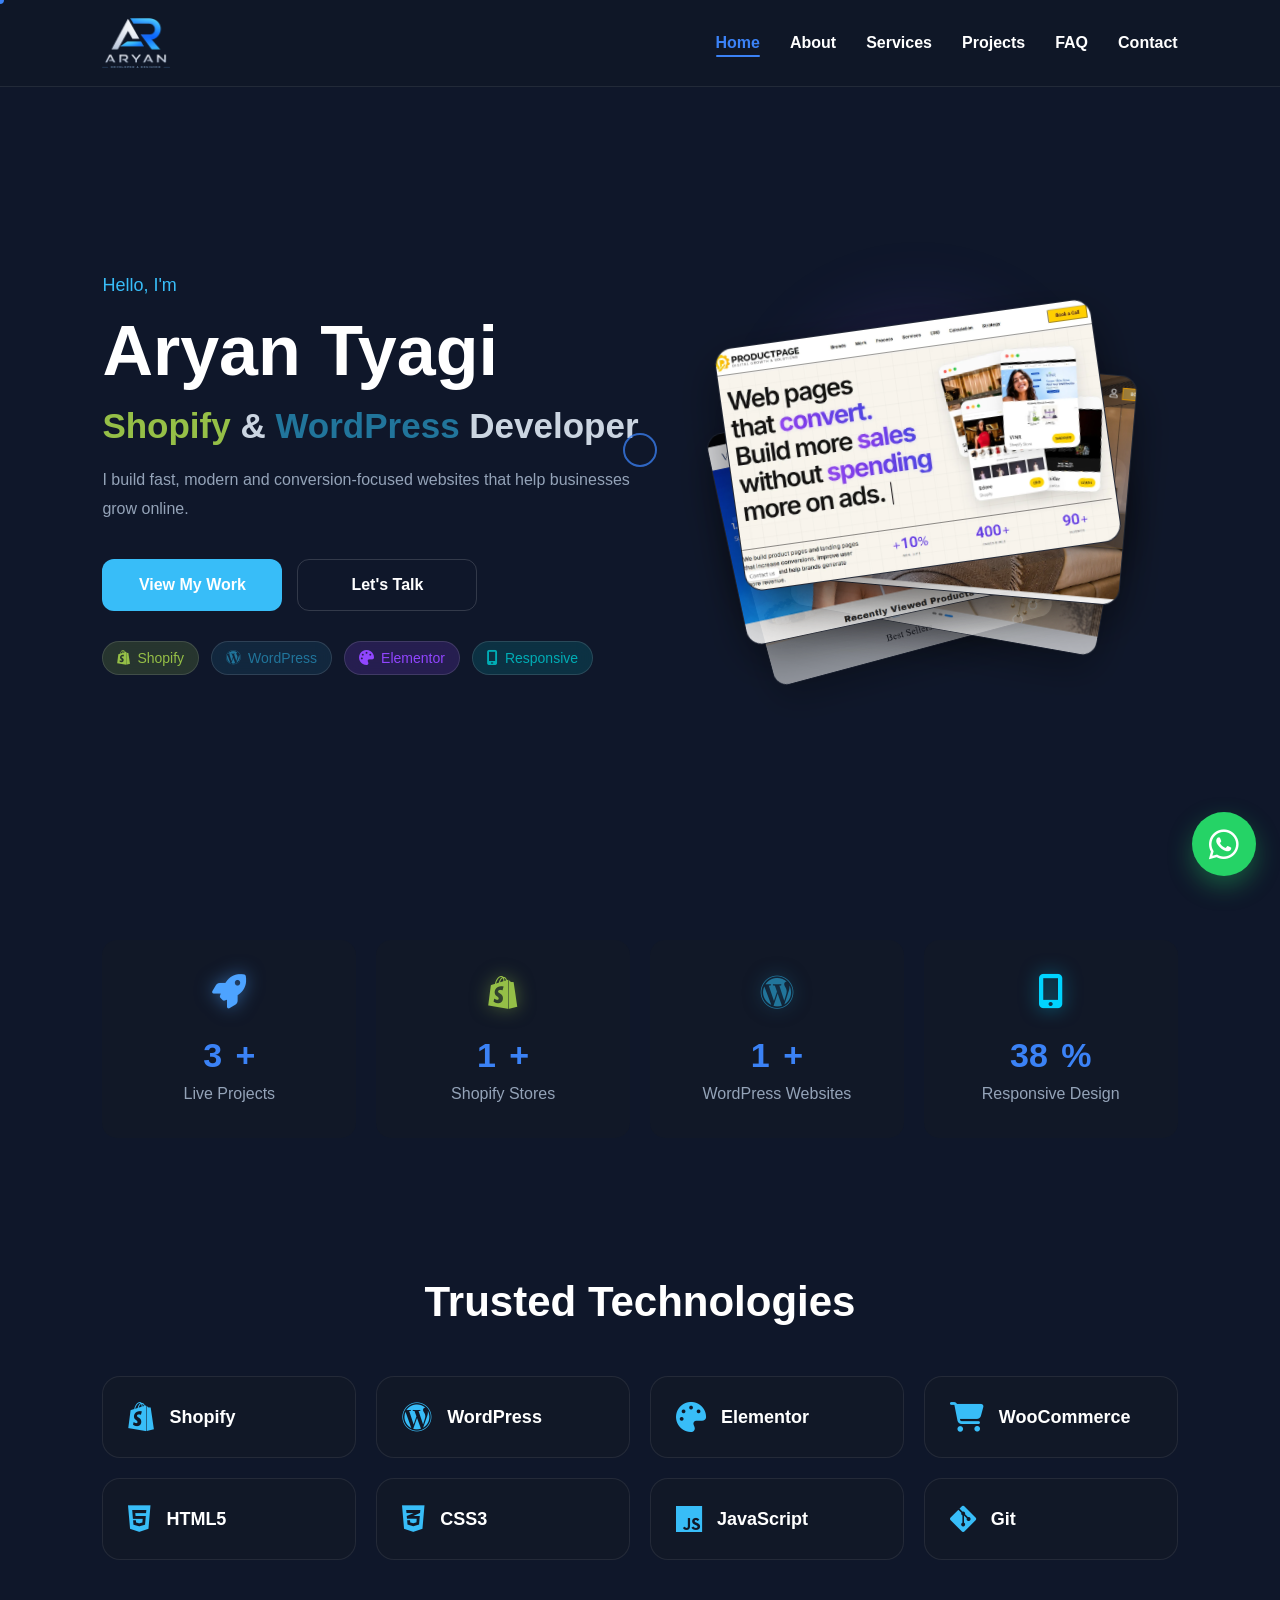
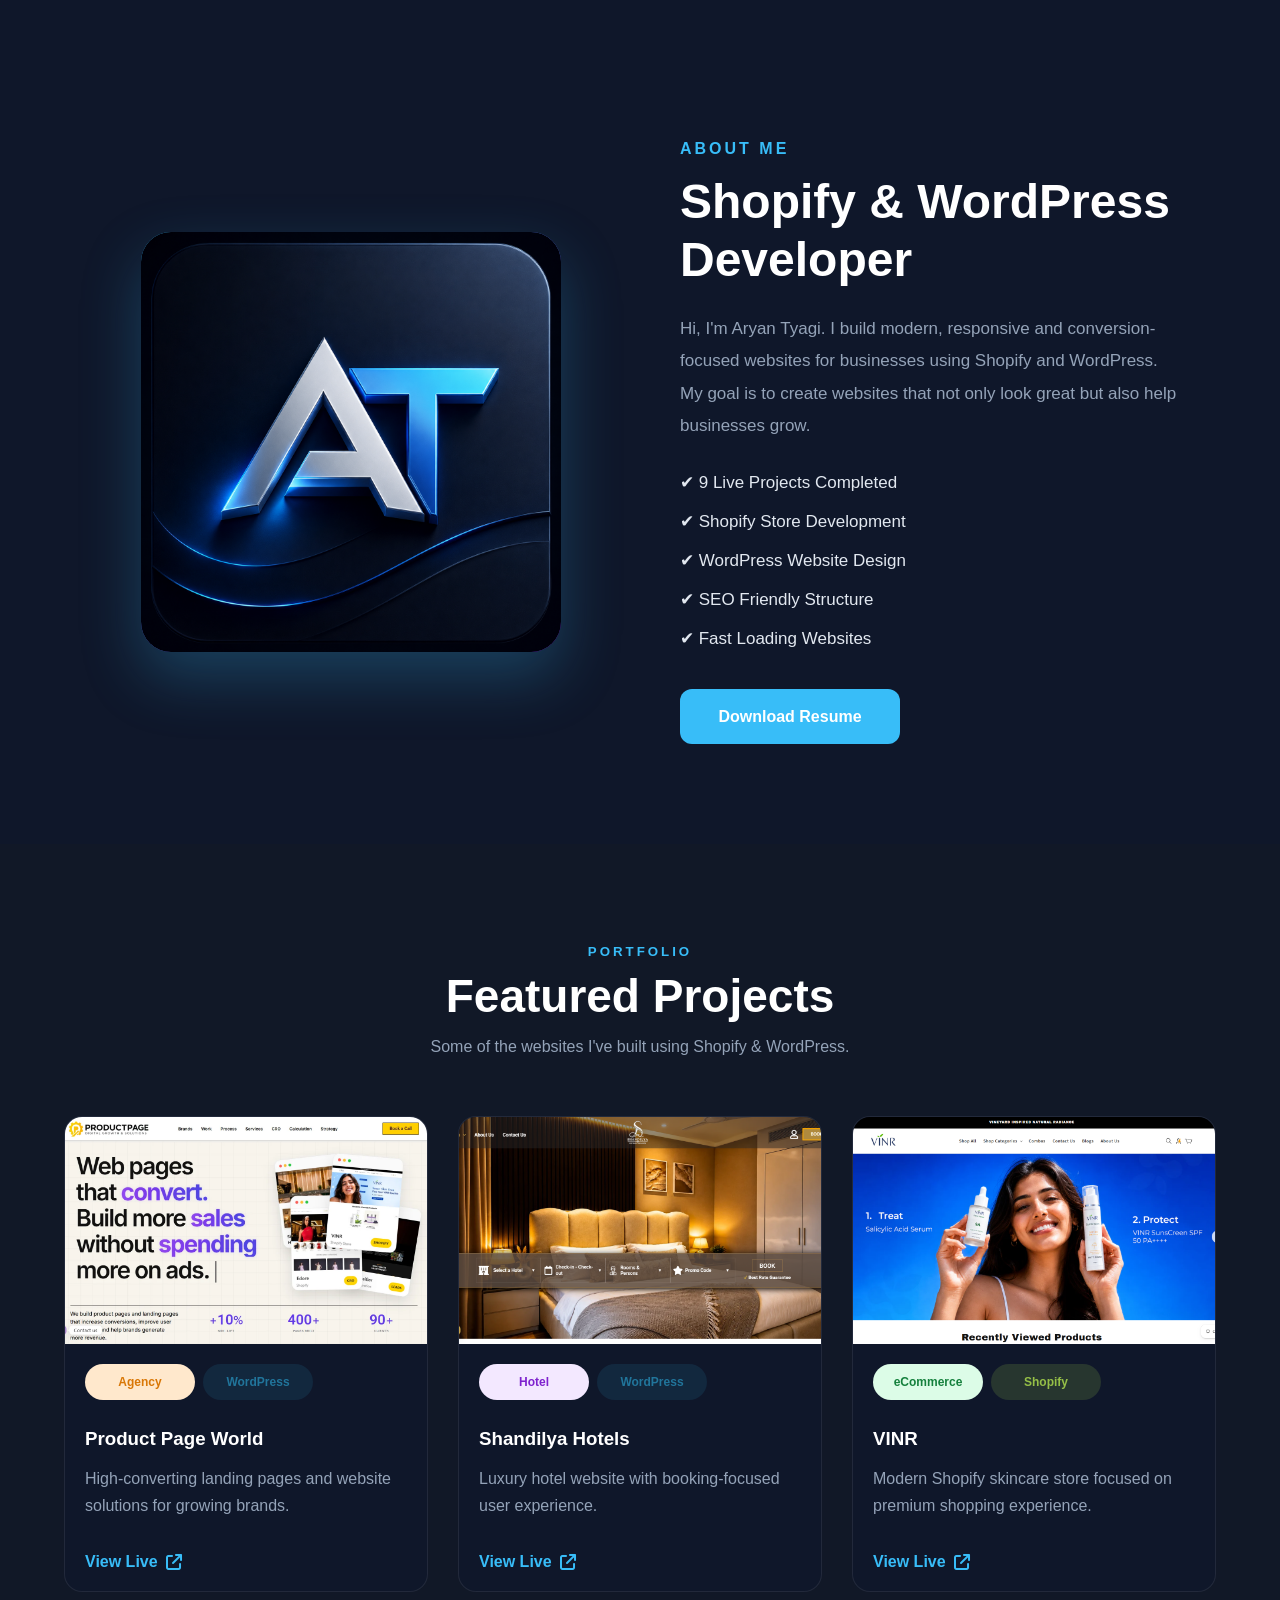
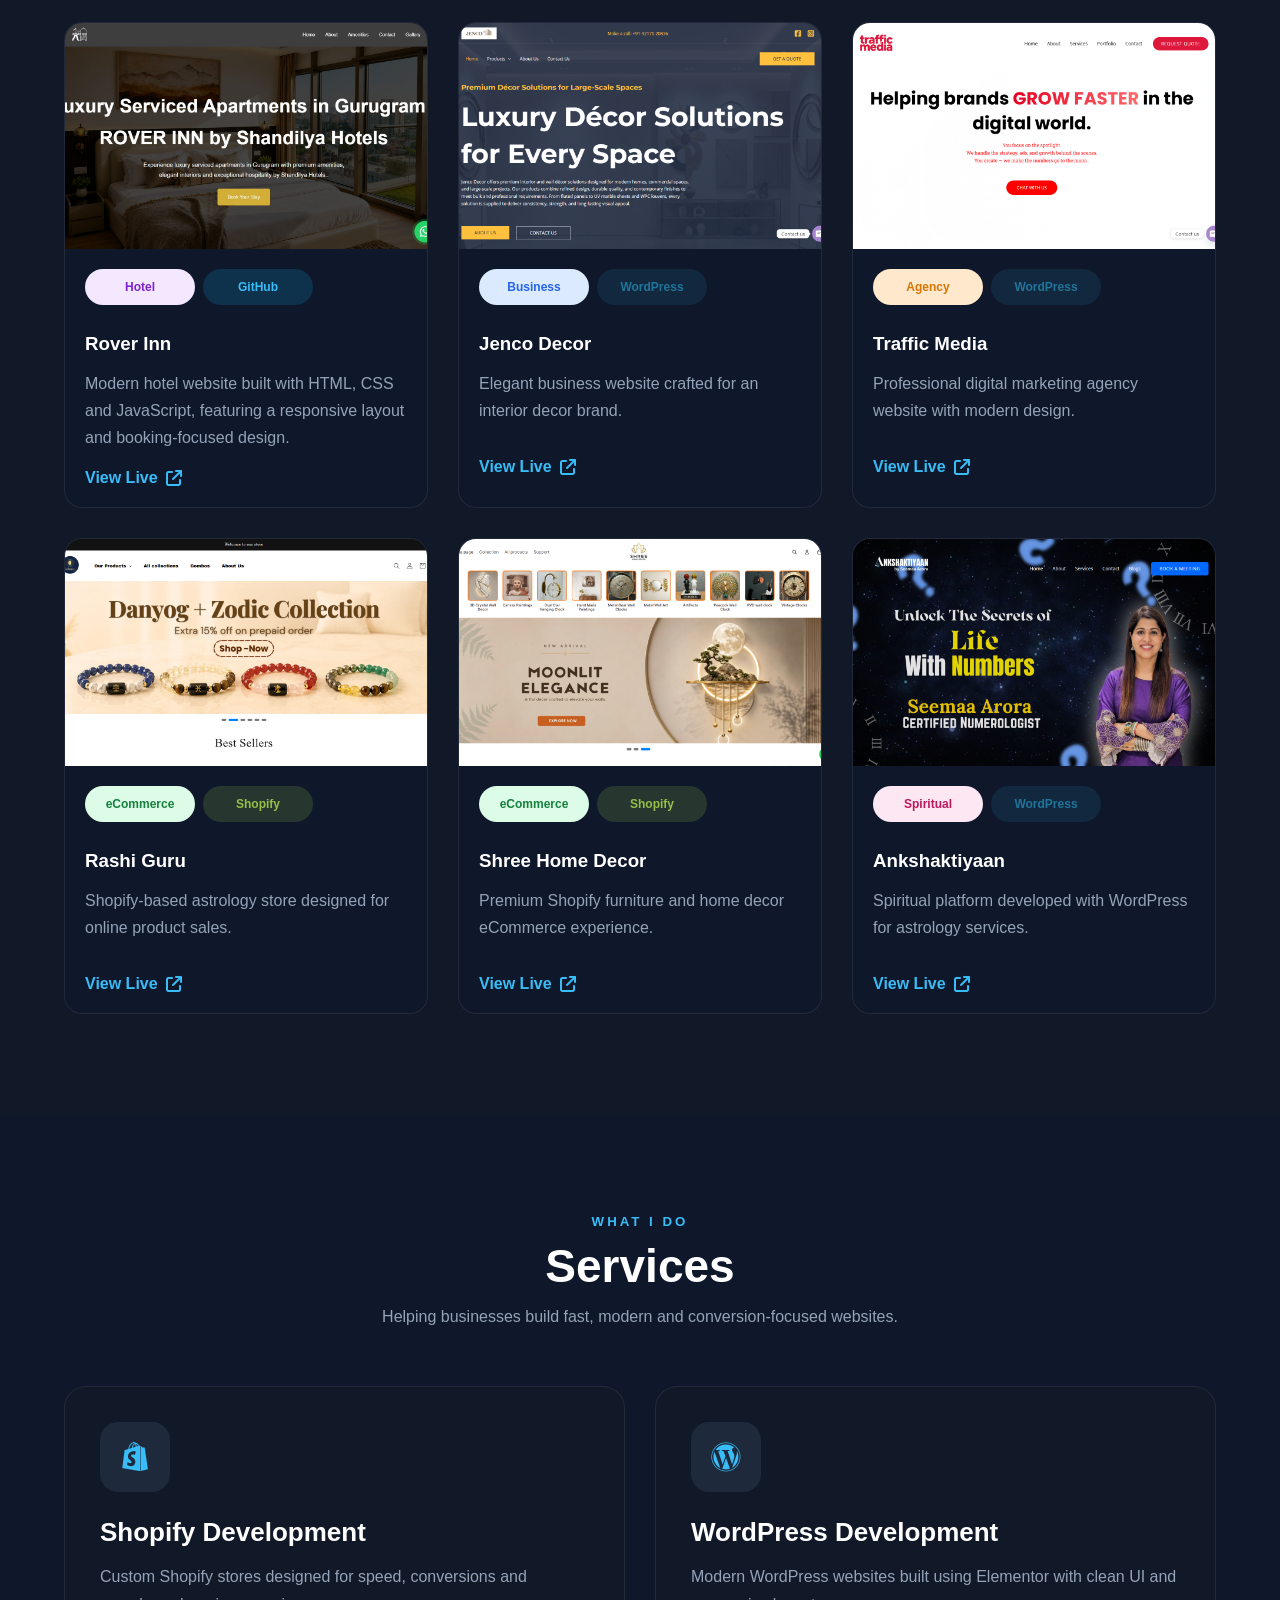
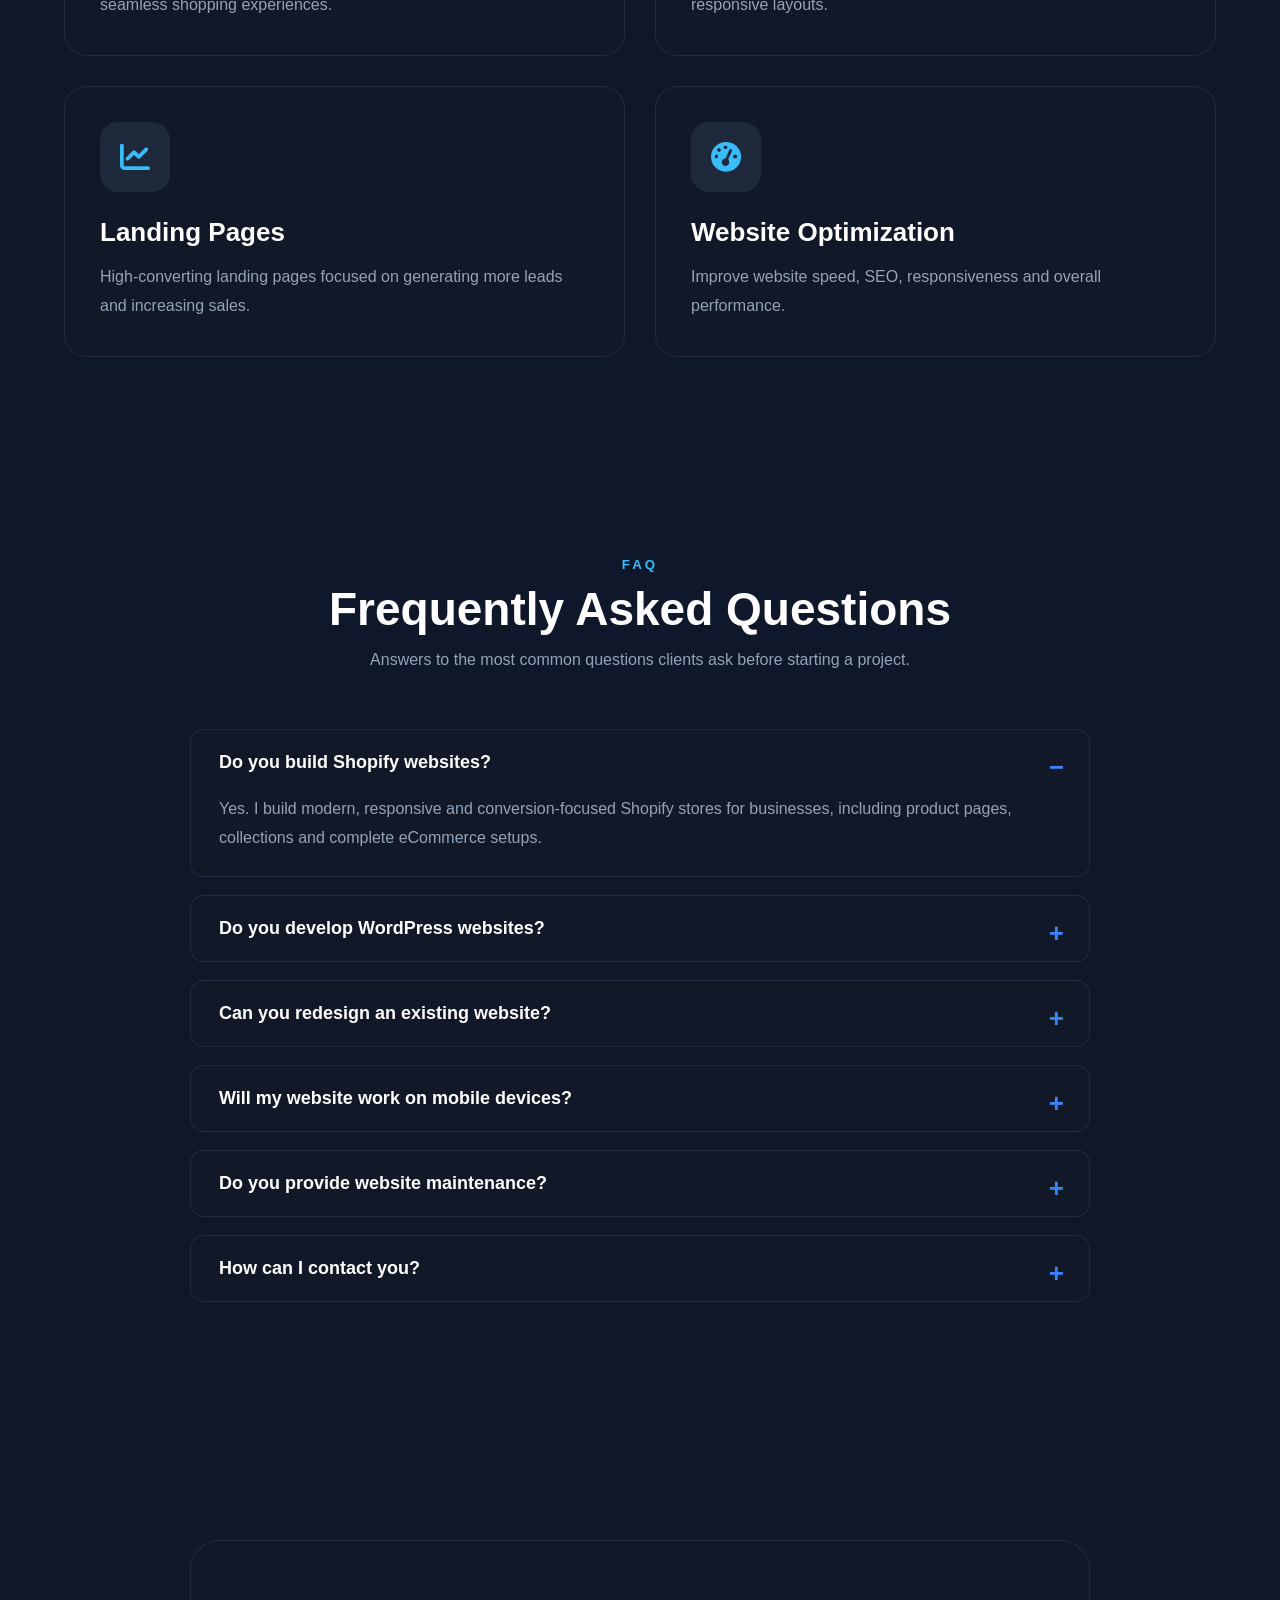
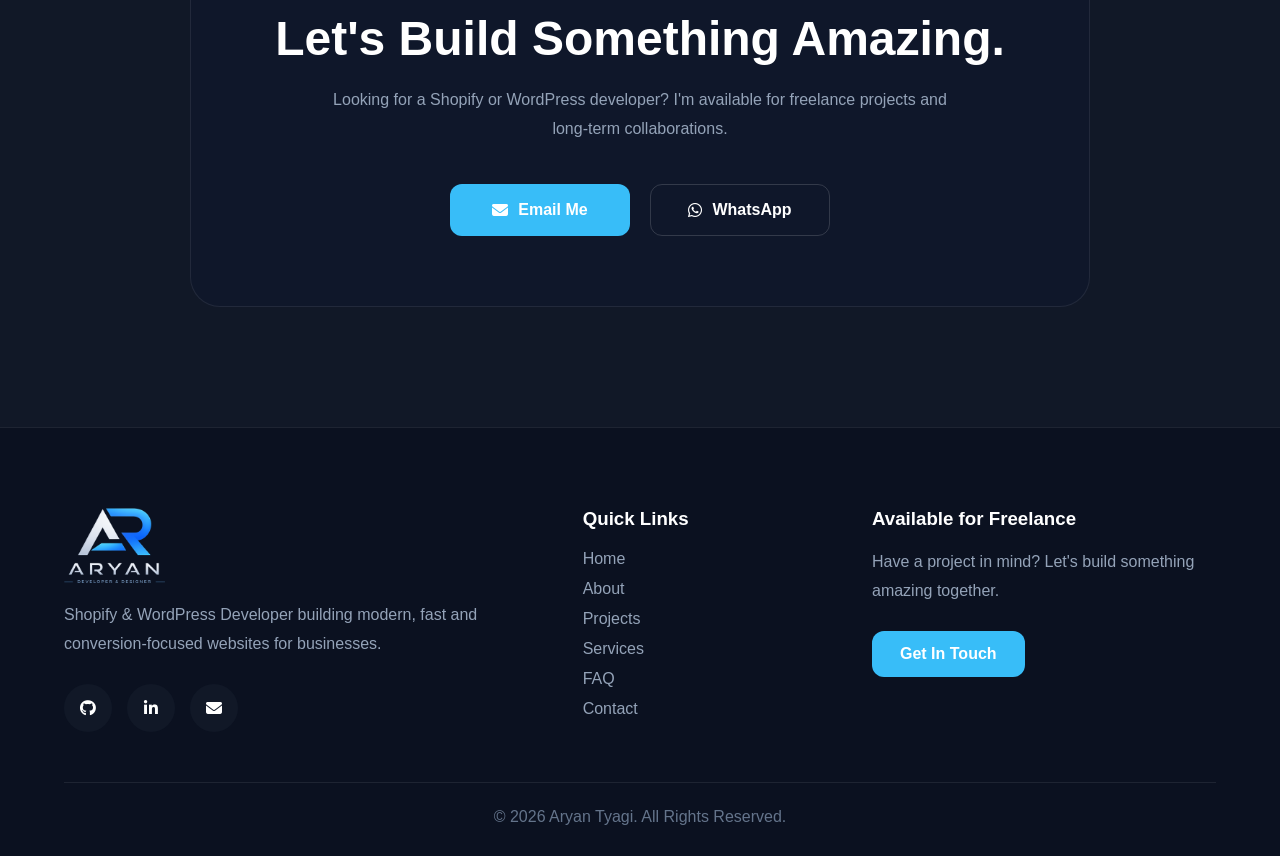
==== commit 3cffed73: "app" ====
--- a/index.html
+++ b/index.html
@@ -32,6 +32,8 @@
     <meta name="robots" content="index, follow">
 
     <meta name="theme-color" content="#0f172a">
+
+    <link rel="manifest" href="manifest.json">
 
     <link rel="canonical" href="https://portfolio-2c6.pages.dev/">
 
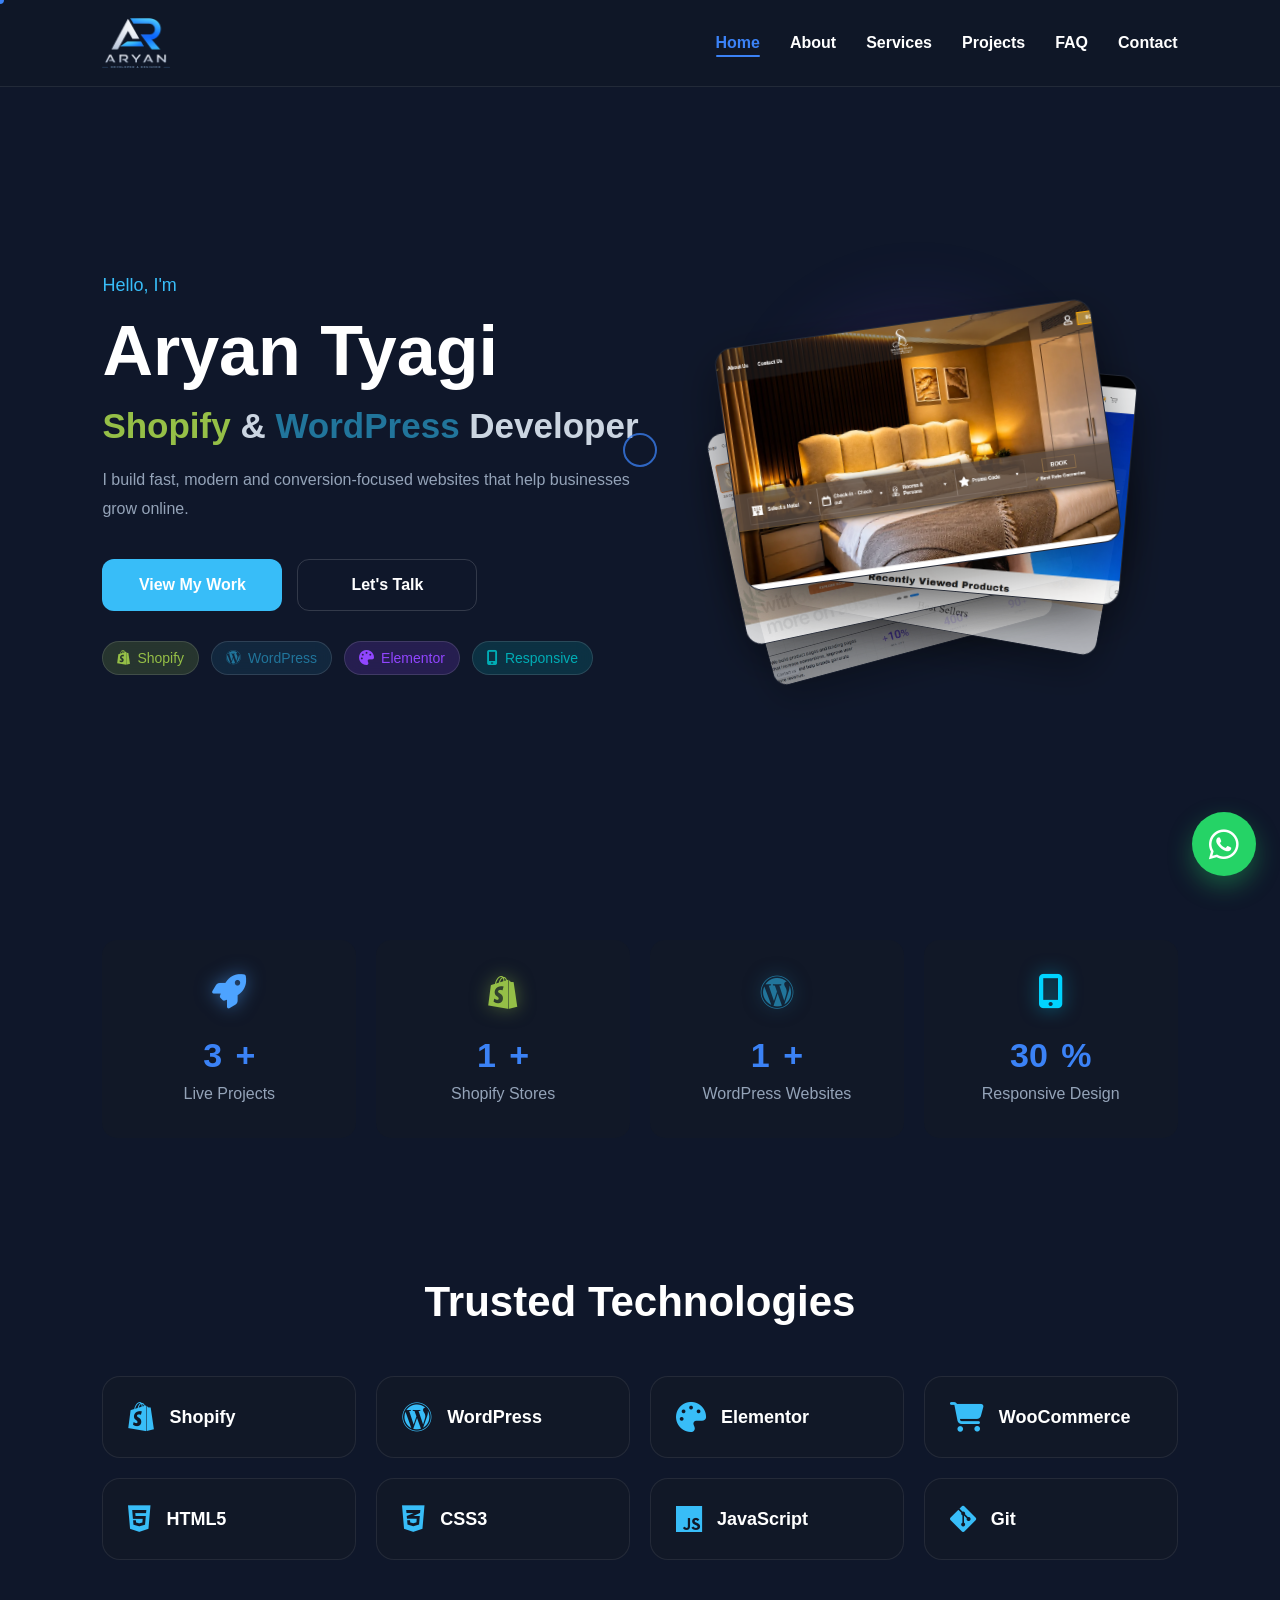
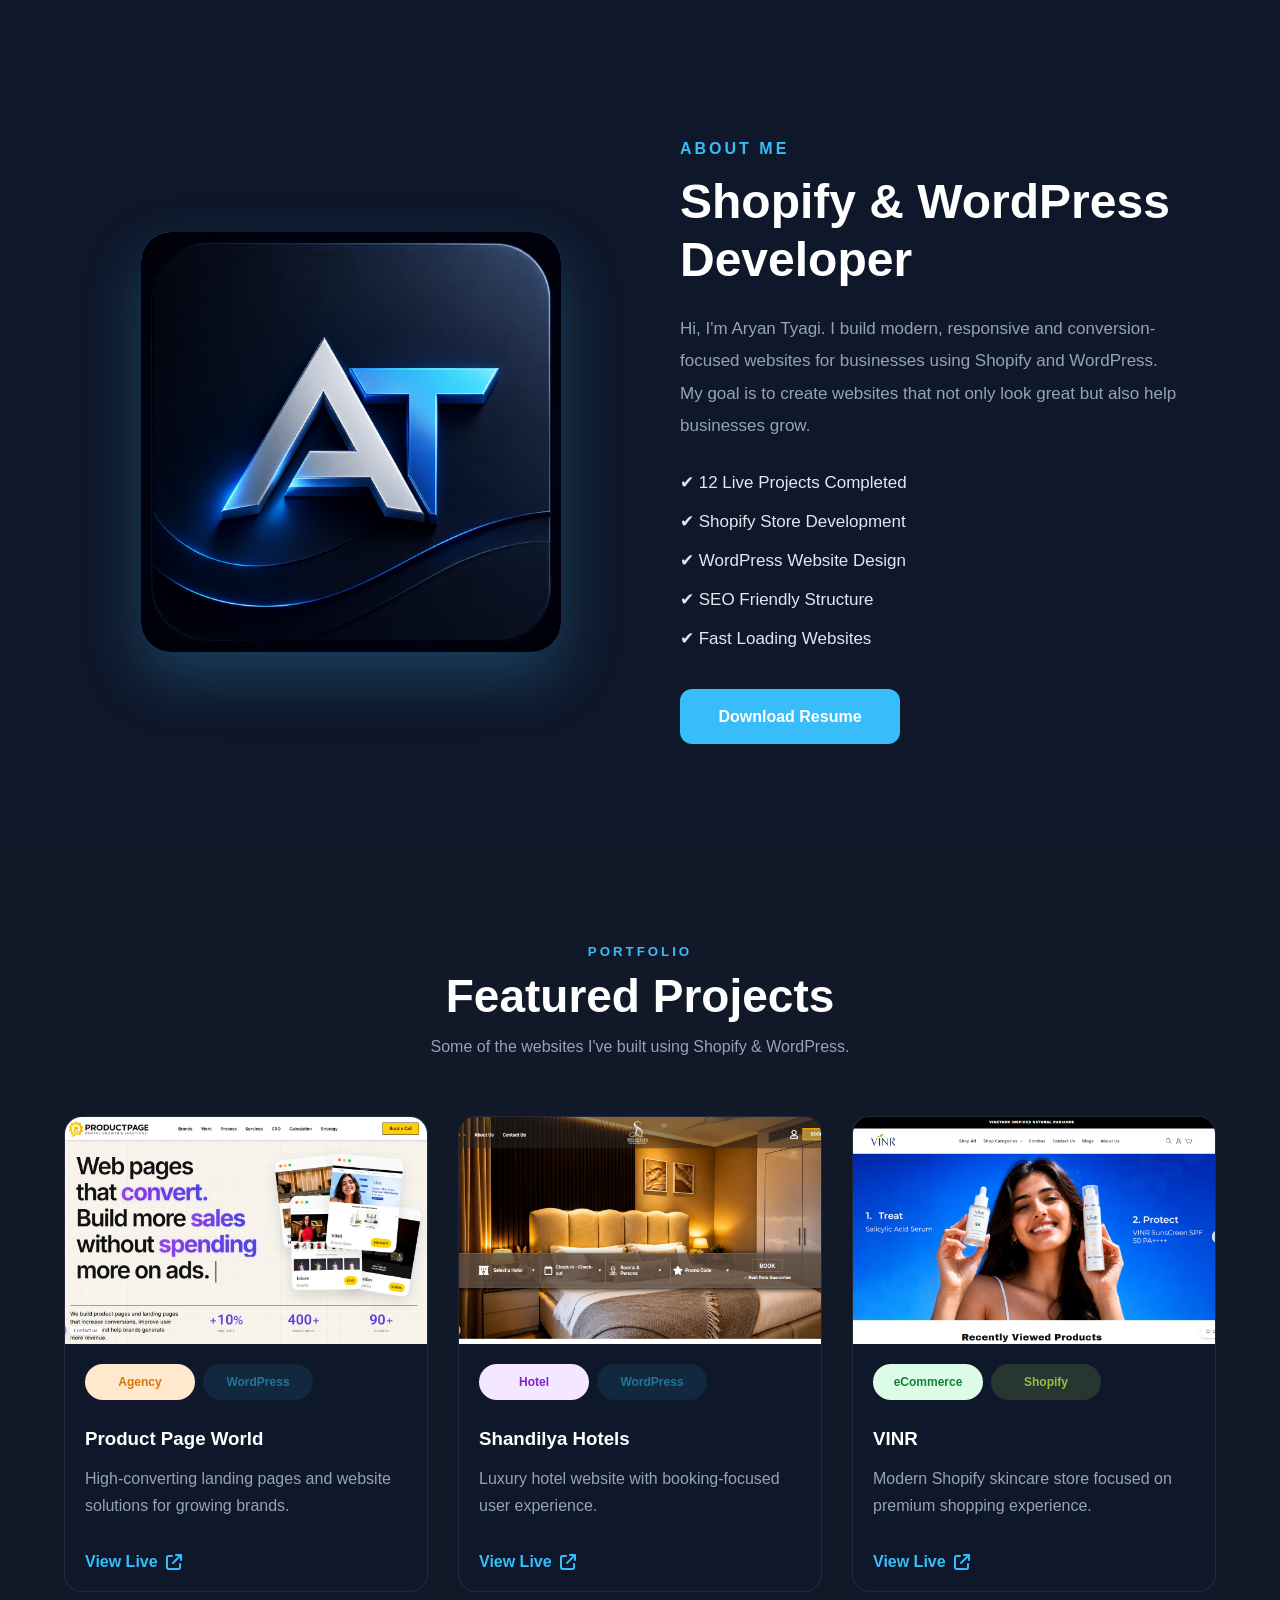
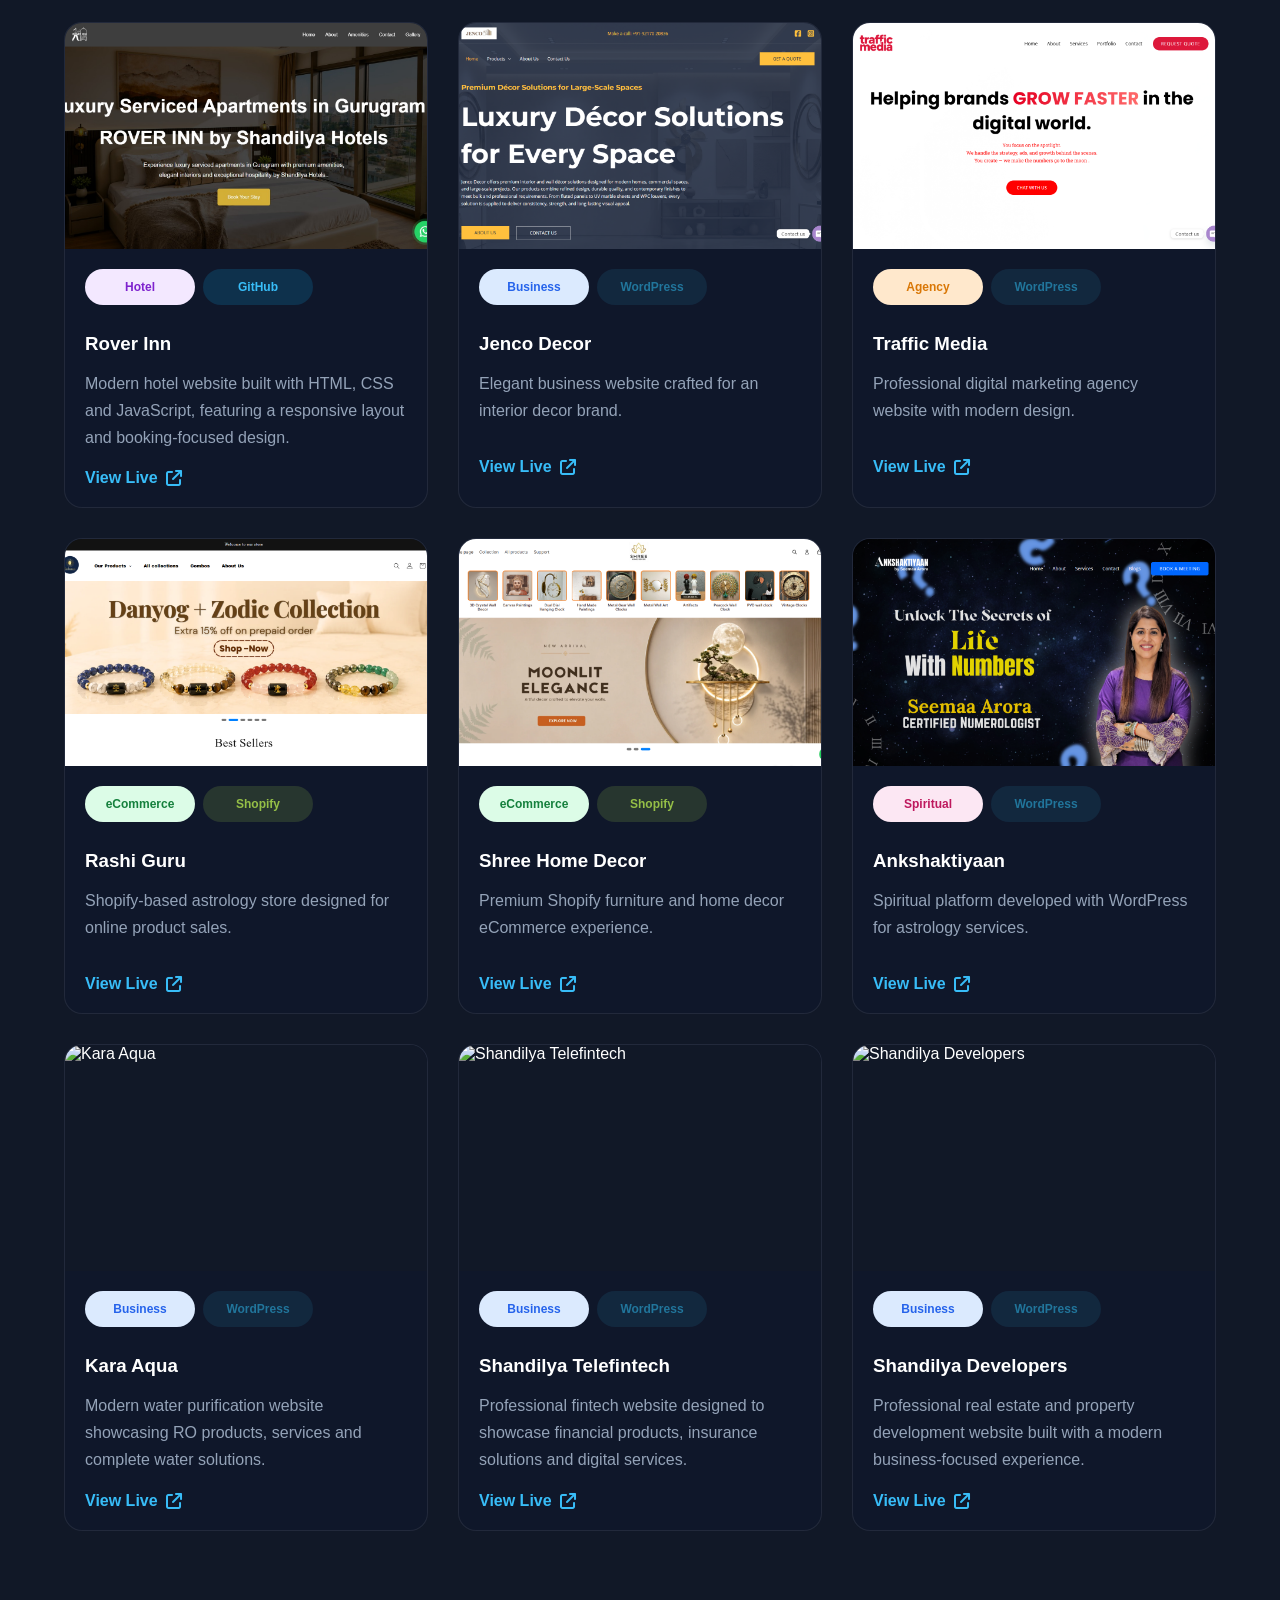
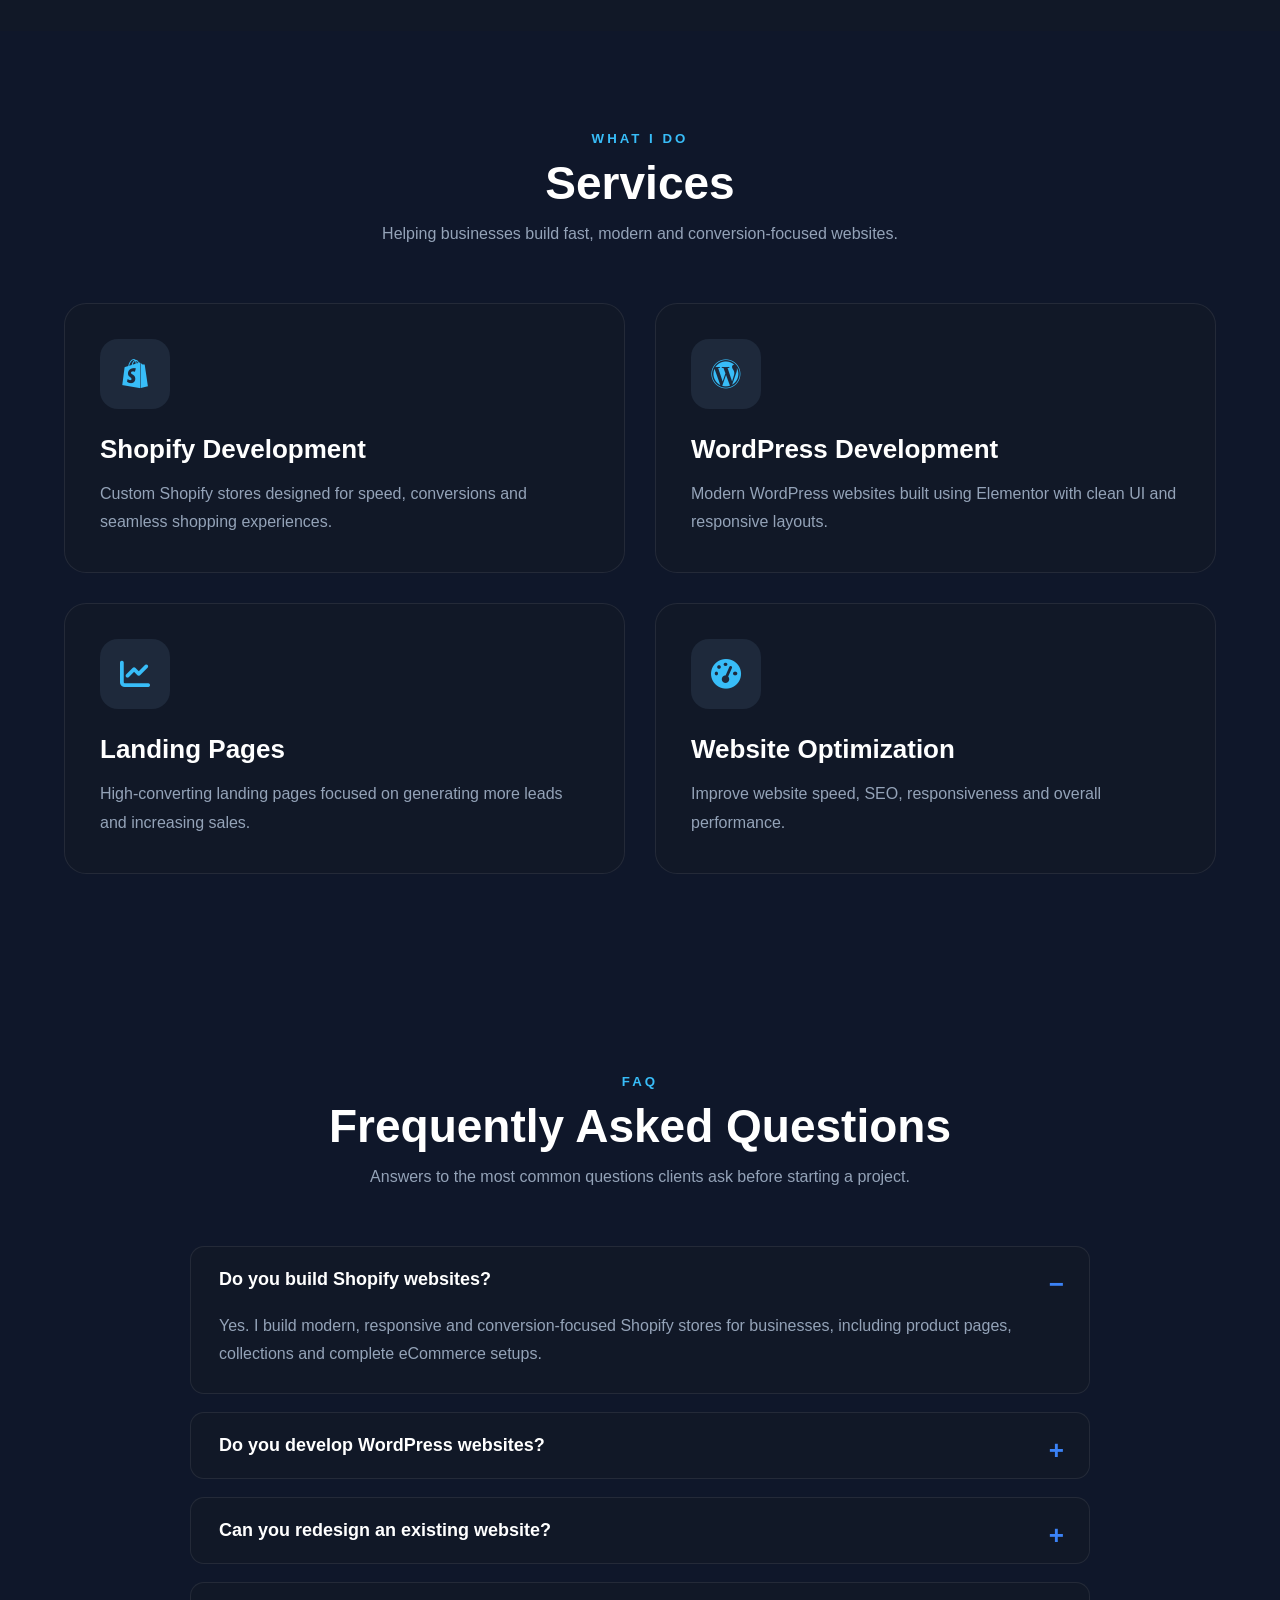
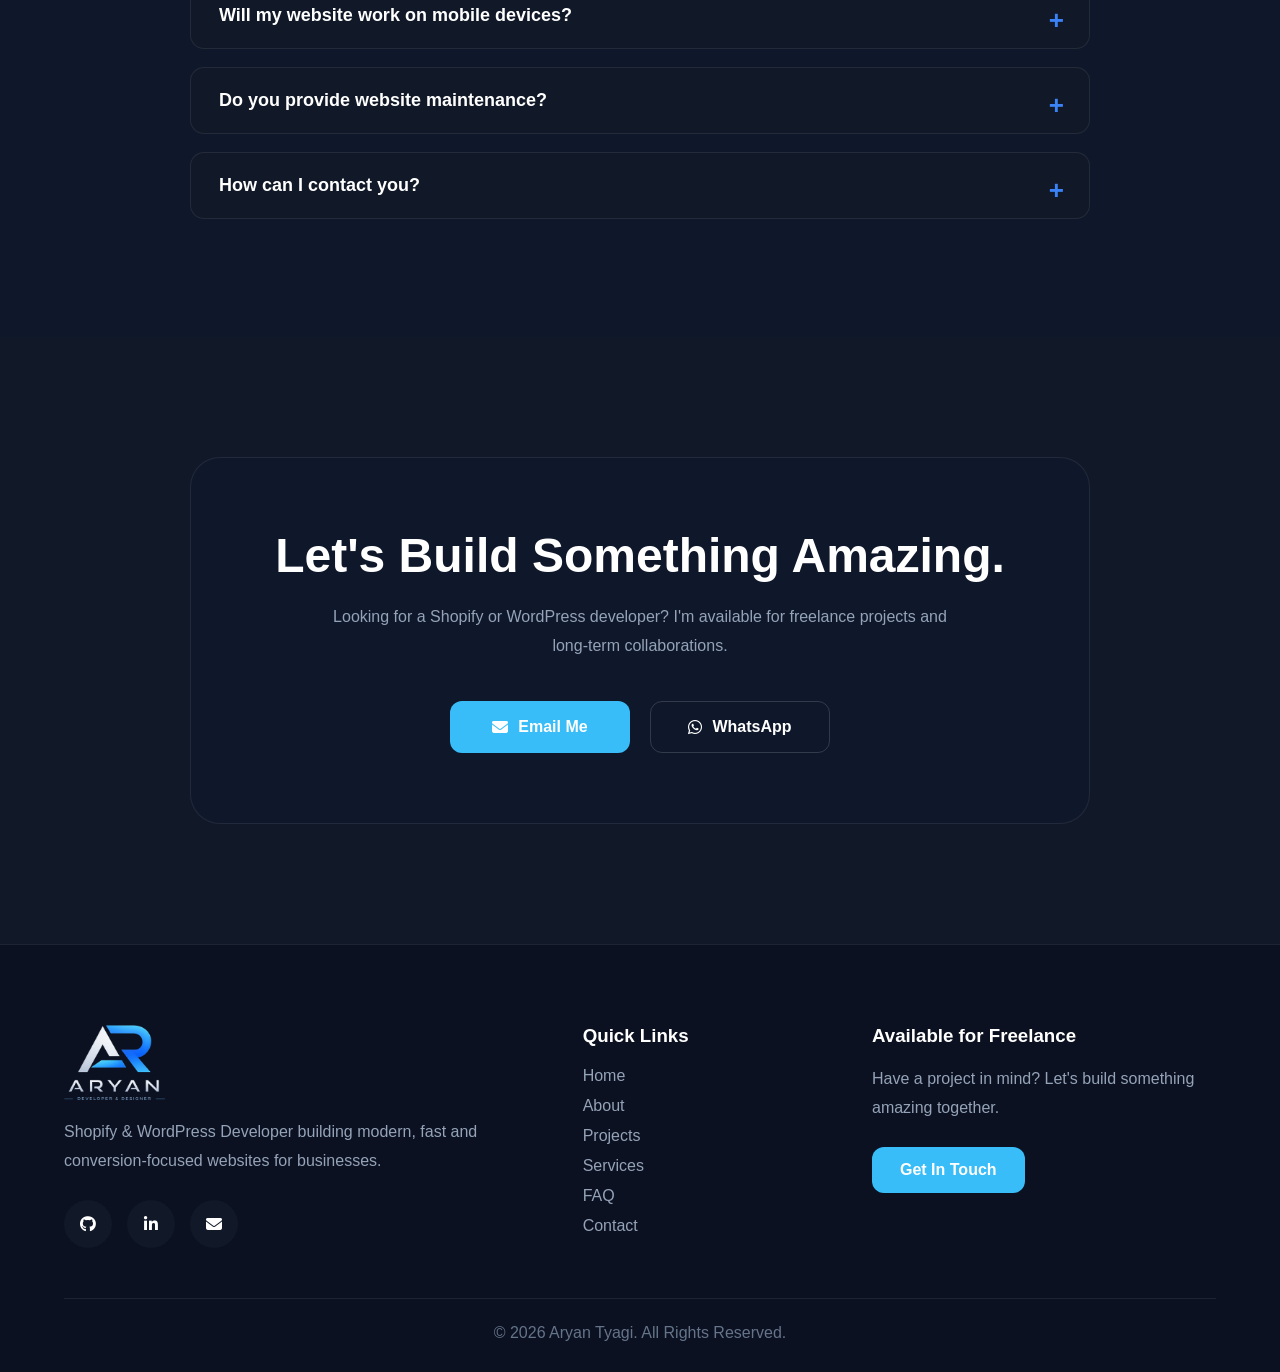
==== commit a3aee3a9: "projects" ====
--- a/index.html
+++ b/index.html
@@ -269,7 +269,7 @@
         <i class="fa-solid fa-rocket stat-icon"></i>
 
         <h2>
-            <span class="counter" data-target="9">0</span>
+            <span class="counter" data-target="12">0</span>
             <span class="suffix">+</span>
         </h2>
 
@@ -392,7 +392,7 @@
 
         <ul>
 
-            <li>✔ 9 Live Projects Completed</li>
+            <li>✔ 12 Live Projects Completed</li>
 
             <li>✔ Shopify Store Development</li>
 
@@ -707,6 +707,100 @@
         <p>Spiritual platform developed with WordPress for astrology services.</p>
 
         <a href="https://ankshaktiyaan.com/" target="_blank" class="project-link">
+    View Live
+    <i class="fa-solid fa-arrow-up-right-from-square"></i>
+</a>
+    </div>
+</div>
+
+<!-- ================= ROW 4 ================= -->
+
+<!-- Kara Aqua -->
+<div class="project-card"
+     data-aos="zoom-in"
+     data-aos-delay="1000">
+    <div class="project-image">
+        <img src="assets/images/kara-aqua.webp.png" alt="Kara Aqua">
+    </div>
+
+    <div class="project-content">
+        <div class="project-tags">
+
+    <span class="project-type business">
+        Business
+    </span>
+
+    <span class="project-category wordpress">
+        WordPress
+    </span>
+
+</div>
+        <h3>Kara Aqua</h3>
+        <p>Modern water purification website showcasing RO products, services and complete water solutions.</p>
+
+        <a href="https://karaaqua.com/" target="_blank" class="project-link">
+    View Live
+    <i class="fa-solid fa-arrow-up-right-from-square"></i>
+</a>
+    </div>
+</div>
+
+
+<!-- Shandilya Telefintech -->
+<div class="project-card"
+     data-aos="zoom-in"
+     data-aos-delay="1100">
+    <div class="project-image">
+        <img src="assets/images/shandilya-telefintech.webp.png" alt="Shandilya Telefintech">
+    </div>
+
+    <div class="project-content">
+        <div class="project-tags">
+
+    <span class="project-type business">
+        Business
+    </span>
+
+    <span class="project-category wordpress">
+        WordPress
+    </span>
+
+</div>
+        <h3>Shandilya Telefintech</h3>
+        <p>Professional fintech website designed to showcase financial products, insurance solutions and digital services.</p>
+
+        <a href="https://shandilyatelefintech.com/" target="_blank" class="project-link">
+    View Live
+    <i class="fa-solid fa-arrow-up-right-from-square"></i>
+</a>
+    </div>
+</div>
+
+
+<!-- Shandilya Developers -->
+<div class="project-card"
+     data-aos="zoom-in"
+     data-aos-delay="1200">
+    <div class="project-image">
+        <img src="assets/images/shandilya-developers.webp.png" alt="Shandilya Developers">
+    </div>
+
+    <div class="project-content">
+        <div class="project-tags">
+
+    <span class="project-type business">
+        Business
+    </span>
+
+    <span class="project-category wordpress">
+        WordPress
+    </span>
+
+</div>
+        <h3>Shandilya Developers</h3>
+        <p>Professional real estate and property development website built with a modern business-focused experience.</p>
+
+        <a href="https://shandilyadevelopers.com/" target="_blank" class="project-link">
     View Live
     <i class="fa-solid fa-arrow-up-right-from-square"></i>
 </a>
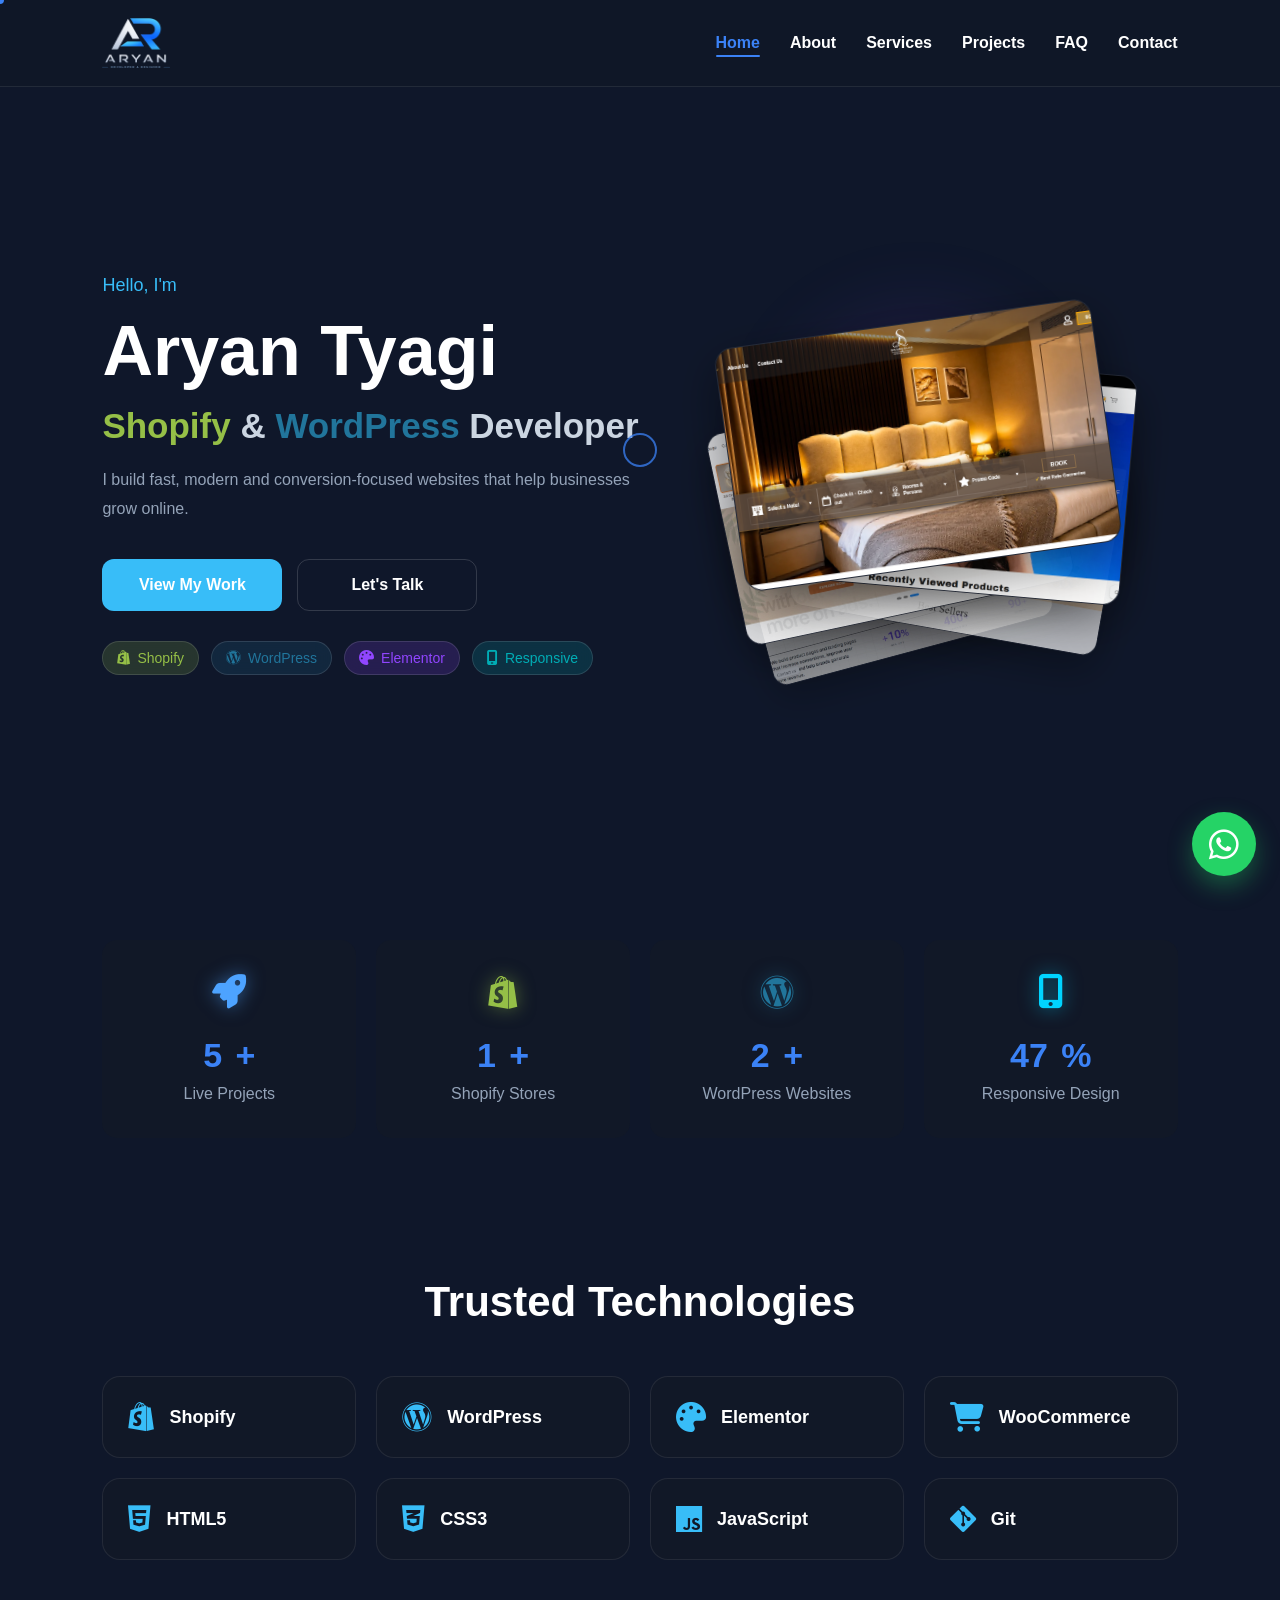
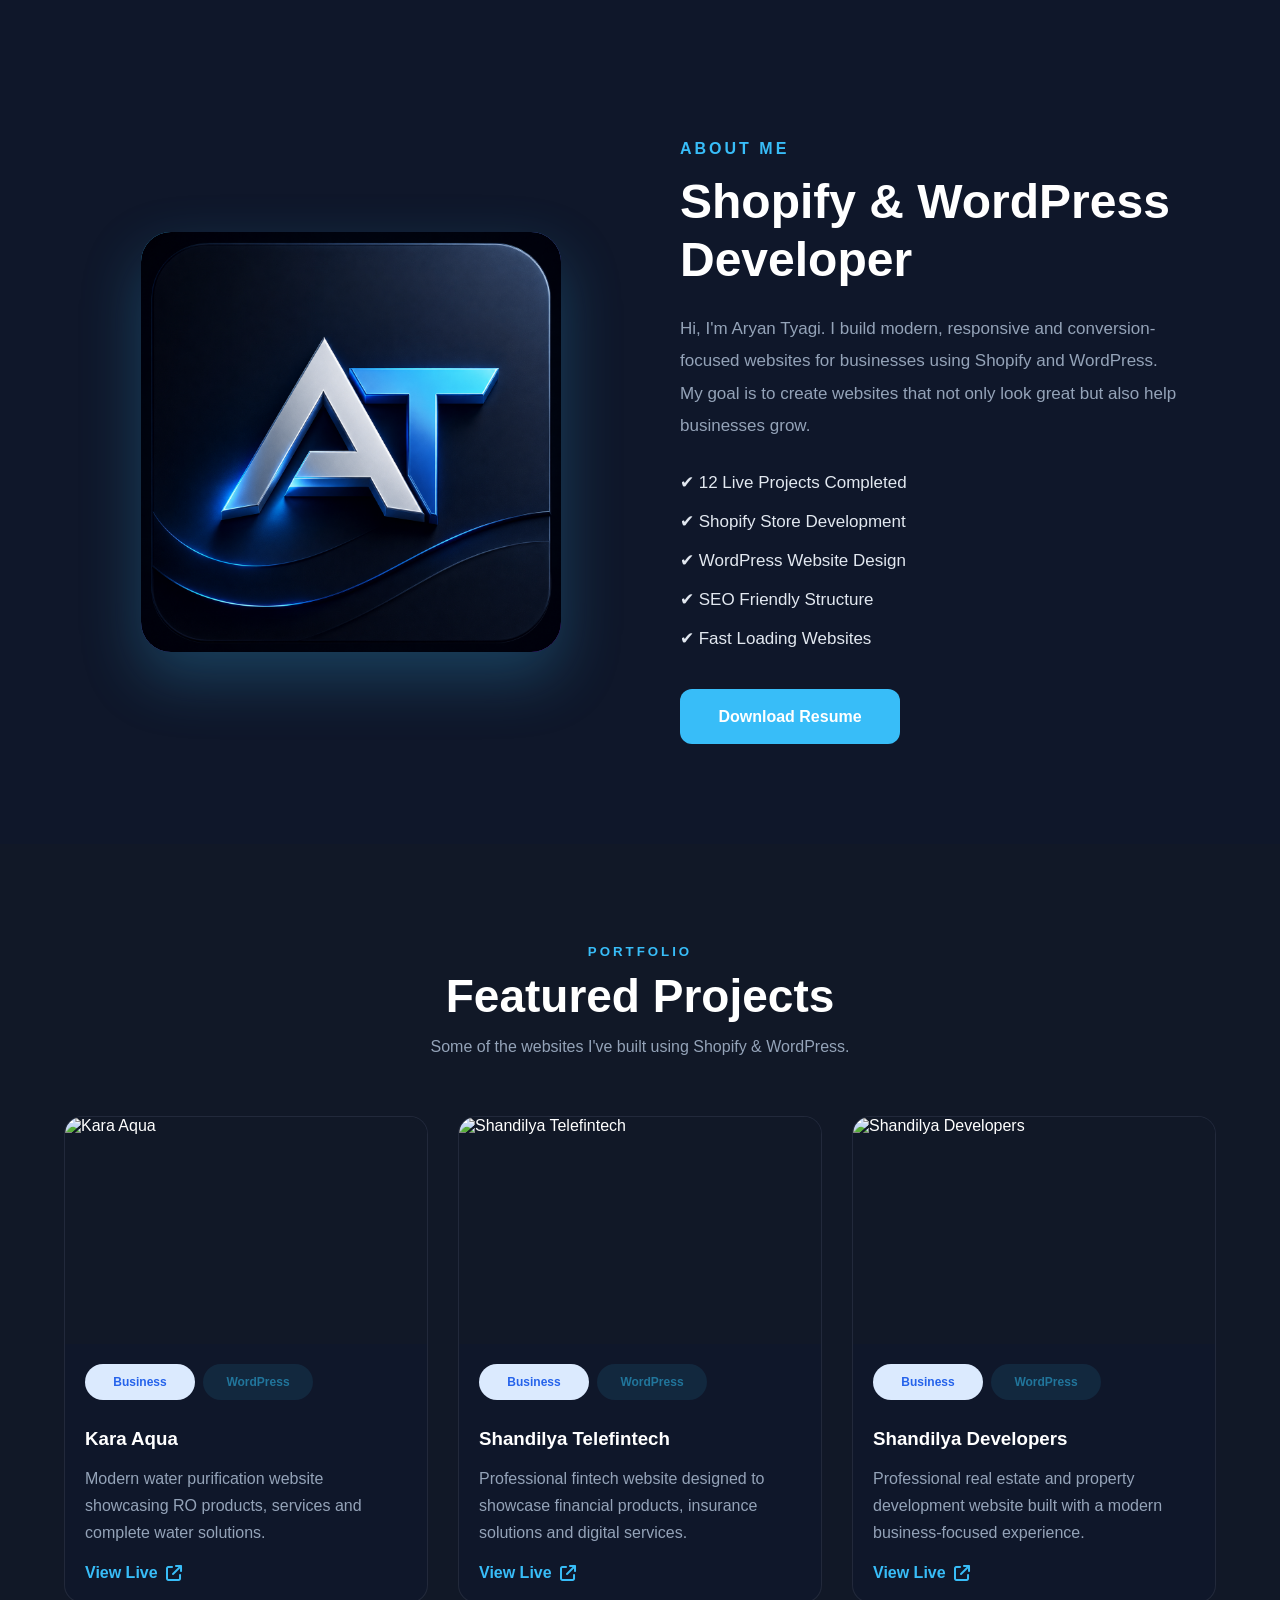
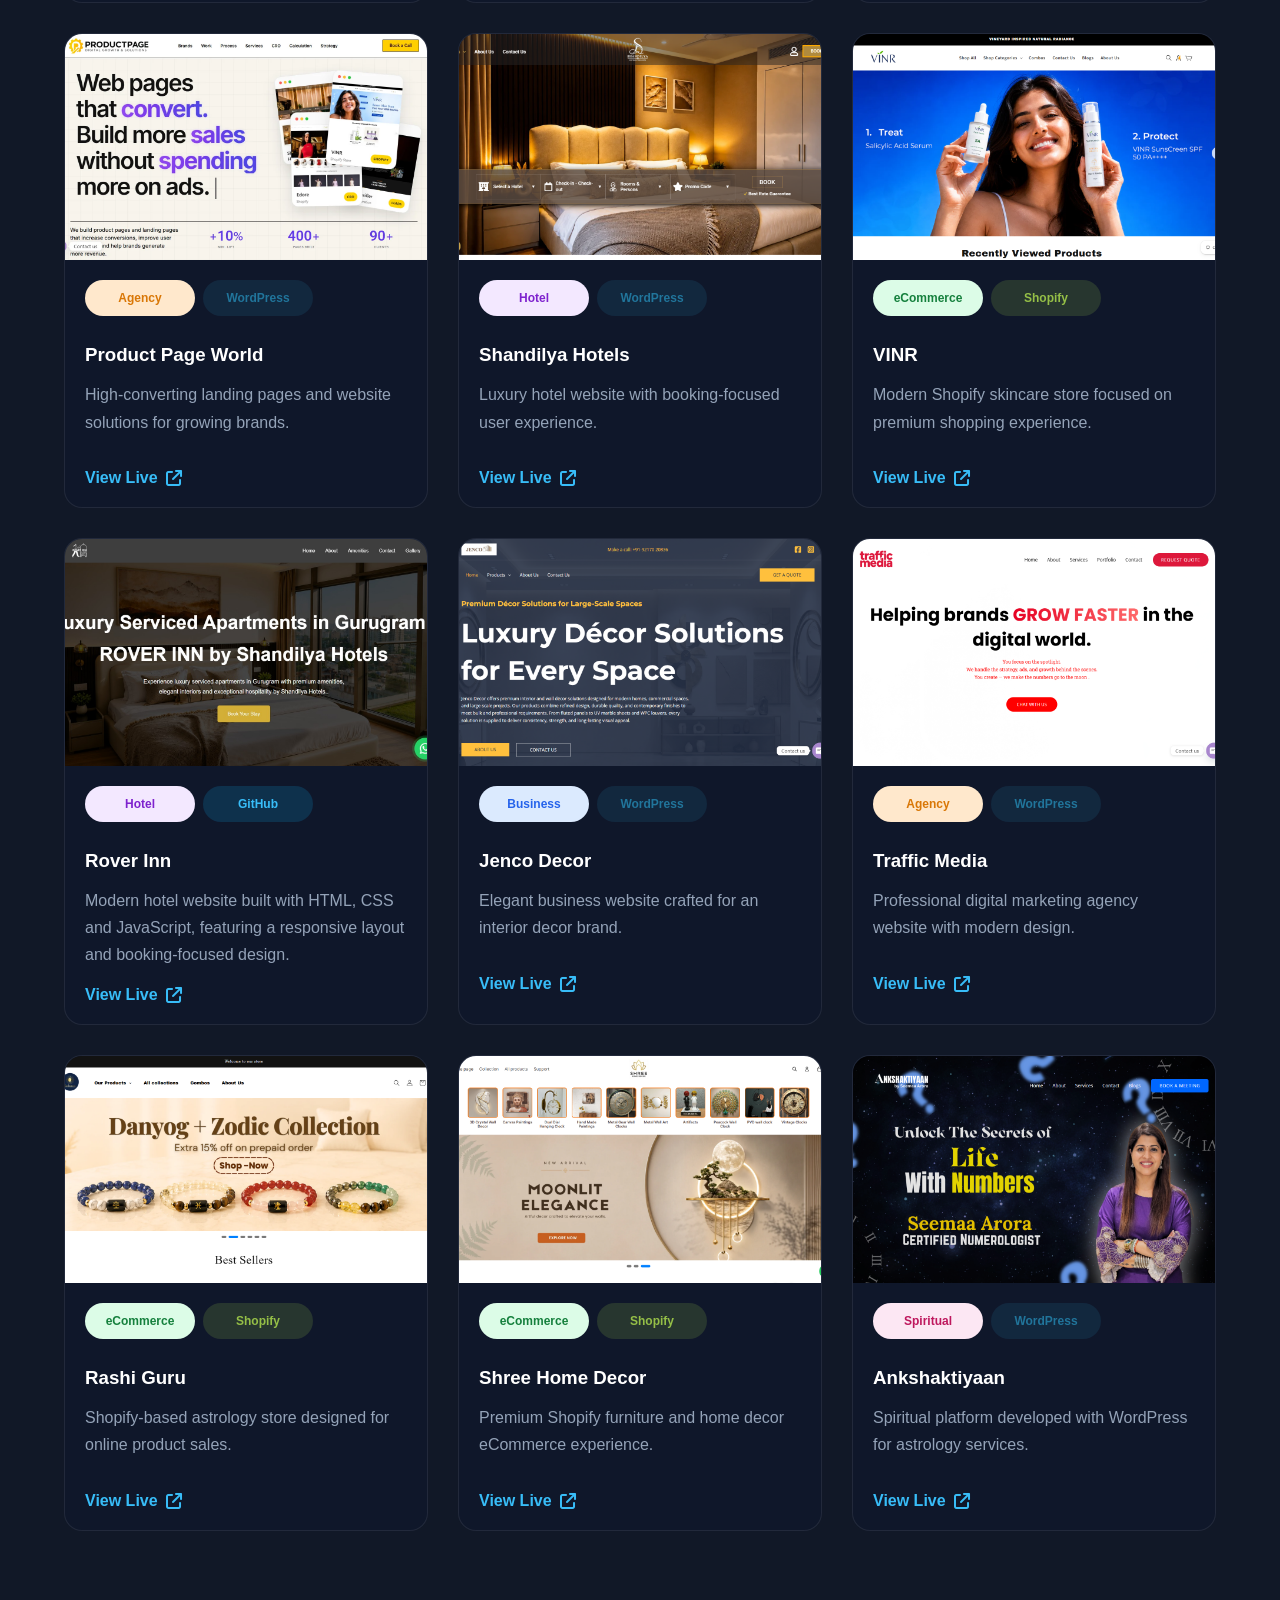
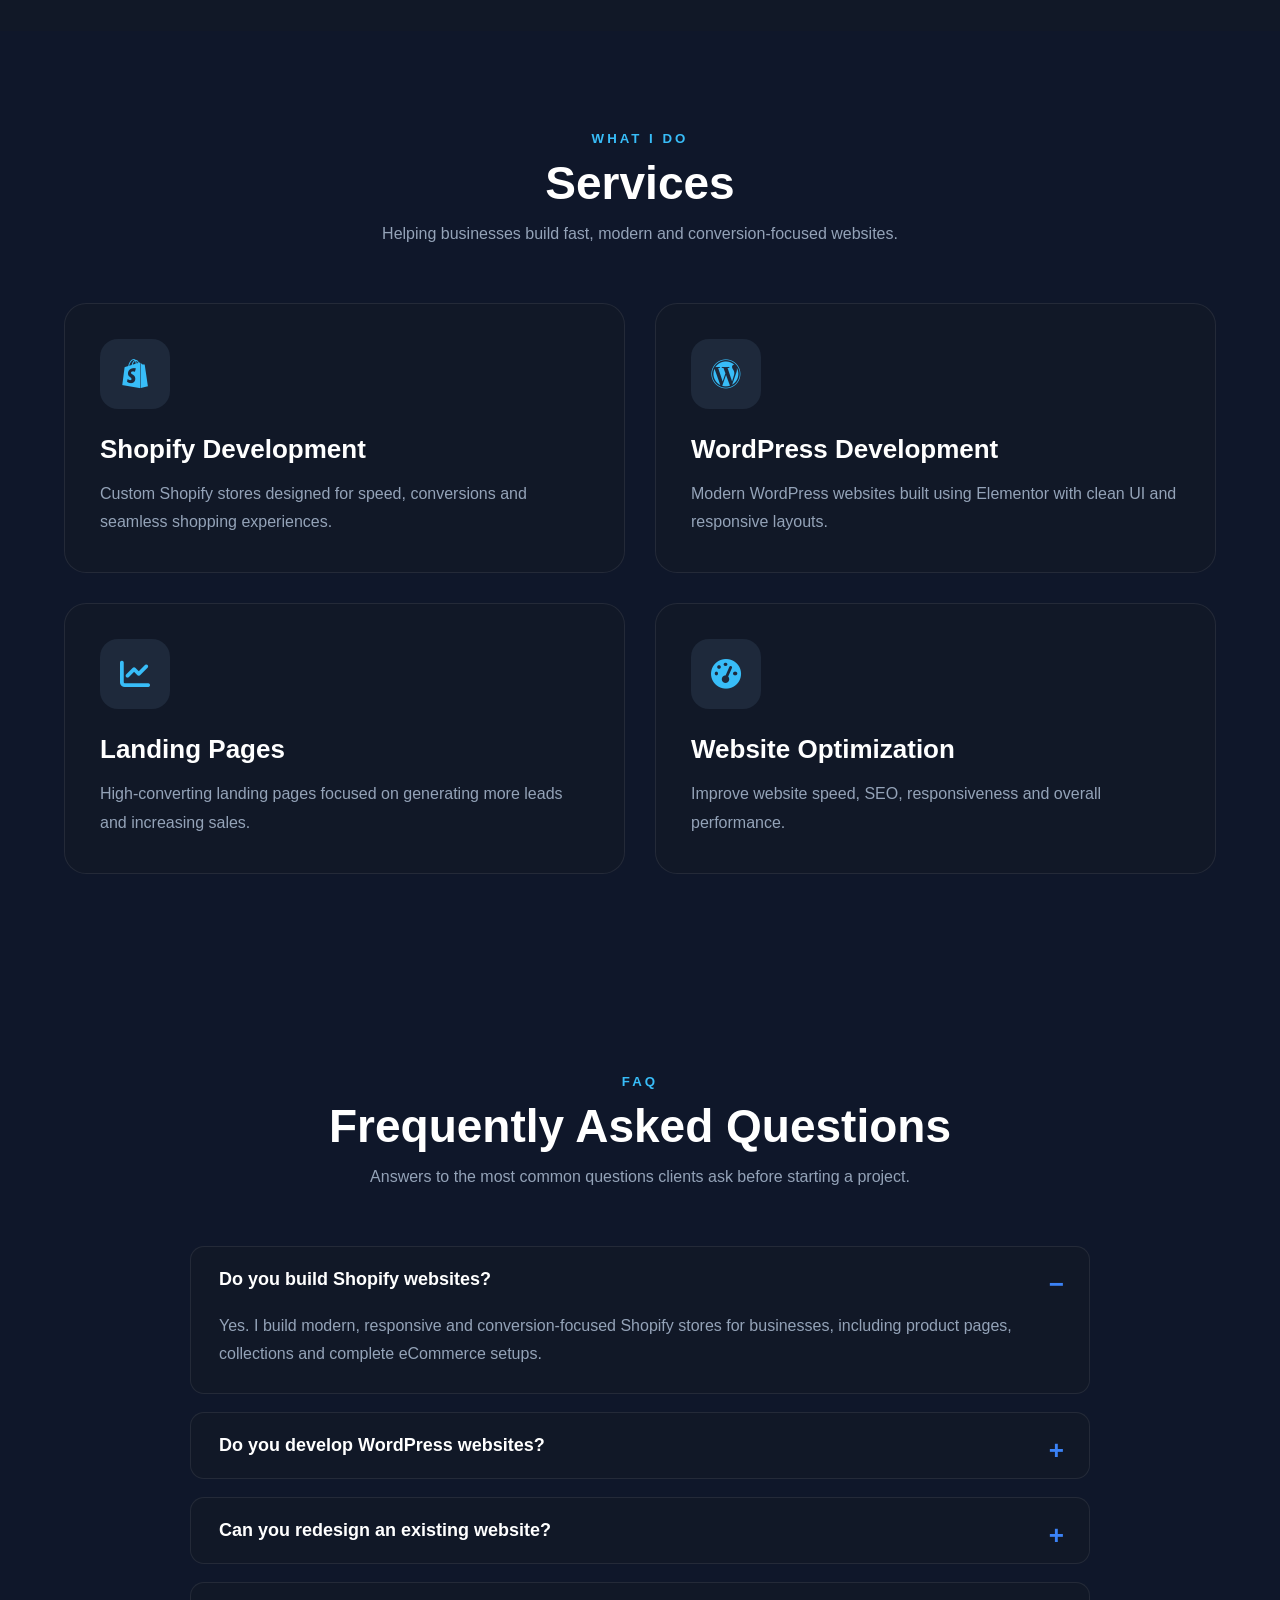
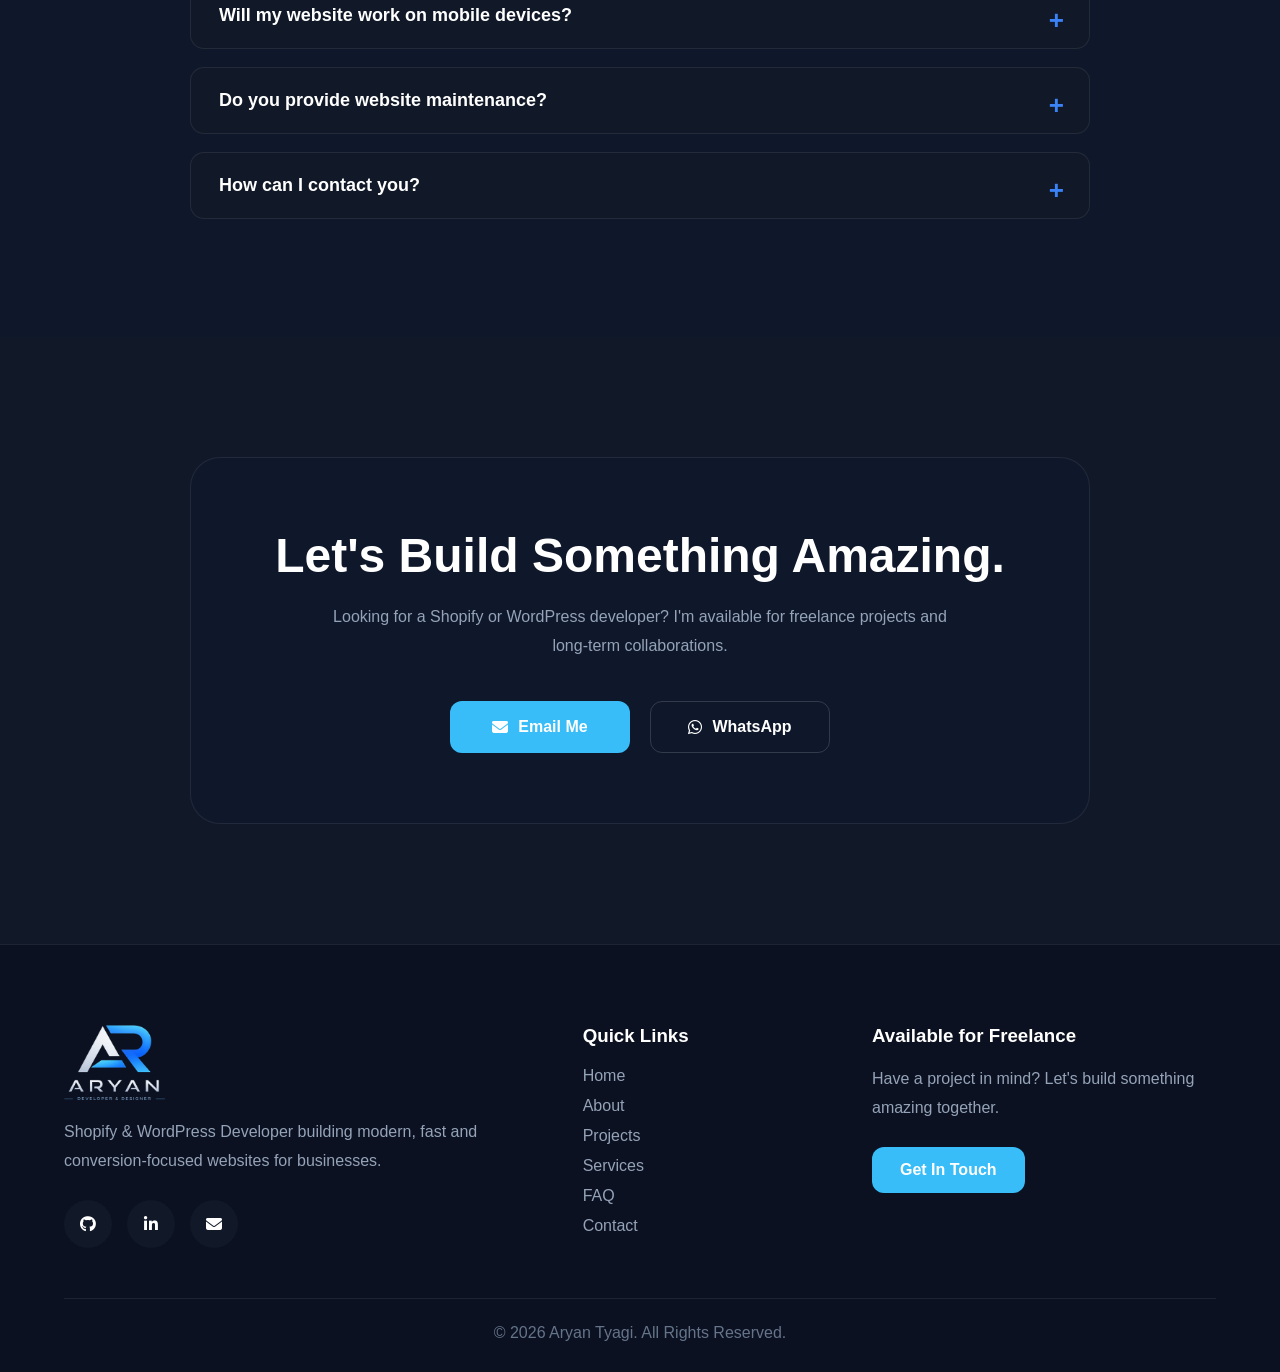
==== commit b59411ee: "project" ====
--- a/index.html
+++ b/index.html
@@ -424,6 +424,100 @@
 
     <div class="project-grid">
 
+        <!-- ================= ROW 4 ================= -->
+
+<!-- Kara Aqua -->
+<div class="project-card"
+     data-aos="zoom-in"
+     data-aos-delay="1000">
+    <div class="project-image">
+        <img src="assets/images/kara-aqua.webp.png" alt="Kara Aqua">
+    </div>
+
+    <div class="project-content">
+        <div class="project-tags">
+
+    <span class="project-type business">
+        Business
+    </span>
+
+    <span class="project-category wordpress">
+        WordPress
+    </span>
+
+</div>
+        <h3>Kara Aqua</h3>
+        <p>Modern water purification website showcasing RO products, services and complete water solutions.</p>
+
+        <a href="https://karaaqua.com/" target="_blank" class="project-link">
+    View Live
+    <i class="fa-solid fa-arrow-up-right-from-square"></i>
+</a>
+    </div>
+</div>
+
+
+<!-- Shandilya Telefintech -->
+<div class="project-card"
+     data-aos="zoom-in"
+     data-aos-delay="1100">
+    <div class="project-image">
+        <img src="assets/images/shandilya-telefintech.webp.png" alt="Shandilya Telefintech">
+    </div>
+
+    <div class="project-content">
+        <div class="project-tags">
+
+    <span class="project-type business">
+        Business
+    </span>
+
+    <span class="project-category wordpress">
+        WordPress
+    </span>
+
+</div>
+        <h3>Shandilya Telefintech</h3>
+        <p>Professional fintech website designed to showcase financial products, insurance solutions and digital services.</p>
+
+        <a href="https://shandilyatelefintech.com/" target="_blank" class="project-link">
+    View Live
+    <i class="fa-solid fa-arrow-up-right-from-square"></i>
+</a>
+    </div>
+</div>
+
+
+<!-- Shandilya Developers -->
+<div class="project-card"
+     data-aos="zoom-in"
+     data-aos-delay="1200">
+    <div class="project-image">
+        <img src="assets/images/shandilya-developers.webp.png" alt="Shandilya Developers">
+    </div>
+
+    <div class="project-content">
+        <div class="project-tags">
+
+    <span class="project-type business">
+        Business
+    </span>
+
+    <span class="project-category wordpress">
+        WordPress
+    </span>
+
+</div>
+        <h3>Shandilya Developers</h3>
+        <p>Professional real estate and property development website built with a modern business-focused experience.</p>
+
+        <a href="https://shandilyadevelopers.com/" target="_blank" class="project-link">
+    View Live
+    <i class="fa-solid fa-arrow-up-right-from-square"></i>
+</a>
+    </div>
+</div>
+
         <!-- ================= ROW 1 ================= -->
 
 <!-- Product Page World -->
@@ -713,99 +807,6 @@
     </div>
 </div>
 
-<!-- ================= ROW 4 ================= -->
-
-<!-- Kara Aqua -->
-<div class="project-card"
-     data-aos="zoom-in"
-     data-aos-delay="1000">
-    <div class="project-image">
-        <img src="assets/images/kara-aqua.webp.png" alt="Kara Aqua">
-    </div>
-
-    <div class="project-content">
-        <div class="project-tags">
-
-    <span class="project-type business">
-        Business
-    </span>
-
-    <span class="project-category wordpress">
-        WordPress
-    </span>
-
-</div>
-        <h3>Kara Aqua</h3>
-        <p>Modern water purification website showcasing RO products, services and complete water solutions.</p>
-
-        <a href="https://karaaqua.com/" target="_blank" class="project-link">
-    View Live
-    <i class="fa-solid fa-arrow-up-right-from-square"></i>
-</a>
-    </div>
-</div>
-
-
-<!-- Shandilya Telefintech -->
-<div class="project-card"
-     data-aos="zoom-in"
-     data-aos-delay="1100">
-    <div class="project-image">
-        <img src="assets/images/shandilya-telefintech.webp.png" alt="Shandilya Telefintech">
-    </div>
-
-    <div class="project-content">
-        <div class="project-tags">
-
-    <span class="project-type business">
-        Business
-    </span>
-
-    <span class="project-category wordpress">
-        WordPress
-    </span>
-
-</div>
-        <h3>Shandilya Telefintech</h3>
-        <p>Professional fintech website designed to showcase financial products, insurance solutions and digital services.</p>
-
-        <a href="https://shandilyatelefintech.com/" target="_blank" class="project-link">
-    View Live
-    <i class="fa-solid fa-arrow-up-right-from-square"></i>
-</a>
-    </div>
-</div>
-
-
-<!-- Shandilya Developers -->
-<div class="project-card"
-     data-aos="zoom-in"
-     data-aos-delay="1200">
-    <div class="project-image">
-        <img src="assets/images/shandilya-developers.webp.png" alt="Shandilya Developers">
-    </div>
-
-    <div class="project-content">
-        <div class="project-tags">
-
-    <span class="project-type business">
-        Business
-    </span>
-
-    <span class="project-category wordpress">
-        WordPress
-    </span>
-
-</div>
-        <h3>Shandilya Developers</h3>
-        <p>Professional real estate and property development website built with a modern business-focused experience.</p>
-
-        <a href="https://shandilyadevelopers.com/" target="_blank" class="project-link">
-    View Live
-    <i class="fa-solid fa-arrow-up-right-from-square"></i>
-</a>
-    </div>
-</div>
         </div>
 
     </div>
